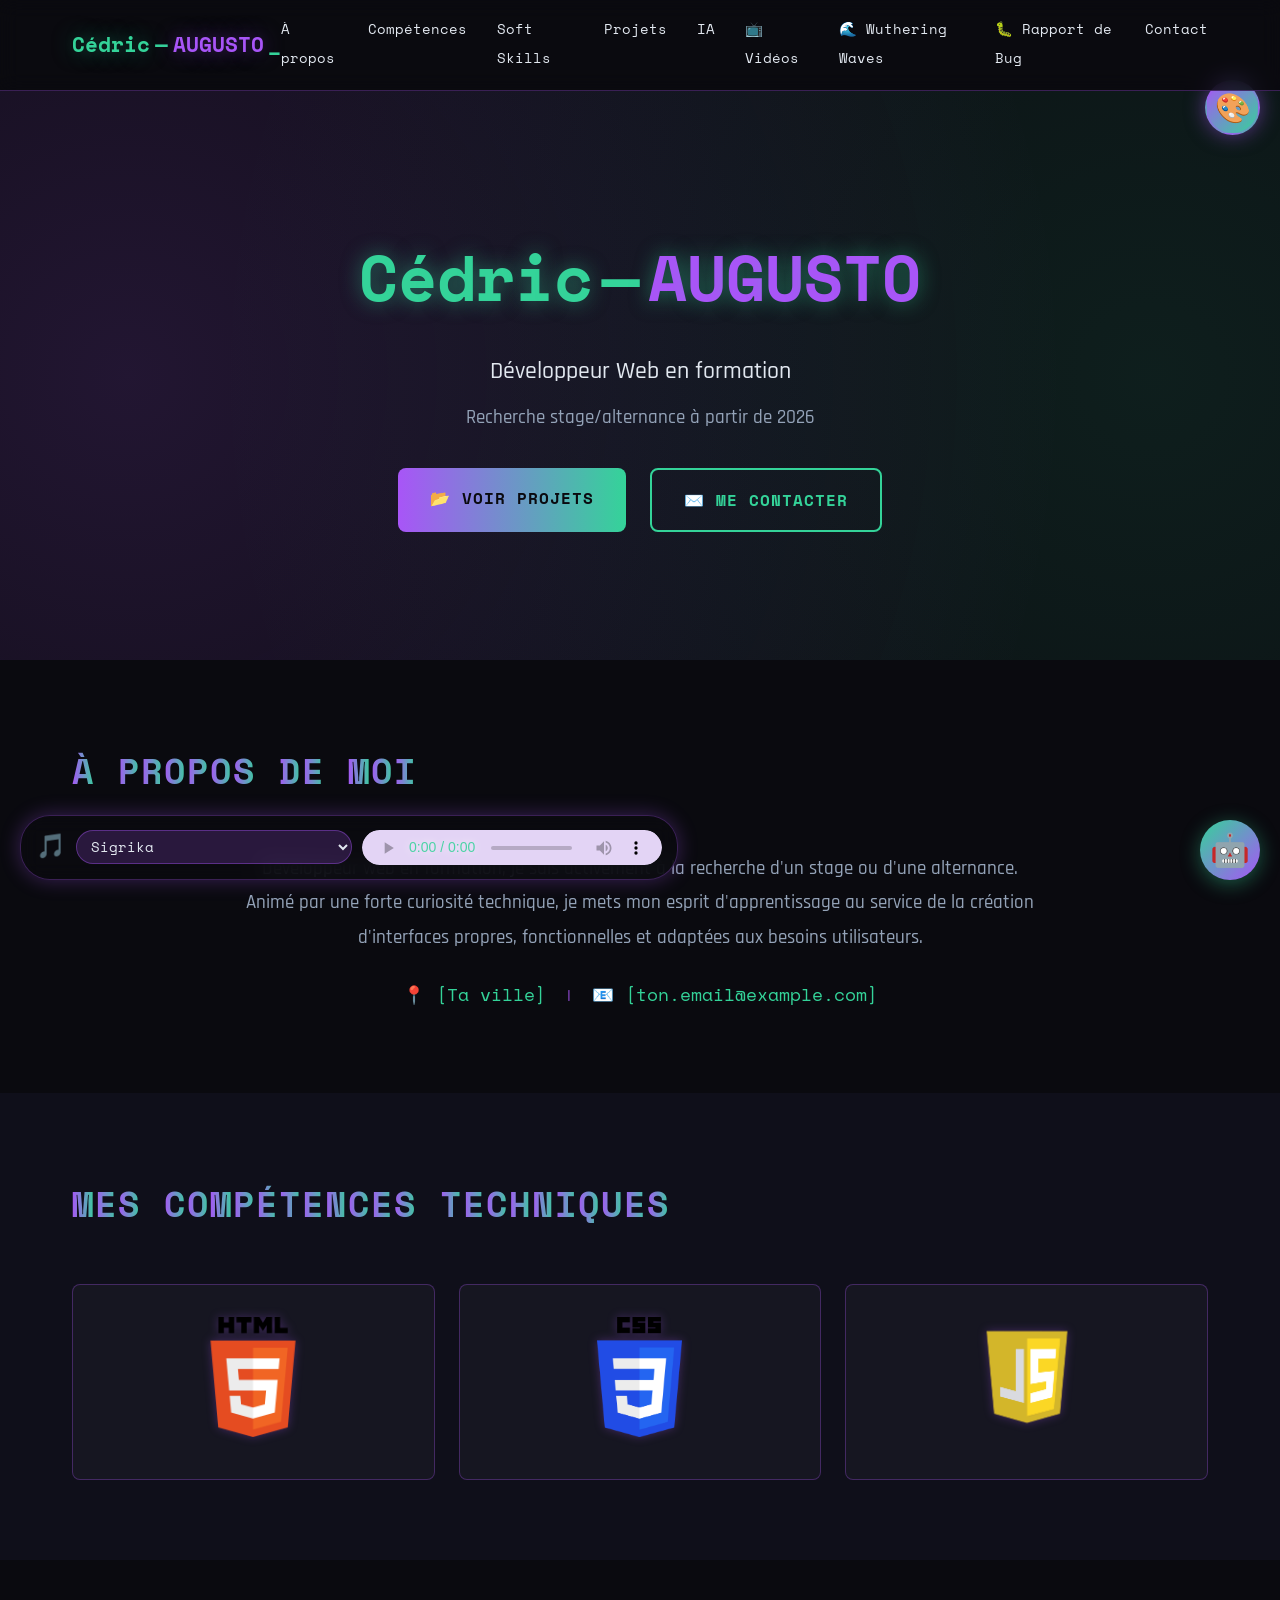
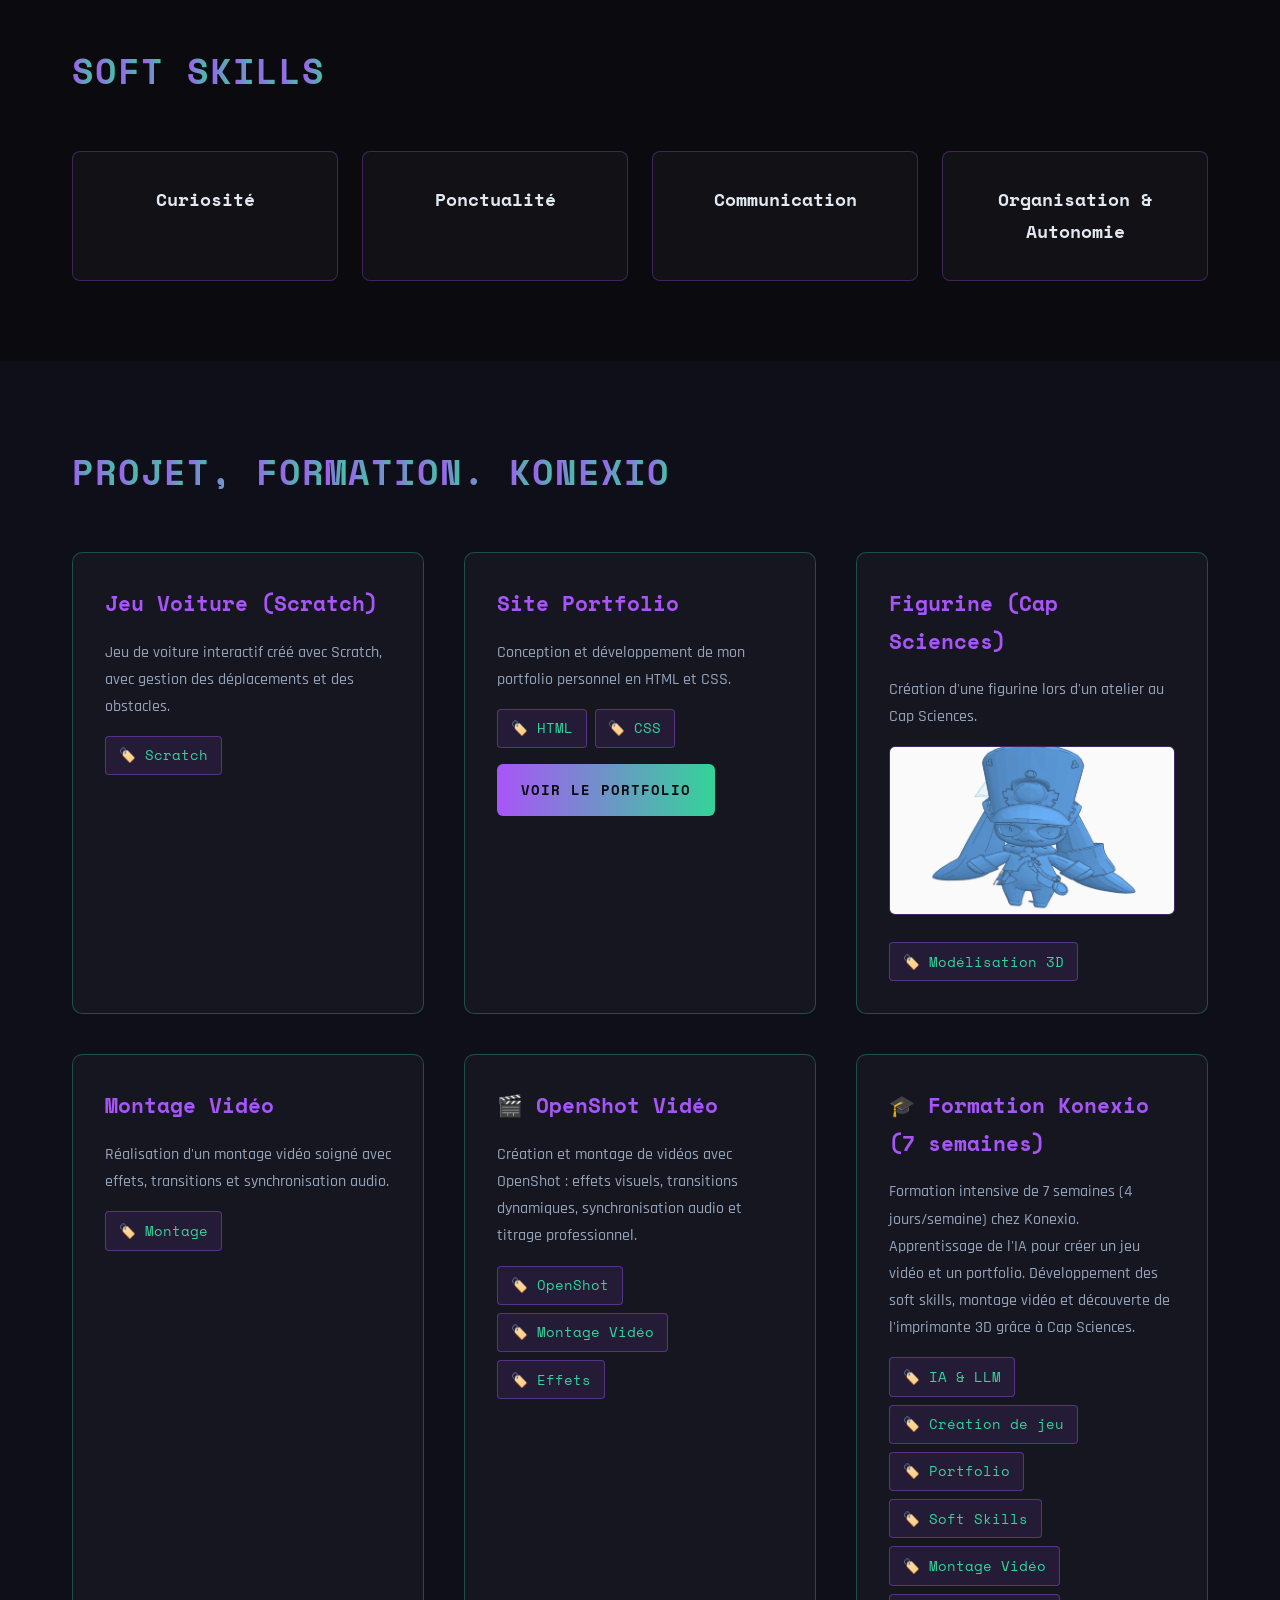
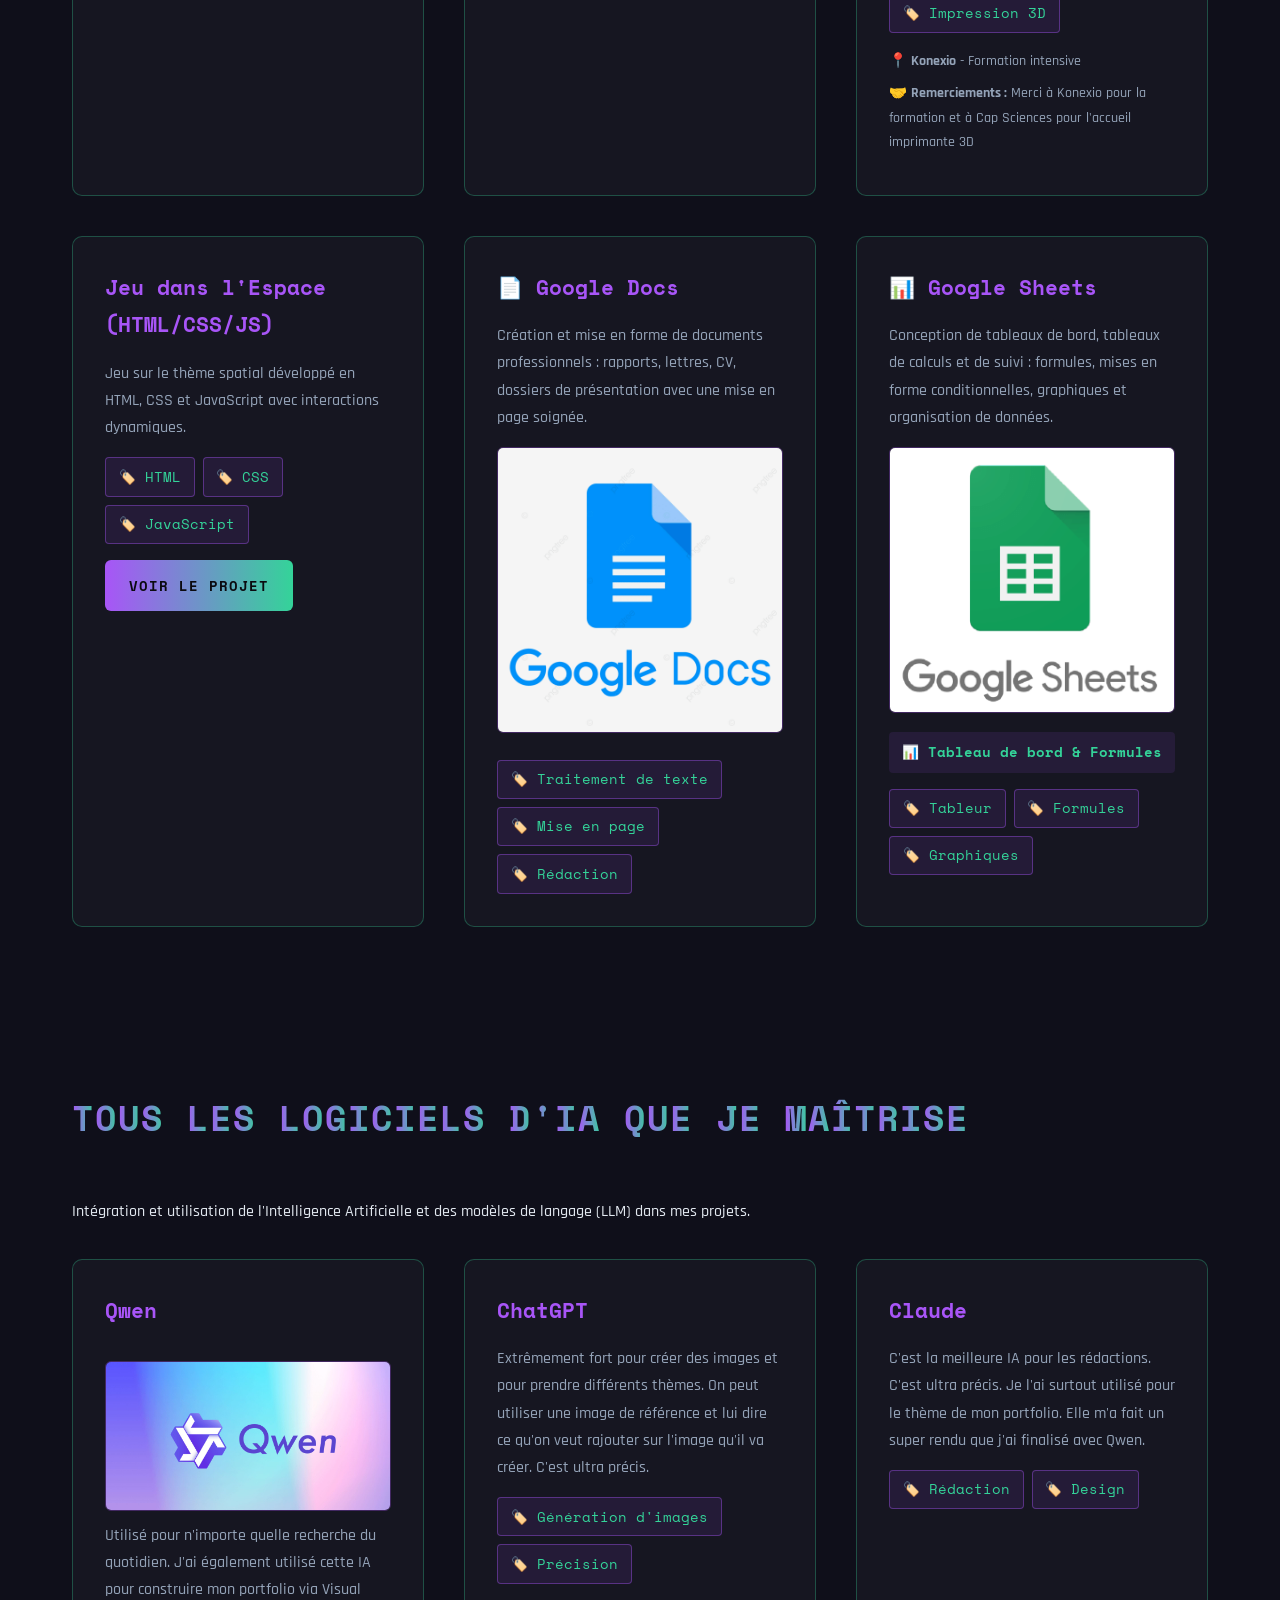
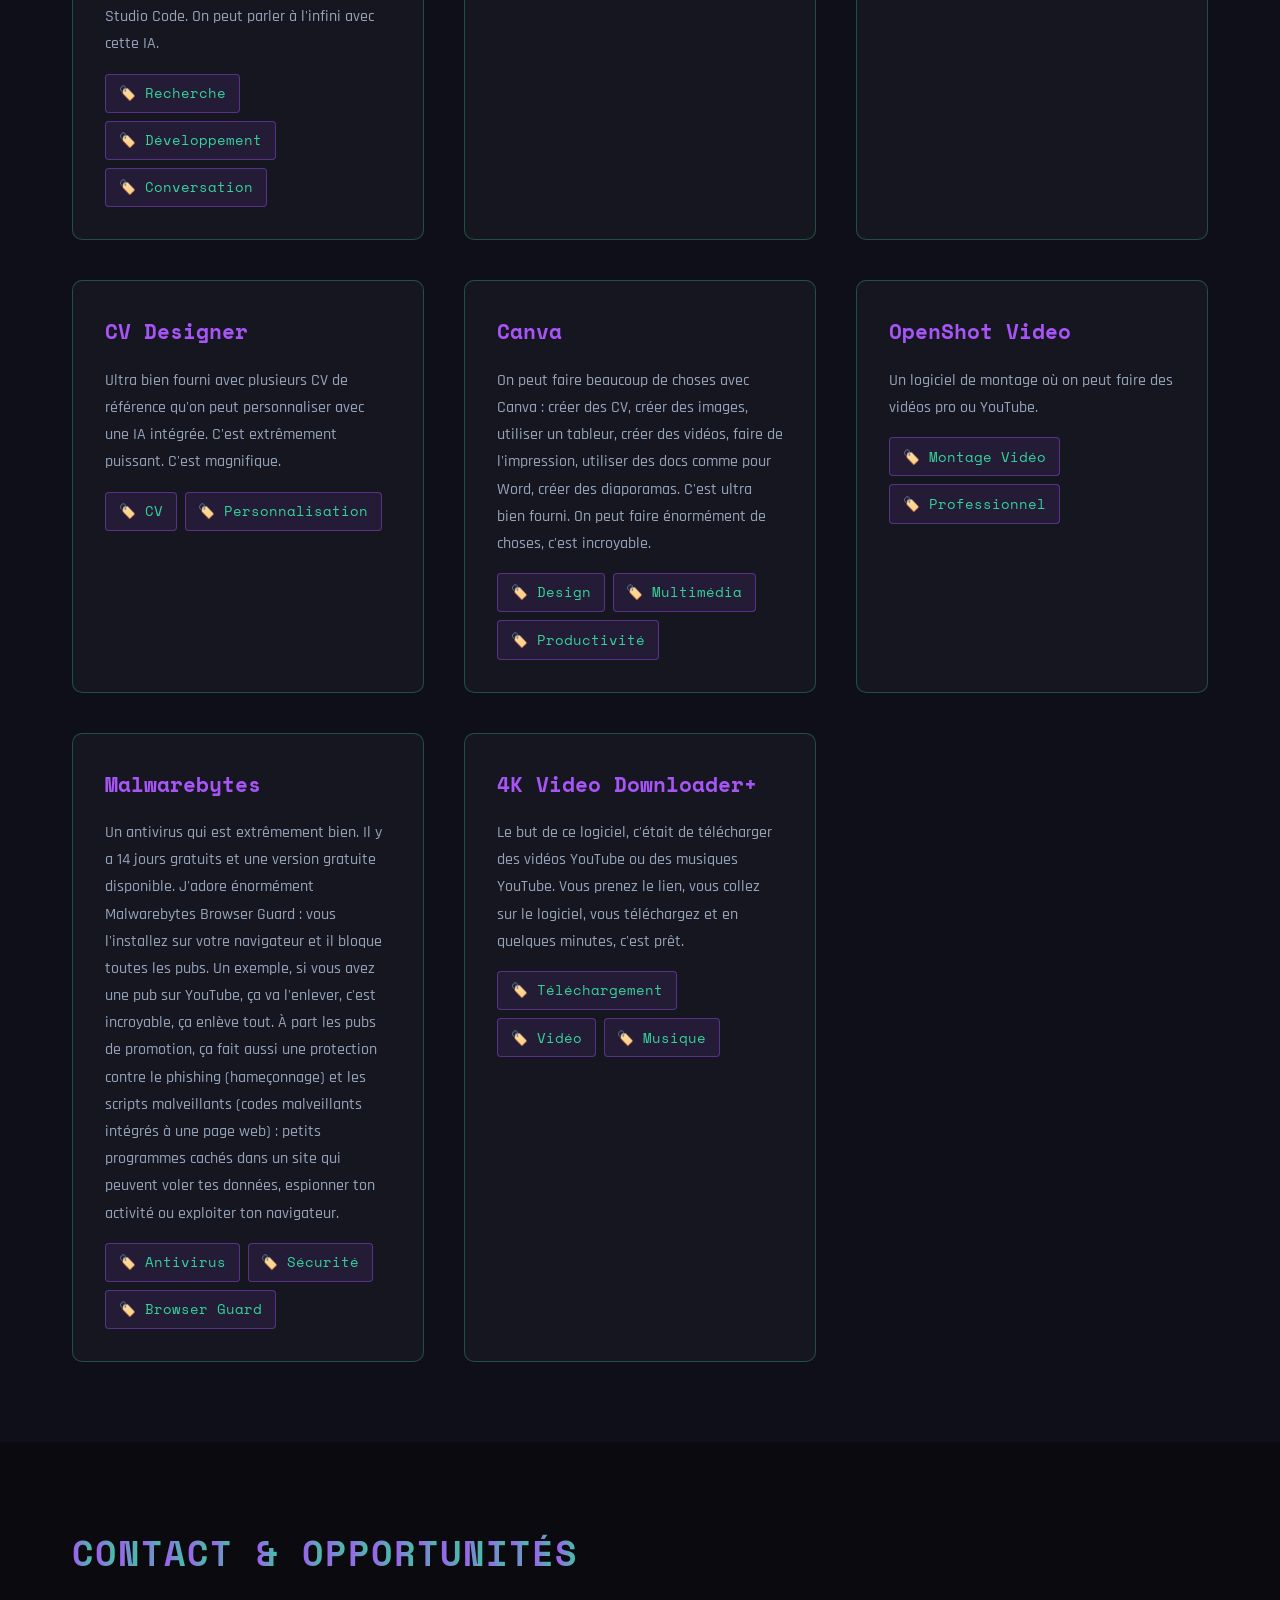
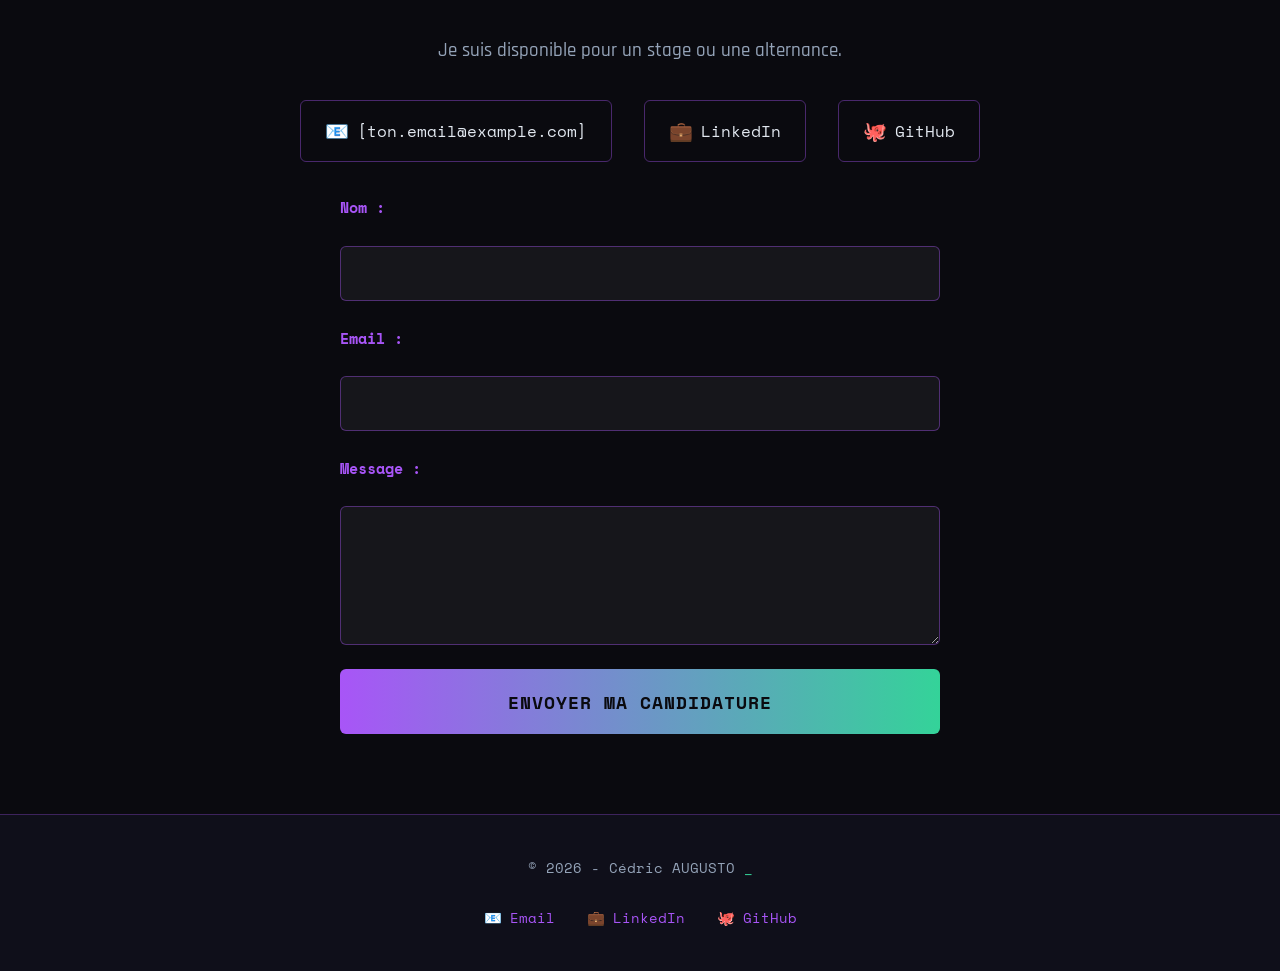
==== index.html @ 00af57ce "Ajouter 2 musiques (Sigrika, Robin) dans la playlist" ====
<!DOCTYPE html>
<html lang="fr">
<head>
    <meta charset="UTF-8">
    <meta name="viewport" content="width=device-width, initial-scale=1.0">
    <meta name="description" content="Portfolio de Cédric AUGUSTO - Développeur Web en formation. Découvrez mes projets en HTML, CSS, JavaScript. Recherche stage/alternance.">
    <meta name="keywords" content="portfolio, développeur web, HTML, CSS, JavaScript, Cédric AUGUSTO, stage, alternance">
    <meta name="author" content="Cédric AUGUSTO">

    <!-- Open Graph (Réseaux sociaux) -->
    <meta property="og:title" content="Cédric AUGUSTO — Portfolio Développeur Web">
    <meta property="og:description" content="Découvrez mes projets en développement web. HTML, CSS, JavaScript.">
    <meta property="og:type" content="website">

    <title>Cédric AUGUSTO — Portfolio</title>

    <!-- Favicon -->
    <link rel="icon" href="assets/favicon.ico" type="image/x-icon">

    <link rel="stylesheet" href="styles.css?v=2026031801">
    
    <!-- Toggle Mode Couleurs -->
    <button id="theme-toggle" class="theme-toggle" title="Changer le thème" aria-label="Changer le thème">
        <span class="theme-icon">🎨</span>
    </button>
    
    <!-- Google Fonts -->
    <link rel="preconnect" href="https://fonts.googleapis.com">
    <link rel="preconnect" href="https://fonts.gstatic.com" crossorigin>
    <link href="https://fonts.googleapis.com/css2?family=Rajdhani:wght@400;500;600;700&family=Space+Mono:ital,wght@0,400;0,700;1,400&display=swap" rel="stylesheet">
</head>
<body>
    <!-- HEADER & NAVIGATION -->
    <header id="header" class="en-tete">
        <div class="conteneur">
            <div class="logo">
                <span class="prenom">Cédric</span>
                <span class="separateur"> — </span>
                <span class="nom">AUGUSTO</span>
                <span class="curseur">_</span>
            </div>
            <button class="bouton-menu" id="menu-toggle">☰</button>
            <nav>
                <ul class="liste-liens" id="liste-liens">
                    <li><a href="#about">À propos</a></li>
                    <li><a href="#competences">Compétences</a></li>
                    <li><a href="#soft-skills">Soft Skills</a></li>
                    <li><a href="#projets">Projets</a></li>
                    <li><a href="#ia">IA</a></li>
                    <li><a href="videos.html">📺 Vidéos</a></li>
                    <li><a href="wuthering-waves.html">🌊 Wuthering Waves</a></li>
                    <li><a href="bug-report.html">🐛 Rapport de Bug</a></li>
                    <li><a href="#contact">Contact</a></li>
                </ul>
            </nav>
        </div>
    </header>

    <!-- HERO SECTION -->
    <section id="hero" class="hero">
        <div class="conteneur">
            <div class="hero-contenu">
                <h1 class="hero-titre">
                    <span class="hero-prenom" data-text="Cédric">Cédric</span>
                    <span class="hero-separateur"> — </span>
                    <span class="hero-nom" data-text="AUGUSTO">AUGUSTO</span>
                </h1>
                <p class="hero-sous-titre">Développeur Web en formation</p>
                <p class="hero-description">Recherche stage/alternance à partir de 2026</p>
                <div class="hero-boutons">
                    <a href="#projets" class="bouton-hero primaire">📂 Voir projets</a>
                    <a href="#contact" class="bouton-hero secondaire">✉️ Me contacter</a>
                </div>
            </div>
        </div>
    </section>

    <!-- SECTION À PROPOS -->
    <section id="about" class="section">
        <div class="conteneur">
            <h2 class="anime-lettres">À propos de moi</h2>
            <p class="texte-presentatation">
                Développeur web en formation, je suis activement à la recherche d'un stage ou d'une alternance.
                Animé par une forte curiosité technique, je mets mon esprit d'apprentissage au service de la création
                d'interfaces propres, fonctionnelles et adaptées aux besoins utilisateurs.
            </p>
            <p class="texte-coordonnees">
                <span class="coordonnee">📍 [Ta ville]</span>
                <span class="separateur-coord">|</span>
                <span class="coordonnee">📧 [ton.email@example.com]</span>
            </p>
        </div>
    </section>

    <!-- SECTION COMPÉTENCES TECHNIQUES -->
    <section id="competences" class="section fond-sombre">
        <div class="conteneur">
            <h2 class="anime-lettres">Mes Compétences Techniques</h2>
            <div class="grille-competences">
                <div class="carte">
                    <span class="ligne-lumineuse"></span>
                    <img src="assets/HTML5_logo_and_wordmark.svg.png" alt="HTML5" class="logo-competence">
                </div>
                <div class="carte">
                    <span class="ligne-lumineuse"></span>
                    <img src="assets/CSS3_logo_and_wordmark.svg.png" alt="CSS3" class="logo-competence">
                </div>
                <div class="carte">
                    <span class="ligne-lumineuse"></span>
                    <img src="assets/javascript-logo-javascript-icon-transparent-free-png.webp" alt="JavaScript" class="logo-competence">
                </div>
            </div>
        </div>
    </section>

    <!-- SECTION SOFT SKILLS -->
    <section id="soft-skills" class="section">
        <div class="conteneur">
            <h2 class="anime-lettres">Soft Skills</h2>
            <div class="grille-competences">
                <div class="carte">
                    <span class="ligne-lumineuse"></span>
                    Curiosité
                </div>
                <div class="carte">
                    <span class="ligne-lumineuse"></span>
                    Ponctualité
                </div>
                <div class="carte">
                    <span class="ligne-lumineuse"></span>
                    Communication
                </div>
                <div class="carte">
                    <span class="ligne-lumineuse"></span>
                    Organisation & Autonomie
                </div>
            </div>
        </div>
    </section>

    <!-- SECTION PROJETS -->
    <section id="projets" class="section fond-sombre">
        <div class="conteneur">
            <h2 class="anime-lettres">Projet, formation. Konexio</h2>
            <div class="grille-projets">
                <article class="projet">
                    <span class="ligne-lumineuse"></span>
                    <h3>Jeu Voiture (Scratch)</h3>
                    <p>Jeu de voiture interactif créé avec Scratch, avec gestion des déplacements et des obstacles.</p>
                    <div class="tags-technos">
                        <span class="tag">🏷️ Scratch</span>
                    </div>
                </article>
                <article class="projet">
                    <span class="ligne-lumineuse"></span>
                    <h3>Site Portfolio</h3>
                    <p>Conception et développement de mon portfolio personnel en HTML et CSS.</p>
                    <div class="tags-technos">
                        <span class="tag">🏷️ HTML</span>
                        <span class="tag">🏷️ CSS</span>
                    </div>
                    <a href="index.html" target="_blank" class="bouton-projet">Voir le portfolio</a>
                </article>
                <article class="projet">
                    <span class="ligne-lumineuse"></span>
                    <h3>Figurine (Cap Sciences)</h3>
                    <p>Création d'une figurine lors d'un atelier au Cap Sciences.</p>
                    <img src="assets/Capture d'écran 2026-03-03 141359.png" alt="Figurine Cap Sciences" class="projet-image">
                    <div class="tags-technos">
                        <span class="tag">🏷️ Modélisation 3D</span>
                    </div>
                </article>
                <article class="projet">
                    <span class="ligne-lumineuse"></span>
                    <h3>Montage Vidéo</h3>
                    <p>Réalisation d'un montage vidéo soigné avec effets, transitions et synchronisation audio.</p>
                    <div class="tags-technos">
                        <span class="tag">🏷️ Montage</span>
                    </div>
                </article>
                <article class="projet">
                    <span class="ligne-lumineuse"></span>
                    <h3>🎬 OpenShot Vidéo</h3>
                    <p>Création et montage de vidéos avec OpenShot : effets visuels, transitions dynamiques, synchronisation audio et titrage professionnel.</p>
                    <div class="tags-technos">
                        <span class="tag">🏷️ OpenShot</span>
                        <span class="tag">🏷️ Montage Vidéo</span>
                        <span class="tag">🏷️ Effets</span>
                    </div>
                </article>
                <article class="projet">
                    <span class="ligne-lumineuse"></span>
                    <h3>🎓 Formation Konexio (7 semaines)</h3>
                    <p>Formation intensive de 7 semaines (4 jours/semaine) chez Konexio. Apprentissage de l'IA pour créer un jeu vidéo et un portfolio. Développement des soft skills, montage vidéo et découverte de l'imprimante 3D grâce à Cap Sciences.</p>
                    <div class="tags-technos">
                        <span class="tag">🏷️ IA & LLM</span>
                        <span class="tag">🏷️ Création de jeu</span>
                        <span class="tag">🏷️ Portfolio</span>
                        <span class="tag">🏷️ Soft Skills</span>
                        <span class="tag">🏷️ Montage Vidéo</span>
                        <span class="tag">🏷️ Impression 3D</span>
                    </div>
                    <div style="margin-top: 1rem; font-size: 0.9rem; color: var(--couleur-texte-sombre);">
                        <p style="margin-bottom: 0.5rem;">📍 <strong>Konexio</strong> - Formation intensive</p>
                        <p style="margin-bottom: 0.5rem;">🤝 <strong>Remerciements :</strong> Merci à Konexio pour la formation et à Cap Sciences pour l'accueil imprimante 3D</p>
                    </div>
                </article>
                <article class="projet">
                    <span class="ligne-lumineuse"></span>
                    <h3>Jeu dans l'Espace (HTML/CSS/JS)</h3>
                    <p>Jeu sur le thème spatial développé en HTML, CSS et JavaScript avec interactions dynamiques.</p>
                    <div class="tags-technos">
                        <span class="tag">🏷️ HTML</span>
                        <span class="tag">🏷️ CSS</span>
                        <span class="tag">🏷️ JavaScript</span>
                    </div>
                    <a href="espase/index.html" target="_blank" class="bouton-projet">Voir le projet</a>
                </article>
                <article class="projet">
                    <span class="ligne-lumineuse"></span>
                    <h3>📄 Google Docs</h3>
                    <p>Création et mise en forme de documents professionnels : rapports, lettres, CV, dossiers de présentation avec une mise en page soignée.</p>
                    <img src="assets/google docs.png" alt="Google Docs - Exemple de document" class="projet-image">
                    <div class="tags-technos">
                        <span class="tag">🏷️ Traitement de texte</span>
                        <span class="tag">🏷️ Mise en page</span>
                        <span class="tag">🏷️ Rédaction</span>
                    </div>
                </article>
                <article class="projet">
                    <span class="ligne-lumineuse"></span>
                    <h3>📊 Google Sheets</h3>
                    <p>Conception de tableaux de bord, tableaux de calculs et de suivi : formules, mises en forme conditionnelles, graphiques et organisation de données.</p>
                    <img src="assets/google sheets.png" alt="Google Sheets - Exemple de tableau" class="projet-image">
                    <span class="projet-image-legende">📊 Tableau de bord & Formules</span>
                    <div class="tags-technos">
                        <span class="tag">🏷️ Tableur</span>
                        <span class="tag">🏷️ Formules</span>
                        <span class="tag">🏷️ Graphiques</span>
                    </div>
                </article>
            </div>
        </div>
    </section>

    <!-- SECTION IA -->
    <section id="ia" class="section fond-sombre">
        <div class="conteneur">
            <h2 class="anime-lettres">Tous les logiciels d'IA que je maîtrise</h2>
            <p class="texte-presentation" style="margin-bottom: 2rem;">
                Intégration et utilisation de l'Intelligence Artificielle et des modèles de langage (LLM) dans mes projets.
            </p>
            <div class="grille-projets">
                <!-- Carte 1 : Qwen -->
                <article class="projet" data-scroll>
                    <span class="ligne-lumineuse"></span>
                    <h3>Qwen</h3>
                    <img src="assets/Qwen IA.jpeg" alt="Intelligence Artificielle - Qwen" class="projet-image">
                    <p>Utilisé pour n'importe quelle recherche du quotidien. J'ai également utilisé cette IA pour construire mon portfolio via Visual Studio Code. On peut parler à l'infini avec cette IA.</p>
                    <div class="tags-technos">
                        <span class="tag">🏷️ Recherche</span>
                        <span class="tag">🏷️ Développement</span>
                        <span class="tag">🏷️ Conversation</span>
                    </div>
                </article>

                <!-- Carte 2 : ChatGPT -->
                <article class="projet" data-scroll>
                    <span class="ligne-lumineuse"></span>
                    <h3>ChatGPT</h3>
                    <p>Extrêmement fort pour créer des images et pour prendre différents thèmes. On peut utiliser une image de référence et lui dire ce qu'on veut rajouter sur l'image qu'il va créer. C'est ultra précis.</p>
                    <div class="tags-technos">
                        <span class="tag">🏷️ Génération d'images</span>
                        <span class="tag">🏷️ Précision</span>
                    </div>
                </article>

                <!-- Carte 3 : Claude -->
                <article class="projet" data-scroll>
                    <span class="ligne-lumineuse"></span>
                    <h3>Claude</h3>
                    <p>C'est la meilleure IA pour les rédactions. C'est ultra précis. Je l'ai surtout utilisé pour le thème de mon portfolio. Elle m'a fait un super rendu que j'ai finalisé avec Qwen.</p>
                    <div class="tags-technos">
                        <span class="tag">🏷️ Rédaction</span>
                        <span class="tag">🏷️ Design</span>
                    </div>
                </article>

                <!-- Carte 4 : CV Designer -->
                <article class="projet" data-scroll>
                    <span class="ligne-lumineuse"></span>
                    <h3>CV Designer</h3>
                    <p>Ultra bien fourni avec plusieurs CV de référence qu'on peut personnaliser avec une IA intégrée. C'est extrêmement puissant. C'est magnifique.</p>
                    <div class="tags-technos">
                        <span class="tag">🏷️ CV</span>
                        <span class="tag">🏷️ Personnalisation</span>
                    </div>
                </article>

                <!-- Carte 5 : Canva -->
                <article class="projet" data-scroll>
                    <span class="ligne-lumineuse"></span>
                    <h3>Canva</h3>
                    <p>On peut faire beaucoup de choses avec Canva : créer des CV, créer des images, utiliser un tableur, créer des vidéos, faire de l'impression, utiliser des docs comme pour Word, créer des diaporamas. C'est ultra bien fourni. On peut faire énormément de choses, c'est incroyable.</p>
                    <div class="tags-technos">
                        <span class="tag">🏷️ Design</span>
                        <span class="tag">🏷️ Multimédia</span>
                        <span class="tag">🏷️ Productivité</span>
                    </div>
                </article>

                <!-- Carte 6 : OpenShot Video -->
                <article class="projet" data-scroll>
                    <span class="ligne-lumineuse"></span>
                    <h3>OpenShot Video</h3>
                    <p>Un logiciel de montage où on peut faire des vidéos pro ou YouTube.</p>
                    <div class="tags-technos">
                        <span class="tag">🏷️ Montage Vidéo</span>
                        <span class="tag">🏷️ Professionnel</span>
                    </div>
                </article>

                <!-- Carte 7 : Malwarebytes -->
                <article class="projet" data-scroll>
                    <span class="ligne-lumineuse"></span>
                    <h3>Malwarebytes</h3>
                    <p>Un antivirus qui est extrêmement bien. Il y a 14 jours gratuits et une version gratuite disponible. J'adore énormément Malwarebytes Browser Guard : vous l'installez sur votre navigateur et il bloque toutes les pubs. Un exemple, si vous avez une pub sur YouTube, ça va l'enlever, c'est incroyable, ça enlève tout. À part les pubs de promotion, ça fait aussi une protection contre le phishing (hameçonnage) et les scripts malveillants (codes malveillants intégrés à une page web) : petits programmes cachés dans un site qui peuvent voler tes données, espionner ton activité ou exploiter ton navigateur.</p>
                    <div class="tags-technos">
                        <span class="tag">🏷️ Antivirus</span>
                        <span class="tag">🏷️ Sécurité</span>
                        <span class="tag">🏷️ Browser Guard</span>
                    </div>
                </article>

                <!-- Carte 8 : 4K Video Downloader+ -->
                <article class="projet" data-scroll>
                    <span class="ligne-lumineuse"></span>
                    <h3>4K Video Downloader+</h3>
                    <p>Le but de ce logiciel, c'était de télécharger des vidéos YouTube ou des musiques YouTube. Vous prenez le lien, vous collez sur le logiciel, vous téléchargez et en quelques minutes, c'est prêt.</p>
                    <div class="tags-technos">
                        <span class="tag">🏷️ Téléchargement</span>
                        <span class="tag">🏷️ Vidéo</span>
                        <span class="tag">🏷️ Musique</span>
                    </div>
                </article>
            </div>
        </div>
    </section>

    <!-- SECTION CONTACT -->
    <section id="contact" class="section">
        <div class="conteneur">
            <h2 class="anime-lettres">Contact & Opportunités</h2>
            <p class="texte-contact">Je suis disponible pour un stage ou une alternance.</p>

            <div class="contact-coordonnees">
                <a href="mailto:[ton.email@example.com]" class="contact-lien">
                    <span class="contact-icone">📧</span> [ton.email@example.com]
                </a>
                <a href="#" class="contact-lien">
                    <span class="contact-icone">💼</span> LinkedIn
                </a>
                <a href="#" class="contact-lien">
                    <span class="contact-icone">🐙</span> GitHub
                </a>
            </div>

            <form class="formulaire">
                <label for="nom">Nom :</label>
                <input type="text" id="nom" name="nom" required>

                <label for="email">Email :</label>
                <input type="email" id="email" name="email" required>

                <label for="message">Message :</label>
                <textarea id="message" name="message" rows="5" required></textarea>

                <button type="submit" class="bouton-envoi">Envoyer ma candidature</button>
            </form>
        </div>
    </section>

    <!-- FOOTER -->
    <footer class="pied-de-page">
        <div class="conteneur">
            <p>© 2026 - Cédric AUGUSTO <span class="curseur">_</span></p>
            <div class="footer-reseaux">
                <a href="mailto:[ton.email@example.com]" class="footer-lien">
                    <span>📧</span> Email
                </a>
                <a href="#" class="footer-lien">
                    <span>💼</span> LinkedIn
                </a>
                <a href="#" class="footer-lien">
                    <span>🐙</span> GitHub
                </a>
            </div>
        </div>
    </footer>

    <!-- Bouton Retour en haut -->
    <button id="bouton-haut" class="bouton-haut" title="Retour en haut">
        ⬆
    </button>

    <!-- Lecteur de musique de fond -->
    <div class="music-player">
        <span class="music-icon">🎵</span>
        <select id="music-selector" class="music-selector">
            <option value="sigrika">Sigrika</option>
            <option value="robin">Robin</option>
            <option value="cartethyia">Wuthering Waves Cartethyia</option>
        </select>
        <audio controls loop id="audio-player">
            <source src="assets/Sigrika.m4a" type="audio/mp4">
            Votre navigateur ne supporte pas la lecture audio.
        </audio>
    </div>

    <script src="script.js"></script>
</body>
</html>
---- styles.css ----
/* =========================================
   1. VARIABLES & RESET
========================================= */
:root {
    /* Palette Cyberpunk/Tech - Thème Normal (défaut) */
    --couleur-fond: #0a0a0f;
    --couleur-fond-sombre: #0f0f1a;
    --couleur-violet: #a855f7;
    --couleur-emeraude: #34d399;
    --couleur-texte: #e2e8f0;
    --couleur-texte-sombre: #94a3b8;
    --couleur-carte: rgba(255, 255, 255, 0.03);
    --couleur-bordure: rgba(168, 85, 247, 0.3);
    --espacement: 2rem;

    /* Effets */
    --glow-emeraude: 0 0 20px rgba(52, 211, 153, 0.5);
    --glow-violet: 0 0 20px rgba(168, 85, 247, 0.5);
    --glass-bg: rgba(10, 10, 15, 0.8);
}

/* Thème Bleu (1er clic) */
body.theme-bleu {
    --couleur-fond: #0a0f1a;
    --couleur-fond-sombre: #0f1a2e;
    --couleur-violet: #3b82f6;
    --couleur-emeraude: #06b6d4;
    --couleur-texte: #e2e8f0;
    --couleur-texte-sombre: #94a3b8;
    --couleur-carte: rgba(59, 130, 246, 0.08);
    --couleur-bordure: rgba(59, 130, 246, 0.4);
    --glass-bg: rgba(10, 15, 26, 0.9);
    --glow-emeraude: 0 0 20px rgba(6, 182, 212, 0.5);
    --glow-violet: 0 0 20px rgba(59, 130, 246, 0.5);
}

/* Thème Or (2ème clic) */
body.theme-or {
    --couleur-fond: #0f0a0a;
    --couleur-fond-sombre: #1a0f0f;
    --couleur-violet: #fbbf24;
    --couleur-emeraude: #b45309;
    --couleur-texte: #fef3c7;
    --couleur-texte-sombre: #d1d5db;
    --couleur-carte: rgba(251, 191, 36, 0.08);
    --couleur-bordure: rgba(251, 191, 36, 0.4);
    --glass-bg: rgba(15, 10, 10, 0.9);
    --glow-emeraude: 0 0 20px rgba(180, 83, 9, 0.5);
    --glow-violet: 0 0 20px rgba(251, 191, 36, 0.5);
}

/* Thème Argent (3ème clic) */
body.theme-argent {
    --couleur-fond: #0a0a0f;
    --couleur-fond-sombre: #1a1a2e;
    --couleur-violet: #c0c0c0;
    --couleur-emeraude: #e5e7eb;
    --couleur-texte: #f0f0f0;
    --couleur-texte-sombre: #b0b0b0;
    --couleur-carte: rgba(192, 192, 192, 0.08);
    --couleur-bordure: rgba(192, 192, 192, 0.4);
    --glass-bg: rgba(10, 10, 15, 0.9);
    --glow-emeraude: 0 0 20px rgba(229, 231, 235, 0.5);
    --glow-violet: 0 0 20px rgba(192, 192, 192, 0.5);
}

* {
    margin: 0;
    padding: 0;
    box-sizing: border-box;
}

html {
    scroll-behavior: smooth;
}

body {
    font-family: 'Rajdhani', sans-serif;
    line-height: 1.8;
    color: var(--couleur-texte);
    background-color: var(--couleur-fond);
    font-weight: 500;
}

.conteneur {
    max-width: 1200px;
    margin: 0 auto;
    padding: 0 var(--espacement);
}

/* =========================================
   2. TOGGLE MODE COULEURS
========================================= */
.theme-toggle {
    position: fixed;
    top: 80px;
    right: 20px;
    width: 55px;
    height: 55px;
    border-radius: 50%;
    background: linear-gradient(135deg, var(--couleur-violet), var(--couleur-emeraude));
    border: 2px solid var(--couleur-bordure);
    cursor: pointer;
    z-index: 999;
    display: flex;
    align-items: center;
    justify-content: center;
    font-size: 1.8rem;
    transition: all 0.3s ease;
    box-shadow: 0 0 20px rgba(168, 85, 247, 0.5);
}

.theme-toggle:hover {
    transform: scale(1.15) rotate(15deg);
    box-shadow: 0 0 30px rgba(52, 211, 153, 0.7);
}

.theme-toggle:active {
    transform: scale(0.95);
}

/* =========================================
   2. HEADER & NAVIGATION (Glassmorphism)
========================================= */
.en-tete {
    background: var(--glass-bg);
    backdrop-filter: blur(10px);
    -webkit-backdrop-filter: blur(10px);
    border-bottom: 1px solid rgba(168, 85, 247, 0.3);
    padding: 1rem 0;
    position: sticky;
    top: 0;
    z-index: 1000;
}

.en-tete .conteneur {
    display: flex;
    justify-content: space-between;
    align-items: center;
}

/* LOGO AVEC NOM COLORISÉ */
.logo {
    font-family: 'Space Mono', monospace;
    font-size: 1.3rem;
    font-weight: 700;
    display: flex;
    align-items: center;
    gap: 0.3rem;
}

.logo .prenom {
    color: var(--couleur-emeraude);
    text-shadow: var(--glow-emeraude);
}

.logo .separateur {
    color: var(--couleur-emeraude);
}

.logo .nom {
    color: var(--couleur-violet);
    text-shadow: var(--glow-violet);
}

.curseur {
    animation: clignoter 1s infinite;
    color: var(--couleur-emeraude);
}

@keyframes clignoter {
    0%, 100% { opacity: 1; }
    50% { opacity: 0; }
}

.liste-liens {
    list-style: none;
    display: flex;
    gap: 30px;
}

.liste-liens a {
    font-family: 'Space Mono', monospace;
    color: var(--couleur-texte);
    text-decoration: none;
    transition: all 0.3s;
    font-size: 0.9rem;
    position: relative;
}

.liste-liens a::after {
    content: '';
    position: absolute;
    bottom: -5px;
    left: 0;
    width: 0;
    height: 2px;
    background: linear-gradient(90deg, var(--couleur-violet), var(--couleur-emeraude));
    transition: width 0.3s;
}

.liste-liens a:hover {
    color: var(--couleur-emeraude);
    text-shadow: var(--glow-emeraude);
}

.liste-liens a:hover::after {
    width: 100%;
}

.bouton-menu {
    display: none;
    background: none;
    border: 1px solid var(--couleur-violet);
    color: var(--couleur-violet);
    font-size: 1.5rem;
    cursor: pointer;
    padding: 0.5rem;
    border-radius: 5px;
    transition: all 0.3s;
}

.bouton-menu:hover {
    background: var(--couleur-violet);
    color: var(--couleur-fond);
    box-shadow: var(--glow-violet);
}

/* =========================================
   3. HERO SECTION
========================================= */
.hero {
    padding: 8rem 0;
    background: var(--couleur-fond);
    position: relative;
    overflow: hidden;
}

.hero::before {
    content: '';
    position: absolute;
    top: -50%;
    left: -50%;
    width: 200%;
    height: 200%;
    background: radial-gradient(circle at 30% 50%, rgba(168, 85, 247, 0.15) 0%, transparent 50%),
                radial-gradient(circle at 70% 50%, rgba(52, 211, 153, 0.1) 0%, transparent 50%);
    animation: pulse 8s ease-in-out infinite;
}

@keyframes pulse {
    0%, 100% { transform: scale(1); opacity: 0.5; }
    50% { transform: scale(1.1); opacity: 0.8; }
}

.hero-contenu {
    position: relative;
    z-index: 1;
    text-align: center;
}

.hero-titre {
    font-family: 'Space Mono', monospace;
    font-size: 4rem;
    font-weight: 700;
    margin-bottom: 1rem;
    display: flex;
    justify-content: center;
    align-items: center;
    gap: 0.5rem;
}

.hero-prenom {
    color: var(--couleur-emeraude);
    text-shadow: var(--glow-emeraude);
}

.hero-separateur {
    color: var(--couleur-emeraude);
}

.hero-nom {
    color: var(--couleur-violet);
    text-shadow: var(--glow-violet);
}

.hero-prenom .lettre,
.hero-nom .lettre {
    opacity: 0;
    transform: translateY(20px) scale(0.8);
    transition: all 0.3s ease;
}

.hero-prenom.active .lettre,
.hero-nom.active .lettre {
    opacity: 1;
    transform: translateY(0) scale(1);
    text-shadow: var(--glow-emeraude);
}

.hero-prenom.active .lettre:nth-child(1) { transition-delay: 0.05s; }
.hero-prenom.active .lettre:nth-child(2) { transition-delay: 0.10s; }
.hero-prenom.active .lettre:nth-child(3) { transition-delay: 0.15s; }
.hero-prenom.active .lettre:nth-child(4) { transition-delay: 0.20s; }
.hero-prenom.active .lettre:nth-child(5) { transition-delay: 0.25s; }
.hero-prenom.active .lettre:nth-child(6) { transition-delay: 0.30s; }

.hero-nom.active .lettre:nth-child(1) { transition-delay: 0.35s; }
.hero-nom.active .lettre:nth-child(2) { transition-delay: 0.40s; }
.hero-nom.active .lettre:nth-child(3) { transition-delay: 0.45s; }
.hero-nom.active .lettre:nth-child(4) { transition-delay: 0.50s; }
.hero-nom.active .lettre:nth-child(5) { transition-delay: 0.55s; }
.hero-nom.active .lettre:nth-child(6) { transition-delay: 0.60s; }
.hero-nom.active .lettre:nth-child(7) { transition-delay: 0.65s; }
.hero-nom.active .lettre:nth-child(8) { transition-delay: 0.70s; }

.hero-sous-titre {
    font-size: 1.5rem;
    color: var(--couleur-texte);
    margin-bottom: 0.5rem;
}

.hero-description {
    font-size: 1.2rem;
    color: var(--couleur-texte-sombre);
    margin-bottom: 2rem;
}

.hero-boutons {
    display: flex;
    gap: 1.5rem;
    justify-content: center;
    flex-wrap: wrap;
}

.bouton-hero {
    padding: 1rem 2rem;
    border-radius: 8px;
    font-family: 'Space Mono', monospace;
    font-weight: 700;
    font-size: 1rem;
    text-decoration: none;
    transition: all 0.4s ease;
    text-transform: uppercase;
    letter-spacing: 1px;
}

.bouton-hero.primaire {
    background: linear-gradient(90deg, var(--couleur-violet), var(--couleur-emeraude));
    color: var(--couleur-fond);
}

.bouton-hero.secondaire {
    background: transparent;
    color: var(--couleur-emeraude);
    border: 2px solid var(--couleur-emeraude);
}

.bouton-hero.primaire:hover {
    transform: translateY(-3px);
    box-shadow: var(--glow-violet);
    filter: brightness(1.2);
}

.bouton-hero.secondaire:hover {
    background: var(--couleur-emeraude);
    color: var(--couleur-fond);
    box-shadow: var(--glow-emeraude);
}

/* =========================================
   3. SECTIONS GÉNÉRALES
========================================= */
.section {
    padding: 5rem 0;
}

.fond-sombre {
    background-color: var(--couleur-fond-sombre);
}

h2 {
    font-family: 'Space Mono', monospace;
    text-align: center;
    margin-bottom: 3rem;
    font-size: 2.2rem;
    font-weight: 700;
    background: linear-gradient(90deg, var(--couleur-violet), var(--couleur-emeraude));
    -webkit-background-clip: text;
    -webkit-text-fill-color: transparent;
    background-clip: text;
    text-transform: uppercase;
    letter-spacing: 2px;
}

/* =========================================
   ANIMATION DES LETTRES - TITRES H2
========================================= */
h2.anime-lettres {
    display: inline-block;
}

h2.anime-lettres .lettre {
    display: inline-block;
    background: linear-gradient(90deg, var(--couleur-violet), var(--couleur-emeraude));
    -webkit-background-clip: text;
    -webkit-text-fill-color: transparent;
    background-clip: text;
    opacity: 0;
    transform: translateY(20px) scale(0.8);
    transition: all 0.4s ease;
}

h2.anime-lettres.active .lettre {
    opacity: 1;
    transform: translateY(0) scale(1);
}

/* Délais pour chaque lettre (jusqu'à 70 lettres) */
h2.anime-lettres .lettre:nth-child(1) { transition-delay: 0.05s; }
h2.anime-lettres .lettre:nth-child(2) { transition-delay: 0.10s; }
h2.anime-lettres .lettre:nth-child(3) { transition-delay: 0.15s; }
h2.anime-lettres .lettre:nth-child(4) { transition-delay: 0.20s; }
h2.anime-lettres .lettre:nth-child(5) { transition-delay: 0.25s; }
h2.anime-lettres .lettre:nth-child(6) { transition-delay: 0.30s; }
h2.anime-lettres .lettre:nth-child(7) { transition-delay: 0.35s; }
h2.anime-lettres .lettre:nth-child(8) { transition-delay: 0.40s; }
h2.anime-lettres .lettre:nth-child(9) { transition-delay: 0.45s; }
h2.anime-lettres .lettre:nth-child(10) { transition-delay: 0.50s; }
h2.anime-lettres .lettre:nth-child(11) { transition-delay: 0.55s; }
h2.anime-lettres .lettre:nth-child(12) { transition-delay: 0.60s; }
h2.anime-lettres .lettre:nth-child(13) { transition-delay: 0.65s; }
h2.anime-lettres .lettre:nth-child(14) { transition-delay: 0.70s; }
h2.anime-lettres .lettre:nth-child(15) { transition-delay: 0.75s; }
h2.anime-lettres .lettre:nth-child(16) { transition-delay: 0.80s; }
h2.anime-lettres .lettre:nth-child(17) { transition-delay: 0.85s; }
h2.anime-lettres .lettre:nth-child(18) { transition-delay: 0.90s; }
h2.anime-lettres .lettre:nth-child(19) { transition-delay: 0.95s; }
h2.anime-lettres .lettre:nth-child(20) { transition-delay: 1.00s; }
h2.anime-lettres .lettre:nth-child(21) { transition-delay: 1.05s; }
h2.anime-lettres .lettre:nth-child(22) { transition-delay: 1.10s; }
h2.anime-lettres .lettre:nth-child(23) { transition-delay: 1.15s; }
h2.anime-lettres .lettre:nth-child(24) { transition-delay: 1.20s; }
h2.anime-lettres .lettre:nth-child(25) { transition-delay: 1.25s; }
h2.anime-lettres .lettre:nth-child(26) { transition-delay: 1.30s; }
h2.anime-lettres .lettre:nth-child(27) { transition-delay: 1.35s; }
h2.anime-lettres .lettre:nth-child(28) { transition-delay: 1.40s; }
h2.anime-lettres .lettre:nth-child(29) { transition-delay: 1.45s; }
h2.anime-lettres .lettre:nth-child(30) { transition-delay: 1.50s; }
h2.anime-lettres .lettre:nth-child(31) { transition-delay: 1.55s; }
h2.anime-lettres .lettre:nth-child(32) { transition-delay: 1.60s; }
h2.anime-lettres .lettre:nth-child(33) { transition-delay: 1.65s; }
h2.anime-lettres .lettre:nth-child(34) { transition-delay: 1.70s; }
h2.anime-lettres .lettre:nth-child(35) { transition-delay: 1.75s; }
h2.anime-lettres .lettre:nth-child(36) { transition-delay: 1.80s; }
h2.anime-lettres .lettre:nth-child(37) { transition-delay: 1.85s; }
h2.anime-lettres .lettre:nth-child(38) { transition-delay: 1.90s; }
h2.anime-lettres .lettre:nth-child(39) { transition-delay: 1.95s; }
h2.anime-lettres .lettre:nth-child(40) { transition-delay: 2.00s; }
h2.anime-lettres .lettre:nth-child(41) { transition-delay: 2.05s; }
h2.anime-lettres .lettre:nth-child(42) { transition-delay: 2.10s; }
h2.anime-lettres .lettre:nth-child(43) { transition-delay: 2.15s; }
h2.anime-lettres .lettre:nth-child(44) { transition-delay: 2.20s; }
h2.anime-lettres .lettre:nth-child(45) { transition-delay: 2.25s; }
h2.anime-lettres .lettre:nth-child(46) { transition-delay: 2.30s; }
h2.anime-lettres .lettre:nth-child(47) { transition-delay: 2.35s; }
h2.anime-lettres .lettre:nth-child(48) { transition-delay: 2.40s; }
h2.anime-lettres .lettre:nth-child(49) { transition-delay: 2.45s; }
h2.anime-lettres .lettre:nth-child(50) { transition-delay: 2.50s; }
h2.anime-lettres .lettre:nth-child(51) { transition-delay: 2.55s; }
h2.anime-lettres .lettre:nth-child(52) { transition-delay: 2.60s; }
h2.anime-lettres .lettre:nth-child(53) { transition-delay: 2.65s; }
h2.anime-lettres .lettre:nth-child(54) { transition-delay: 2.70s; }
h2.anime-lettres .lettre:nth-child(55) { transition-delay: 2.75s; }
h2.anime-lettres .lettre:nth-child(56) { transition-delay: 2.80s; }
h2.anime-lettres .lettre:nth-child(57) { transition-delay: 2.85s; }
h2.anime-lettres .lettre:nth-child(58) { transition-delay: 2.90s; }
h2.anime-lettres .lettre:nth-child(59) { transition-delay: 2.95s; }
h2.anime-lettres .lettre:nth-child(60) { transition-delay: 3.00s; }
h2.anime-lettres .lettre:nth-child(61) { transition-delay: 3.05s; }
h2.anime-lettres .lettre:nth-child(62) { transition-delay: 3.10s; }
h2.anime-lettres .lettre:nth-child(63) { transition-delay: 3.15s; }
h2.anime-lettres .lettre:nth-child(64) { transition-delay: 3.20s; }
h2.anime-lettres .lettre:nth-child(65) { transition-delay: 3.25s; }
h2.anime-lettres .lettre:nth-child(66) { transition-delay: 3.30s; }
h2.anime-lettres .lettre:nth-child(67) { transition-delay: 3.35s; }
h2.anime-lettres .lettre:nth-child(68) { transition-delay: 3.40s; }
h2.anime-lettres .lettre:nth-child(69) { transition-delay: 3.45s; }
h2.anime-lettres .lettre:nth-child(70) { transition-delay: 3.50s; }

.texte-presentatation, .texte-contact {
    text-align: center;
    max-width: 800px;
    margin: 0 auto;
    font-size: 1.2rem;
    color: var(--couleur-texte-sombre);
}

.texte-coordonnees {
    text-align: center;
    margin-top: 1.5rem;
    font-size: 1.1rem;
}

.coordonnee {
    color: var(--couleur-emeraude);
    font-family: 'Space Mono', monospace;
}

.separateur-coord {
    color: var(--couleur-violet);
    margin: 0 1rem;
}

/* =========================================
   4. COMPÉTENCES (GRID + Glow)
========================================= */
.grille-competences {
    display: grid;
    grid-template-columns: repeat(auto-fit, minmax(180px, 1fr));
    gap: 1.5rem;
}

.carte {
    background: var(--couleur-carte);
    padding: 2rem 1.5rem;
    text-align: center;
    border: 1px solid var(--couleur-bordure);
    border-radius: 8px;
    font-family: 'Space Mono', monospace;
    font-weight: 700;
    font-size: 1.1rem;
    color: var(--couleur-texte);
    transition: all 0.4s ease;
    position: relative;
    overflow: hidden;
}

.ligne-lumineuse {
    position: absolute;
    top: 0;
    left: 0;
    width: 100%;
    height: 3px;
    background: linear-gradient(90deg, var(--couleur-violet), var(--couleur-emeraude));
    transform: scaleX(0);
    transition: transform 0.4s ease;
}

.carte:hover {
    transform: translateY(-8px);
    border-color: var(--couleur-emeraude);
    box-shadow: var(--glow-emeraude);
    color: var(--couleur-emeraude);
}

.carte:hover .ligne-lumineuse {
    transform: scaleX(1);
}

.logo-competence {
    width: 120px;
    height: 120px;
    object-fit: contain;
    filter: drop-shadow(0 0 5px rgba(168, 85, 247, 0.3));
    transition: all 0.4s ease;
}

.carte:hover .logo-competence {
    filter: drop-shadow(var(--glow-emeraude));
    transform: scale(1.1);
}

/* =========================================
   5. PROJETS (GRID + Glow)
========================================= */
.grille-projets {
    display: grid;
    grid-template-columns: repeat(auto-fit, minmax(300px, 1fr));
    gap: 2.5rem;
}

.projet {
    background: var(--couleur-carte);
    padding: 2rem;
    border: 1px solid rgba(52, 211, 153, 0.3);
    border-radius: 10px;
    transition: all 0.4s ease;
    position: relative;
    overflow: hidden;
}

.projet h3 {
    font-family: 'Space Mono', monospace;
    color: var(--couleur-violet);
    margin-bottom: 1rem;
    font-size: 1.3rem;
}

.projet p {
    color: var(--couleur-texte-sombre);
    line-height: 1.7;
}

.projet:hover {
    transform: translateY(-10px);
    border-color: var(--couleur-emeraude);
    box-shadow: var(--glow-emeraude);
}

.projet:hover .ligne-lumineuse {
    transform: scaleX(1);
}

.projet:hover h3 {
    color: var(--couleur-emeraude);
    text-shadow: var(--glow-emeraude);
}

.bouton-projet {
    display: inline-block;
    margin-top: 1rem;
    padding: 0.8rem 1.5rem;
    background: linear-gradient(90deg, var(--couleur-violet), var(--couleur-emeraude));
    color: var(--couleur-fond);
    text-decoration: none;
    font-family: 'Space Mono', monospace;
    font-weight: 700;
    font-size: 0.9rem;
    border-radius: 6px;
    transition: all 0.4s;
    text-transform: uppercase;
    letter-spacing: 1px;
}

.bouton-projet:hover {
    transform: translateY(-3px);
    box-shadow: var(--glow-violet);
    filter: brightness(1.2);
}

.projet-image {
    width: 100%;
    height: auto;
    margin-top: 1rem;
    border-radius: 6px;
    border: 1px solid rgba(168, 85, 247, 0.3);
}

.projet-image-legende {
    display: block;
    text-align: center;
    margin-top: 0.5rem;
    padding: 0.5rem;
    background: rgba(168, 85, 247, 0.1);
    border-radius: 4px;
    color: var(--couleur-emeraude);
    font-family: 'Space Mono', monospace;
    font-size: 0.85rem;
    font-weight: 600;
}

.tags-technos {
    display: flex;
    flex-wrap: wrap;
    gap: 0.5rem;
    margin-top: 1rem;
}

.tag {
    display: inline-block;
    padding: 0.4rem 0.8rem;
    background: rgba(168, 85, 247, 0.1);
    border: 1px solid rgba(168, 85, 247, 0.4);
    border-radius: 4px;
    font-size: 0.85rem;
    color: var(--couleur-emeraude);
    font-family: 'Space Mono', monospace;
    transition: all 0.3s ease;
}

.tag:hover {
    background: rgba(52, 211, 153, 0.2);
    border-color: var(--couleur-emeraude);
    box-shadow: var(--glow-emeraude);
}

/* =========================================
   6. CONTACT (Formulaire)
========================================= */
.contact-coordonnees {
    display: flex;
    justify-content: center;
    gap: 2rem;
    margin: 2rem 0;
    flex-wrap: wrap;
}

.contact-lien {
    display: inline-flex;
    align-items: center;
    gap: 0.5rem;
    color: var(--couleur-texte);
    text-decoration: none;
    font-family: 'Space Mono', monospace;
    font-size: 1rem;
    padding: 0.8rem 1.5rem;
    border: 1px solid rgba(168, 85, 247, 0.4);
    border-radius: 6px;
    transition: all 0.3s ease;
}

.contact-lien:hover {
    border-color: var(--couleur-emeraude);
    color: var(--couleur-emeraude);
    box-shadow: var(--glow-emeraude);
    transform: translateY(-2px);
}

.contact-icone {
    font-size: 1.2rem;
}

.formulaire {
    max-width: 600px;
    margin: 0 auto;
    display: flex;
    flex-direction: column;
    gap: 1.5rem;
}

label {
    font-family: 'Space Mono', monospace;
    font-weight: 600;
    color: var(--couleur-violet);
    font-size: 0.95rem;
}

input, textarea {
    padding: 1rem;
    background: rgba(255, 255, 255, 0.05);
    border: 1px solid rgba(168, 85, 247, 0.4);
    border-radius: 6px;
    font-size: 1rem;
    color: var(--couleur-texte);
    font-family: 'Rajdhani', sans-serif;
    transition: all 0.3s;
}

input:focus, textarea:focus {
    outline: none;
    border-color: var(--couleur-emeraude);
    box-shadow: var(--glow-emeraude);
    background: rgba(255, 255, 255, 0.08);
}

input::placeholder, textarea::placeholder {
    color: var(--couleur-texte-sombre);
}

.bouton-envoi {
    background: linear-gradient(90deg, var(--couleur-violet), var(--couleur-emeraude));
    color: var(--couleur-fond);
    border: none;
    padding: 1.2rem;
    cursor: pointer;
    font-size: 1.1rem;
    font-weight: 700;
    font-family: 'Space Mono', monospace;
    border-radius: 6px;
    transition: all 0.4s;
    text-transform: uppercase;
    letter-spacing: 1px;
}

.bouton-envoi:hover {
    transform: translateY(-3px);
    box-shadow: var(--glow-violet);
    filter: brightness(1.2);
}

/* =========================================
   7. FOOTER
========================================= */
.pied-de-page {
    background: var(--couleur-fond-sombre);
    border-top: 1px solid rgba(168, 85, 247, 0.3);
    color: var(--couleur-texte-sombre);
    text-align: center;
    padding: 2.5rem 0;
    font-family: 'Space Mono', monospace;
    font-size: 0.9rem;
}

.footer-reseaux {
    display: flex;
    justify-content: center;
    gap: 2rem;
    margin-top: 1.5rem;
    flex-wrap: wrap;
}

.footer-lien {
    display: inline-flex;
    align-items: center;
    gap: 0.5rem;
    color: var(--couleur-violet);
    text-decoration: none;
    transition: all 0.3s ease;
}

.footer-lien:hover {
    color: var(--couleur-emeraude);
    text-shadow: var(--glow-emeraude);
}

/* =========================================
   BOUTON RETOUR EN HAUT
========================================= */
.bouton-haut {
    position: fixed;
    bottom: 30px;
    right: 30px;
    width: 50px;
    height: 50px;
    border-radius: 50%;
    background: linear-gradient(90deg, var(--couleur-violet), var(--couleur-emeraude));
    border: none;
    color: var(--couleur-fond);
    font-size: 1.5rem;
    cursor: pointer;
    opacity: 0;
    visibility: hidden;
    transition: all 0.4s ease;
    box-shadow: var(--glow-violet);
    z-index: 999;
}

.bouton-haut.visible {
    opacity: 1;
    visibility: visible;
}

.bouton-haut:hover {
    transform: translateY(-5px);
    box-shadow: var(--glow-emeraude);
    filter: brightness(1.2);
}

/* =========================================
   8. RESPONSIVE
========================================= */
@media (max-width: 768px) {
    .bouton-menu {
        display: block;
    }

    .liste-liens {
        display: none;
        flex-direction: column;
        position: absolute;
        top: 100%;
        left: 0;
        width: 100%;
        background: var(--glass-bg);
        backdrop-filter: blur(10px);
        border-bottom: 1px solid rgba(168, 85, 247, 0.3);
        padding: 1.5rem 0;
        text-align: center;
        gap: 1.5rem;
    }

    .liste-liens.active {
        display: flex;
    }

    .hero-titre {
        font-size: 2.5rem;
        flex-direction: column;
        gap: 0.2rem;
    }

    .hero-sous-titre {
        font-size: 1.2rem;
    }

    .hero-description {
        font-size: 1rem;
    }

    .hero-boutons {
        flex-direction: column;
        align-items: center;
    }

    .grille-projets {
        grid-template-columns: 1fr;
    }

    h2 {
        font-size: 1.8rem;
    }

    .texte-presentatation {
        font-size: 1.1rem;
    }

    .logo {
        font-size: 1.1rem;
    }

    .contact-coordonnees {
        flex-direction: column;
        align-items: center;
        gap: 1rem;
    }

    .footer-reseaux {
        flex-direction: column;
        gap: 1rem;
    }

    .texte-coordonnees {
        font-size: 0.95rem;
    }
}

/* =========================================
   15. LECTEUR DE MUSIQUE
========================================= */
.music-player {
    position: fixed;
    bottom: 20px;
    left: 20px;
    display: flex;
    align-items: center;
    gap: 10px;
    background: rgba(10, 10, 15, 0.8);
    backdrop-filter: blur(10px);
    padding: 10px 15px;
    border-radius: 30px;
    border: 1px solid rgba(168, 85, 247, 0.3);
    z-index: 999;
    box-shadow: 0 0 20px rgba(168, 85, 247, 0.3);
}

.music-icon {
    font-size: 1.5rem;
    animation: music-bounce 1s ease-in-out infinite;
}

@keyframes music-bounce {
    0%, 100% { transform: translateY(0); }
    50% { transform: translateY(-5px); }
}

.music-selector {
    background: rgba(168, 85, 247, 0.2);
    border: 1px solid rgba(168, 85, 247, 0.4);
    border-radius: 20px;
    padding: 5px 10px;
    color: var(--couleur-texte);
    font-family: 'Space Mono', monospace;
    font-size: 0.85rem;
    cursor: pointer;
    outline: none;
}

.music-selector:hover {
    border-color: var(--couleur-emeraude);
    background: rgba(168, 85, 247, 0.3);
}

.music-selector option {
    background: rgba(10, 10, 15, 0.95);
    color: var(--couleur-texte);
    padding: 10px;
}

.music-player audio {
    height: 35px;
    border-radius: 20px;
}

.music-player audio::-webkit-media-controls-panel {
    background: rgba(168, 85, 247, 0.2);
}

.music-player audio::-webkit-media-controls-play-button,
.music-player audio::-webkit-media-controls-current-time-display,
.music-player audio::-webkit-media-controls-time-remaining-display {
    color: var(--couleur-emeraude);
}

/* Responsive pour le lecteur de musique */
@media (max-width: 768px) {
    .music-player {
        bottom: 10px;
        left: 10px;
        right: 10px;
        justify-content: center;
    }

    .music-player audio {
        width: 100%;
    }
}

/* =========================================
   VIDÉOS YOUTUBE - CONTAINER RESPONSIVE
========================================= */
.video-container {
    position: relative;
    width: 100%;
    padding-bottom: 56.25%; /* Ratio 16:9 */
    height: 0;
    margin-bottom: 1rem;
    border-radius: 8px;
    overflow: hidden;
    background: var(--couleur-carte);
    border: 1px solid var(--couleur-bordure);
}

.video-container iframe,
.video-container video {
    position: absolute;
    top: 0;
    left: 0;
    width: 100%;
    height: 100%;
    border-radius: 8px;
    object-fit: contain;
}

.video-container video {
    object-fit: cover;
}

.video-container video::-webkit-media-controls {
    border-radius: 8px;
}

/* =========================================
   PAGE VIDÉOS - PRÉSENTATION JEUX
========================================= */
.contenu-presentation {
    margin-top: 1.5rem;
    padding: 1.5rem;
    background: var(--couleur-carte);
    border-radius: 8px;
    border: 1px solid var(--couleur-bordure);
}

.contenu-presentation h4 {
    color: var(--couleur-violet);
    margin-top: 1.5rem;
    margin-bottom: 0.75rem;
    font-size: 1.2rem;
}

.contenu-presentation h4:first-child {
    margin-top: 0;
}

.contenu-presentation p {
    color: var(--couleur-texte);
    line-height: 1.8;
    margin-bottom: 1rem;
}

.contenu-presentation ul {
    list-style: none;
    padding-left: 0;
}

.liste-info li {
    padding: 0.5rem 0;
    padding-left: 1.5rem;
    position: relative;
    color: var(--couleur-texte);
    line-height: 1.6;
}

.liste-info li::before {
    content: "▸";
    position: absolute;
    left: 0;
    color: var(--couleur-emeraude);
    font-weight: bold;
}

.liste-info strong {
    color: var(--couleur-emeraude);
}

/* =========================================
   SOUS-TITRES VIDÉO
========================================= */
video::cue {
    color: #ffffff;
    text-shadow: 2px 2px 4px rgba(0, 0, 0, 0.8);
    font-size: 1rem;
    font-family: 'Space Mono', monospace;
    background: rgba(0, 0, 0, 0.6);
}

/* =========================================
   PANNEAU DE RAPPORT DE BUG (CACHÉ)
========================================= */
#bug-report-panel {
    display: none;
    position: fixed;
    top: 50%;
    left: 50%;
    transform: translate(-50%, -50%);
    width: 90%;
    max-width: 800px;
    max-height: 80vh;
    overflow-y: auto;
    background: var(--couleur-fond);
    border: 2px solid var(--couleur-emeraude);
    border-radius: 10px;
    box-shadow: 0 0 30px rgba(52, 211, 153, 0.3);
    z-index: 10000;
    padding: 2rem;
    color: var(--couleur-texte);
    font-family: 'Space Mono', monospace;
}

#bug-report-panel.active {
    display: block;
}

#bug-report-panel h2 {
    color: var(--couleur-emeraude);
    margin-bottom: 1rem;
    font-size: 1.5rem;
}

#bug-report-panel h3 {
    color: var(--couleur-violet);
    margin-top: 1.5rem;
    margin-bottom: 0.5rem;
    font-size: 1.2rem;
}

#bug-report-panel .panel-header {
    display: flex;
    justify-content: space-between;
    align-items: center;
    margin-bottom: 1rem;
    padding-bottom: 1rem;
    border-bottom: 1px solid var(--couleur-bordure);
}

#bug-report-panel .close-btn {
    background: var(--couleur-violet);
    color: var(--couleur-texte);
    border: none;
    padding: 0.5rem 1rem;
    border-radius: 5px;
    cursor: pointer;
    font-family: 'Space Mono', monospace;
}

#bug-report-panel .close-btn:hover {
    background: var(--couleur-emeraude);
}

#bug-report-panel .bug-list {
    background: var(--couleur-fond-sombre);
    padding: 1rem;
    border-radius: 5px;
    margin: 1rem 0;
}

#bug-report-panel .bug-item {
    padding: 0.5rem;
    margin: 0.5rem 0;
    border-left: 3px solid var(--couleur-violet);
    padding-left: 1rem;
}

#bug-report-panel .bug-item.error {
    border-left-color: #ef4444;
}

#bug-report-panel .bug-item.warning {
    border-left-color: #f59e0b;
}

#bug-report-panel .bug-item.success {
    border-left-color: var(--couleur-emeraude);
}

#bug-report-panel .copy-btn {
    background: var(--couleur-emeraude);
    color: var(--couleur-fond);
    border: none;
    padding: 0.75rem 1.5rem;
    border-radius: 5px;
    cursor: pointer;
    font-family: 'Space Mono', monospace;
    font-weight: bold;
    margin-top: 1rem;
}

#bug-report-panel .copy-btn:hover {
    background: var(--couleur-violet);
    color: var(--couleur-texte);
}

#bug-report-panel .shortcut-hint {
    font-size: 0.8rem;
    color: var(--couleur-texte-sombre);
    margin-top: 0.5rem;
}

#bug-report-panel .status-ok {
    color: var(--couleur-emeraude);
}

#bug-report-panel .status-error {
    color: #ef4444;
}

#bug-report-panel .status-warning {
    color: #f59e0b;
}

#bug-report-overlay {
    display: none;
    position: fixed;
    top: 0;
    left: 0;
    width: 100%;
    height: 100%;
    background: rgba(0, 0, 0, 0.8);
    z-index: 9999;
}

#bug-report-overlay.active {
    display: block;
}

/* =========================================
   ASSISTANTE IA FLOTTANTE (SUR TOUTES LES PAGES)
========================================= */
.ia-float-btn {
    position: fixed;
    bottom: 20px;
    right: 20px;
    width: 60px;
    height: 60px;
    border-radius: 50%;
    background: linear-gradient(135deg, var(--couleur-emeraude), var(--couleur-violet));
    border: none;
    cursor: pointer;
    z-index: 9998;
    box-shadow: 0 4px 20px rgba(52, 211, 153, 0.4);
    transition: all 0.3s ease;
    display: flex;
    align-items: center;
    justify-content: center;
    font-size: 2rem;
}

.ia-float-btn:hover {
    transform: scale(1.1);
    box-shadow: 0 6px 30px rgba(52, 211, 153, 0.6);
}

.ia-float-panel {
    position: fixed;
    bottom: 90px;
    right: 20px;
    width: 350px;
    max-height: 500px;
    background: var(--couleur-fond);
    border: 2px solid var(--couleur-emeraude);
    border-radius: 15px;
    box-shadow: 0 5px 30px rgba(0, 0, 0, 0.5);
    z-index: 9998;
    display: none;
    flex-direction: column;
    overflow: hidden;
}

.ia-float-panel.active {
    display: flex;
}

.ia-panel-header {
    background: linear-gradient(135deg, var(--couleur-emeraude), var(--couleur-violet));
    padding: 1rem;
    text-align: center;
    font-weight: bold;
    color: var(--couleur-fond);
    position: relative;
}

.ia-panel-close {
    position: absolute;
    top: 10px;
    right: 10px;
    background: transparent;
    border: none;
    color: var(--couleur-fond);
    font-size: 1.5rem;
    cursor: pointer;
}

.ia-panel-content {
    padding: 1rem;
    flex: 1;
    overflow-y: auto;
}

.ia-page-title {
    font-size: 1.2rem;
    font-weight: bold;
    color: var(--couleur-emeraude);
    margin-bottom: 1rem;
    text-align: center;
}

.ia-sections-list {
    display: flex;
    flex-direction: column;
    gap: 0.5rem;
}

.ia-section-item {
    background: var(--couleur-carte);
    padding: 0.75rem;
    border-radius: 8px;
    border-left: 3px solid rgba(168, 85, 247, 0.6);
    cursor: pointer;
    transition: all 0.4s ease;
    display: flex;
    align-items: flex-start;
    gap: 0.5rem;
}

.ia-section-status {
    font-size: 1.2rem;
    min-width: 1.5rem;
    text-align: center;
    transition: all 0.3s ease;
}

.ia-section-item:hover {
    background: rgba(52, 211, 153, 0.8);
    color: var(--couleur-fond);
    transform: translateX(5px);
    border-left-color: rgba(168, 85, 247, 0.8);
}

.ia-section-item:active {
    transform: scale(0.98);
}

.ia-section-item.active {
    border-left-color: rgba(168, 85, 247, 0.8);
    background: rgba(52, 211, 153, 0.9);
    color: var(--couleur-fond);
}

.ia-section-item.finished {
    border-left-color: rgba(168, 85, 247, 0.6);
    opacity: 0.8;
    animation: sectionFinished 0.4s ease;
}

@keyframes sectionFinished {
    0% {
        transform: scale(1);
    }
    50% {
        transform: scale(1.02);
    }
    100% {
        transform: scale(1);
    }
}

/* Barre de progression */
.ia-progress-bar-container {
    width: 100%;
    height: 8px;
    background: rgba(0, 0, 0, 0.3);
    border-radius: 4px;
    margin: 0.75rem 0;
    overflow: hidden;
}

.ia-progress-bar {
    height: 100%;
    background: linear-gradient(90deg, var(--couleur-emeraude), var(--couleur-violet));
    border-radius: 4px;
    transition: width 0.5s ease-out;
    width: 0%;
}

.ia-progress-text {
    font-size: 0.75rem;
    color: var(--couleur-texte-sombre);
    text-align: center;
    margin-bottom: 0.5rem;
    font-weight: bold;
    transition: opacity 0.3s ease;
}

/* Statistiques de lecture */
.ia-statistics {
    background: rgba(0, 0, 0, 0.2);
    padding: 0.75rem;
    border-radius: 8px;
    margin-bottom: 0.75rem;
    border: 1px solid rgba(168, 85, 247, 0.3);
    transition: all 0.3s ease;
}

.ia-stat-row {
    display: flex;
    justify-content: space-between;
    font-size: 0.75rem;
    color: var(--couleur-texte);
    margin-bottom: 0.5rem;
    transition: all 0.3s ease;
}

.ia-stat-row:last-child {
    margin-bottom: 0;
}

.ia-stat-row span {
    font-weight: bold;
    transition: color 0.3s ease;
}

.ia-section-item strong {
    display: block;
    margin-bottom: 0.25rem;
    font-size: 1rem;
}

.ia-section-item p {
    font-size: 0.85rem;
    line-height: 1.4;
    margin: 0;
}

.ia-panel-controls {
    display: flex;
    justify-content: center;
    gap: 0.5rem;
    padding: 1rem;
    background: var(--couleur-fond-sombre);
}

.ia-panel-controls button {
    background: var(--couleur-emeraude);
    color: var(--couleur-fond);
    border: none;
    padding: 0.5rem 1rem;
    border-radius: 5px;
    cursor: pointer;
    font-weight: bold;
    transition: all 0.3s ease;
}

.ia-panel-controls button:hover:not(:disabled) {
    background: var(--couleur-violet);
}

.ia-panel-controls button:disabled {
    opacity: 0.5;
    cursor: not-allowed;
}

/* Surlignage des sections */
.section.ia-highlight,
.hero.ia-highlight,
header.en-tete.ia-highlight {
    animation: iaHighlight 2s ease;
    border: 3px solid var(--couleur-emeraude);
    border-radius: 10px;
    box-shadow: 0 0 30px rgba(52, 211, 153, 0.5);
}

@keyframes iaHighlight {
    0%, 100% { 
        transform: scale(1);
        box-shadow: 0 0 30px rgba(52, 211, 153, 0.5);
    }
    50% { 
        transform: scale(1.02);
        box-shadow: 0 0 50px rgba(52, 211, 153, 0.8);
    }
}

@media (max-width: 768px) {
    .ia-float-btn {
        width: 50px;
        height: 50px;
        font-size: 1.5rem;
    }
    
    .ia-float-panel {
        width: 90%;
        right: 5%;
        bottom: 80px;
    }
}
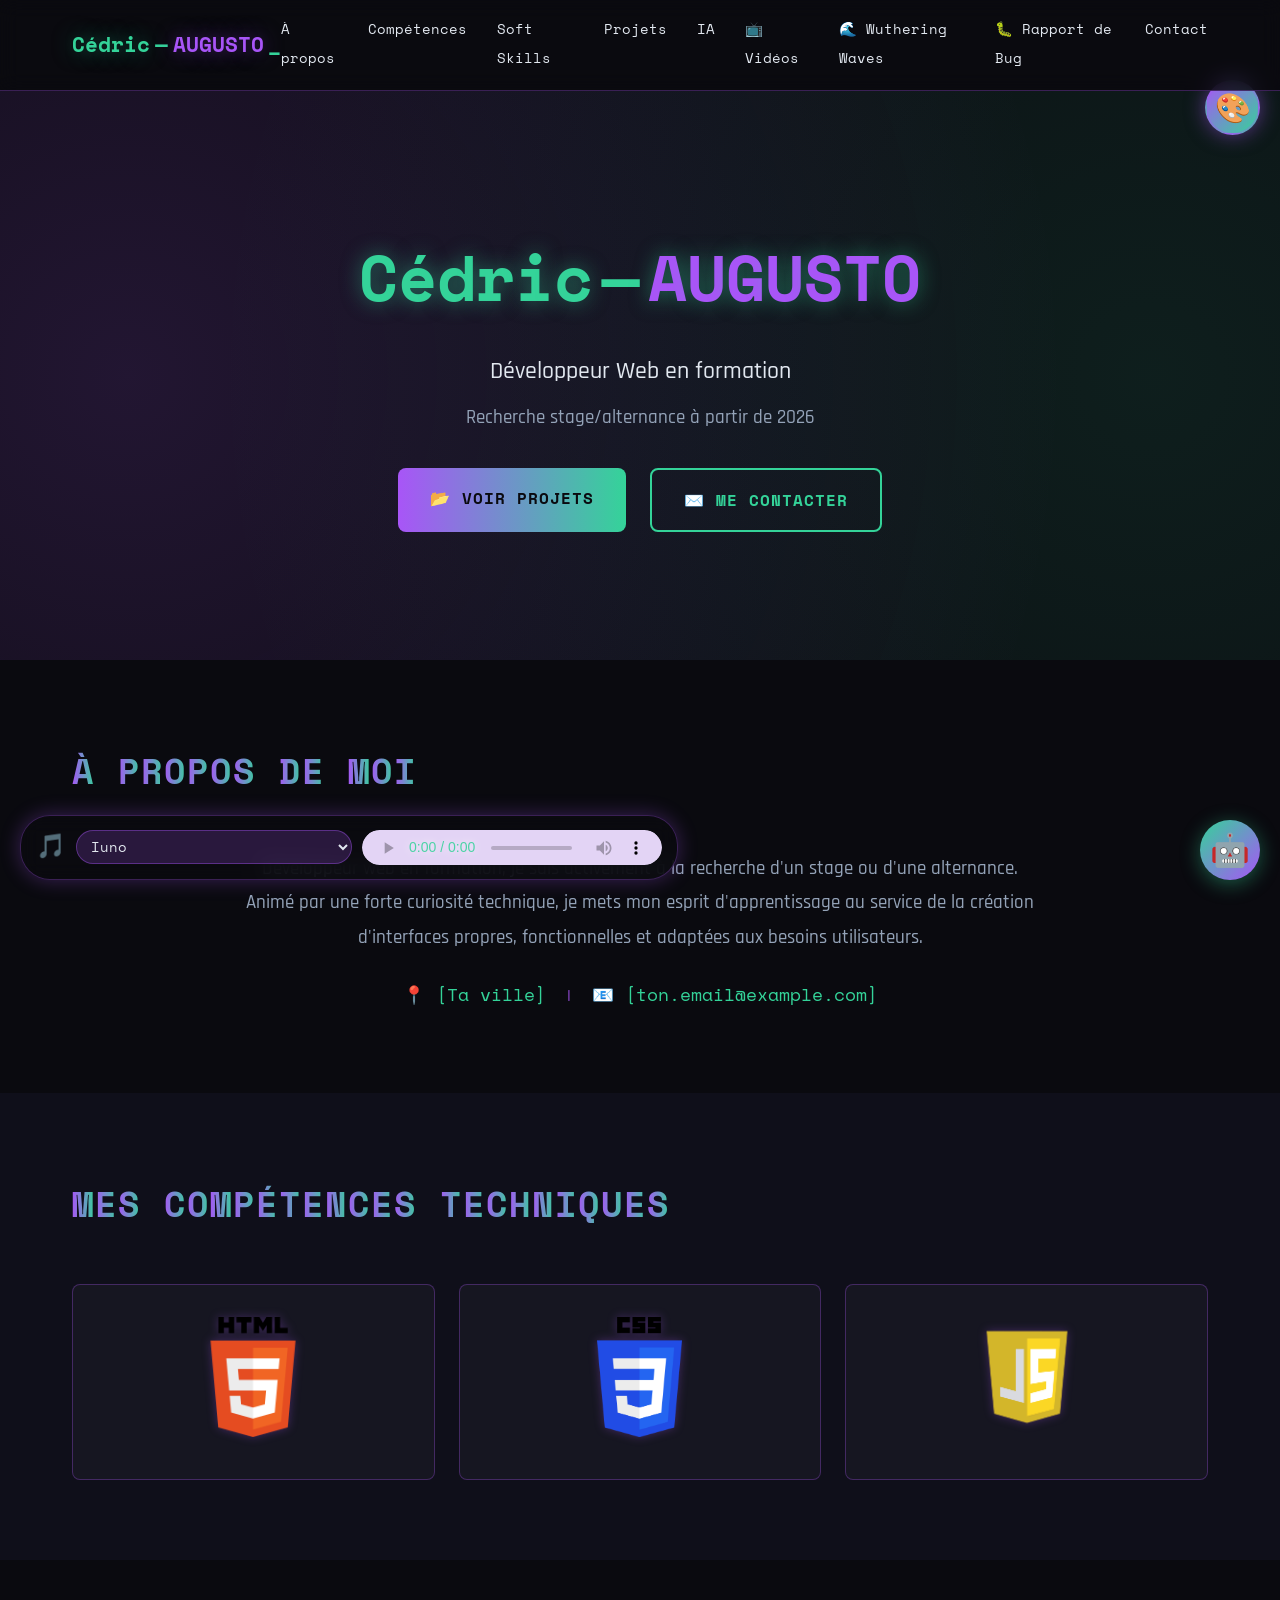
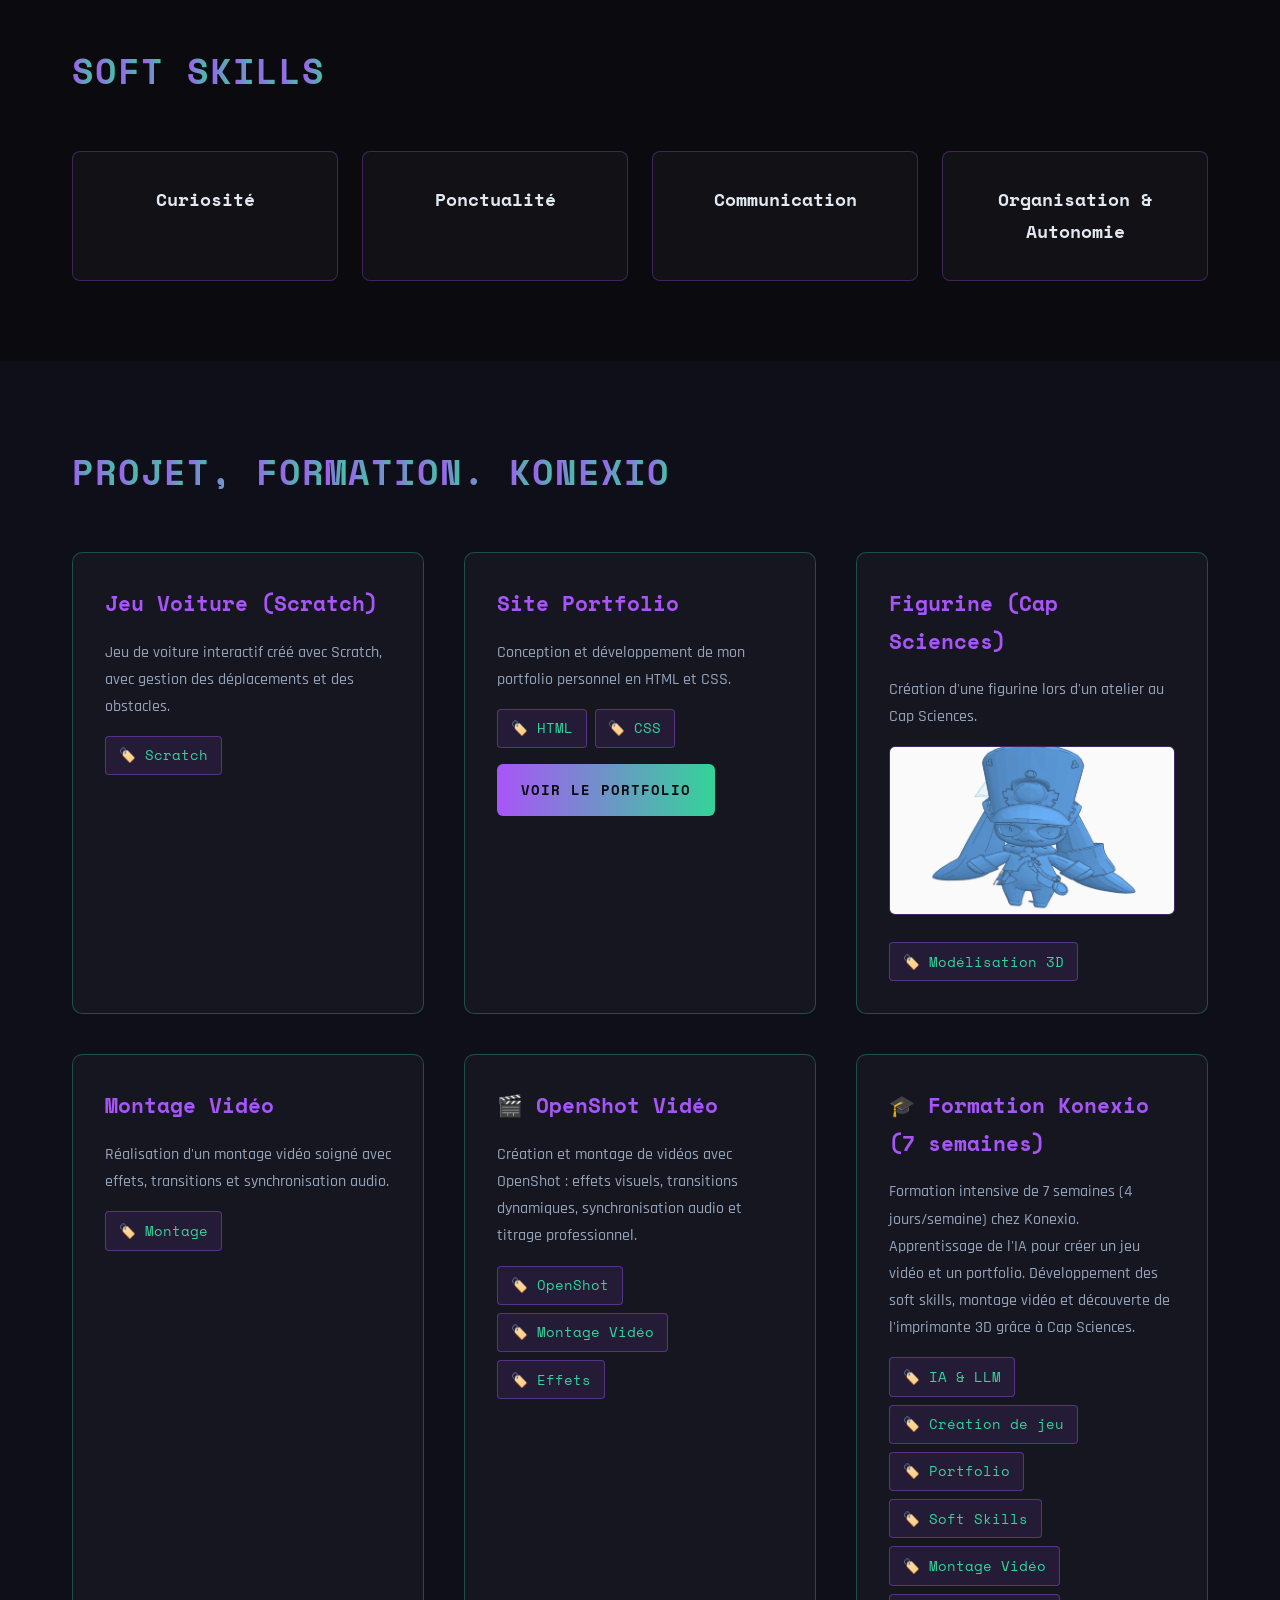
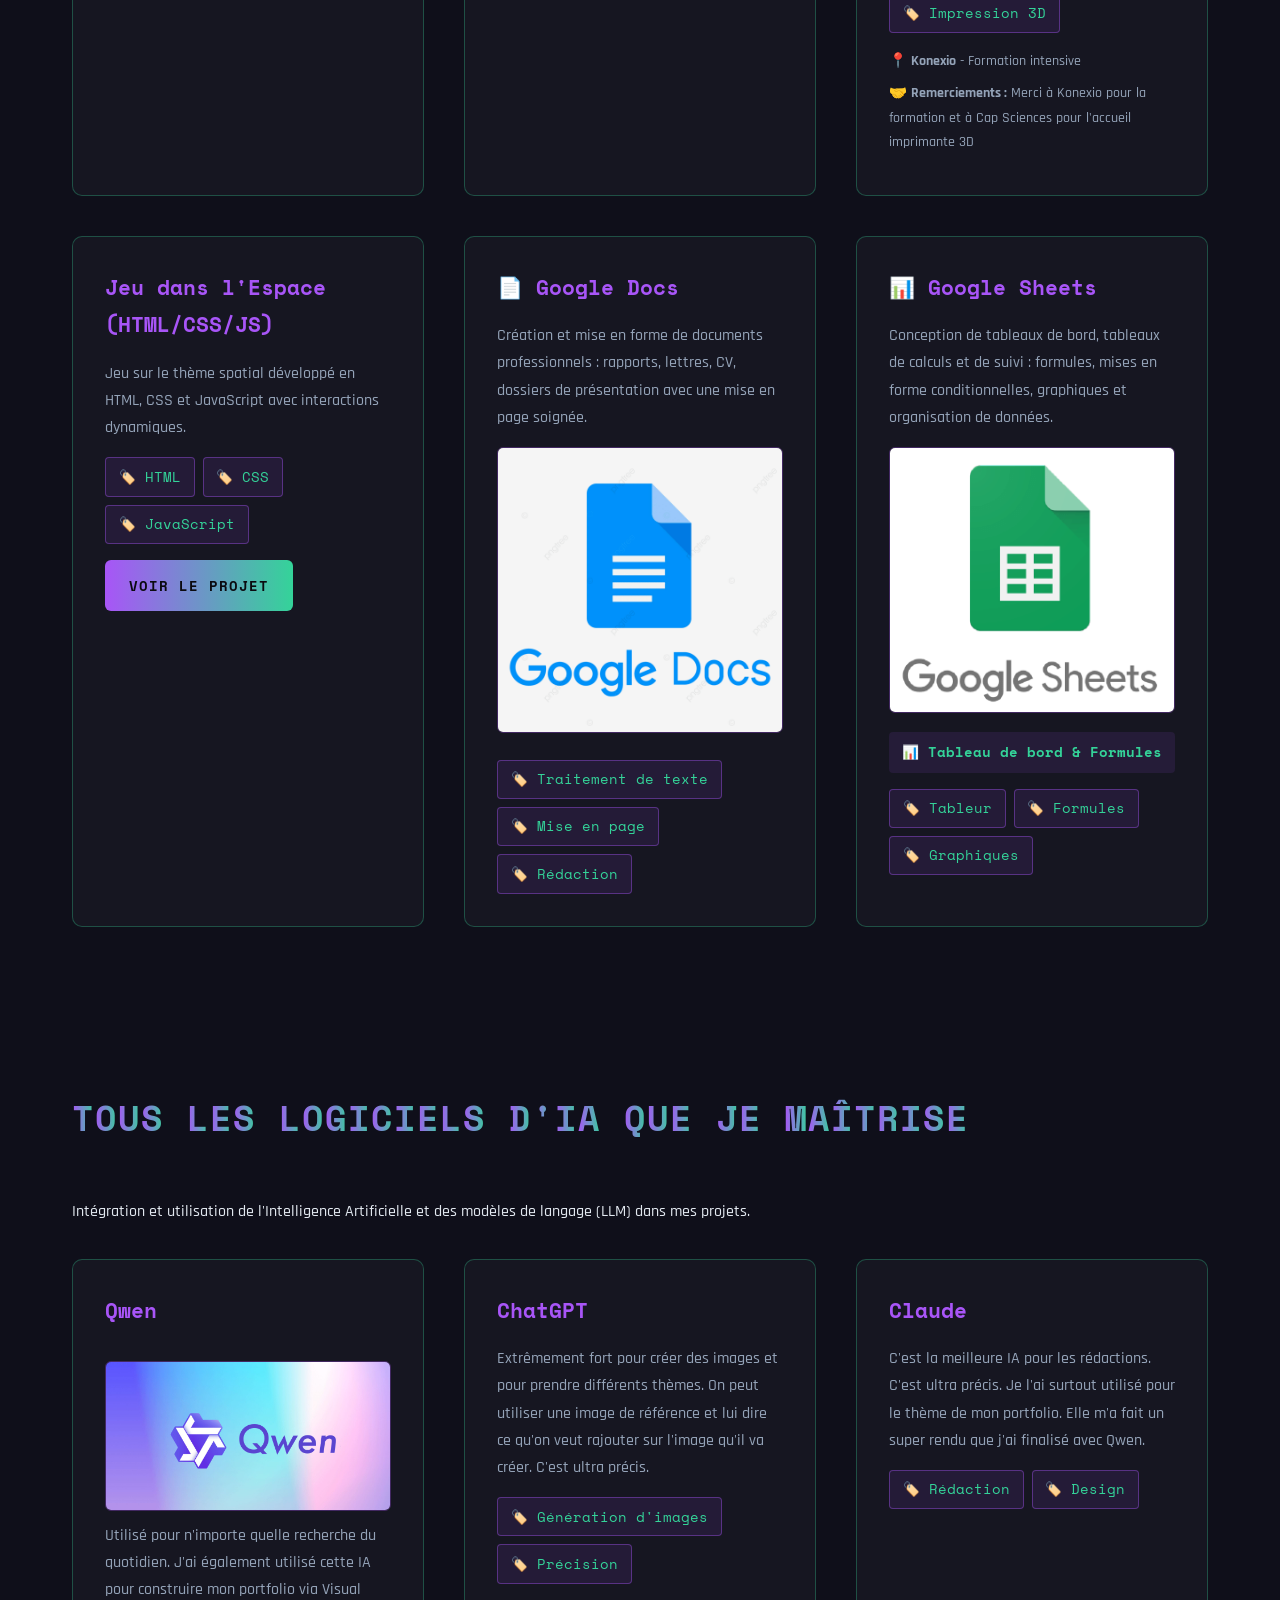
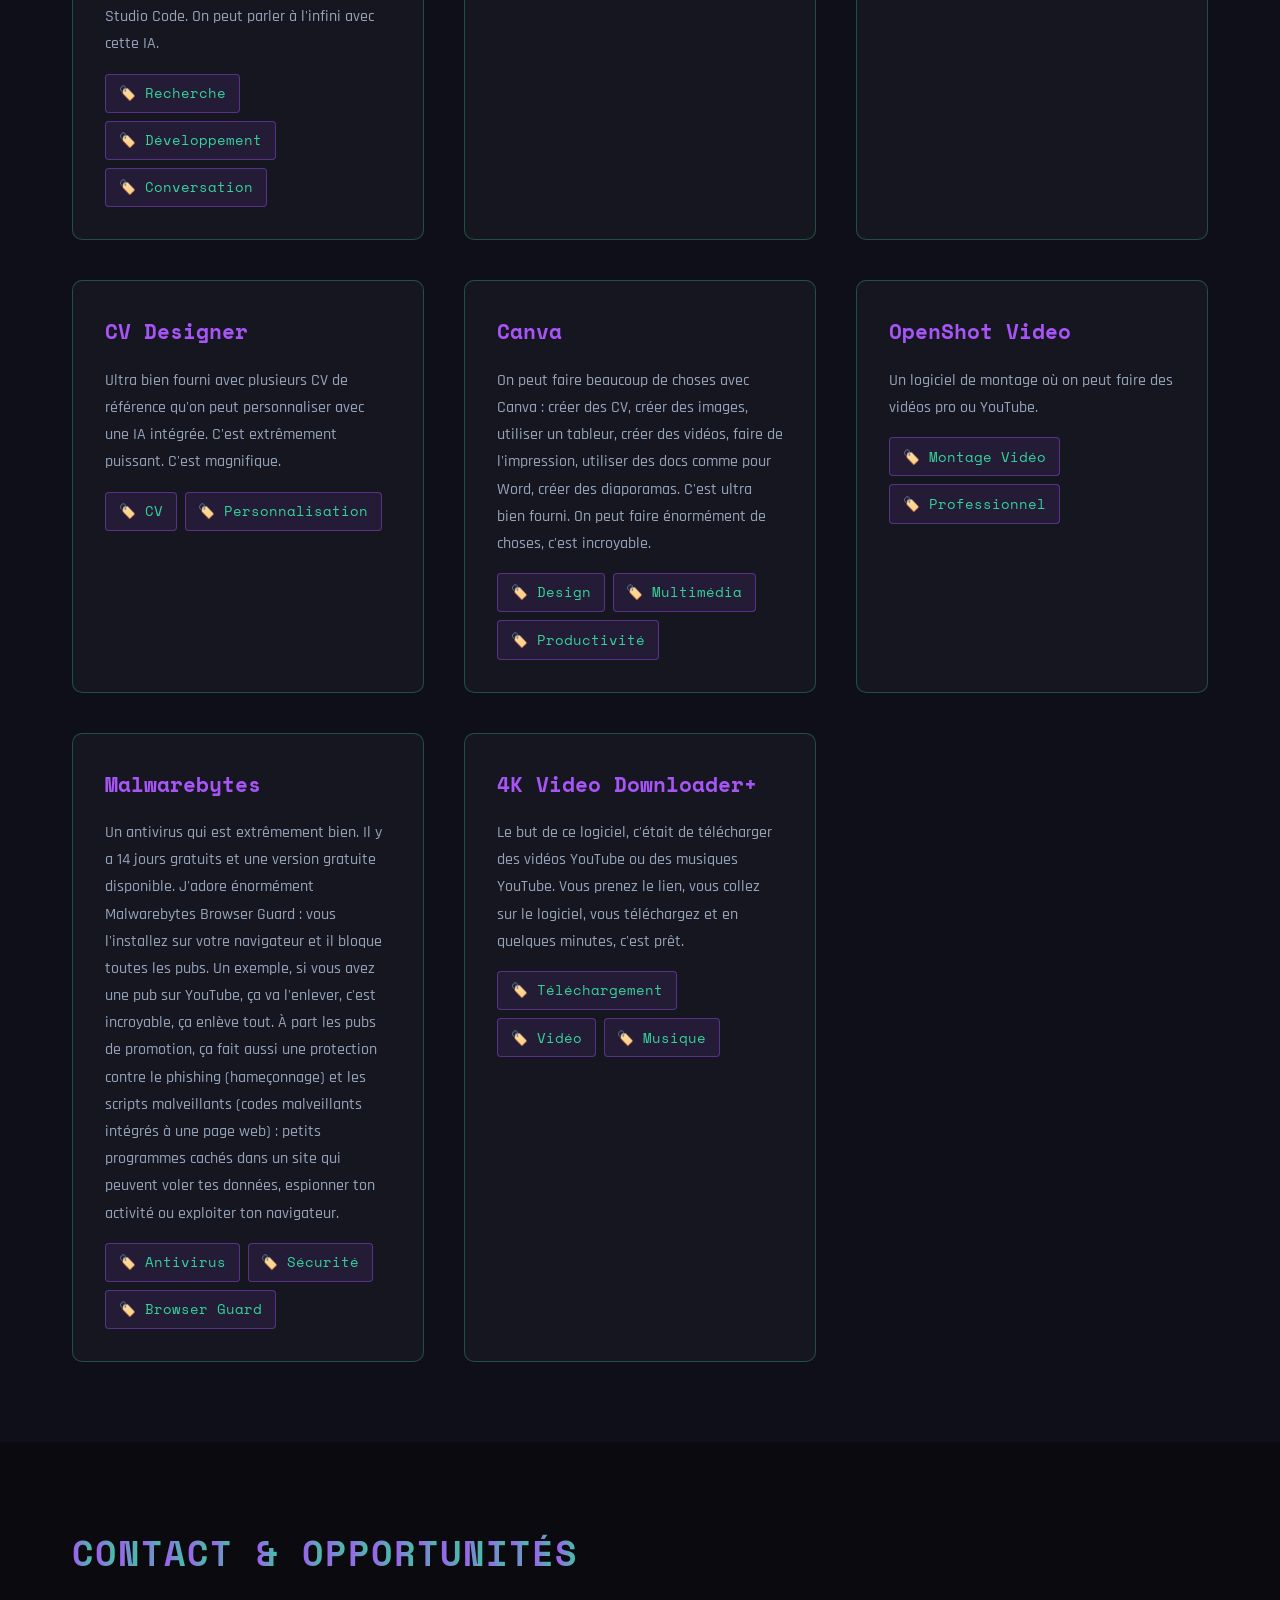
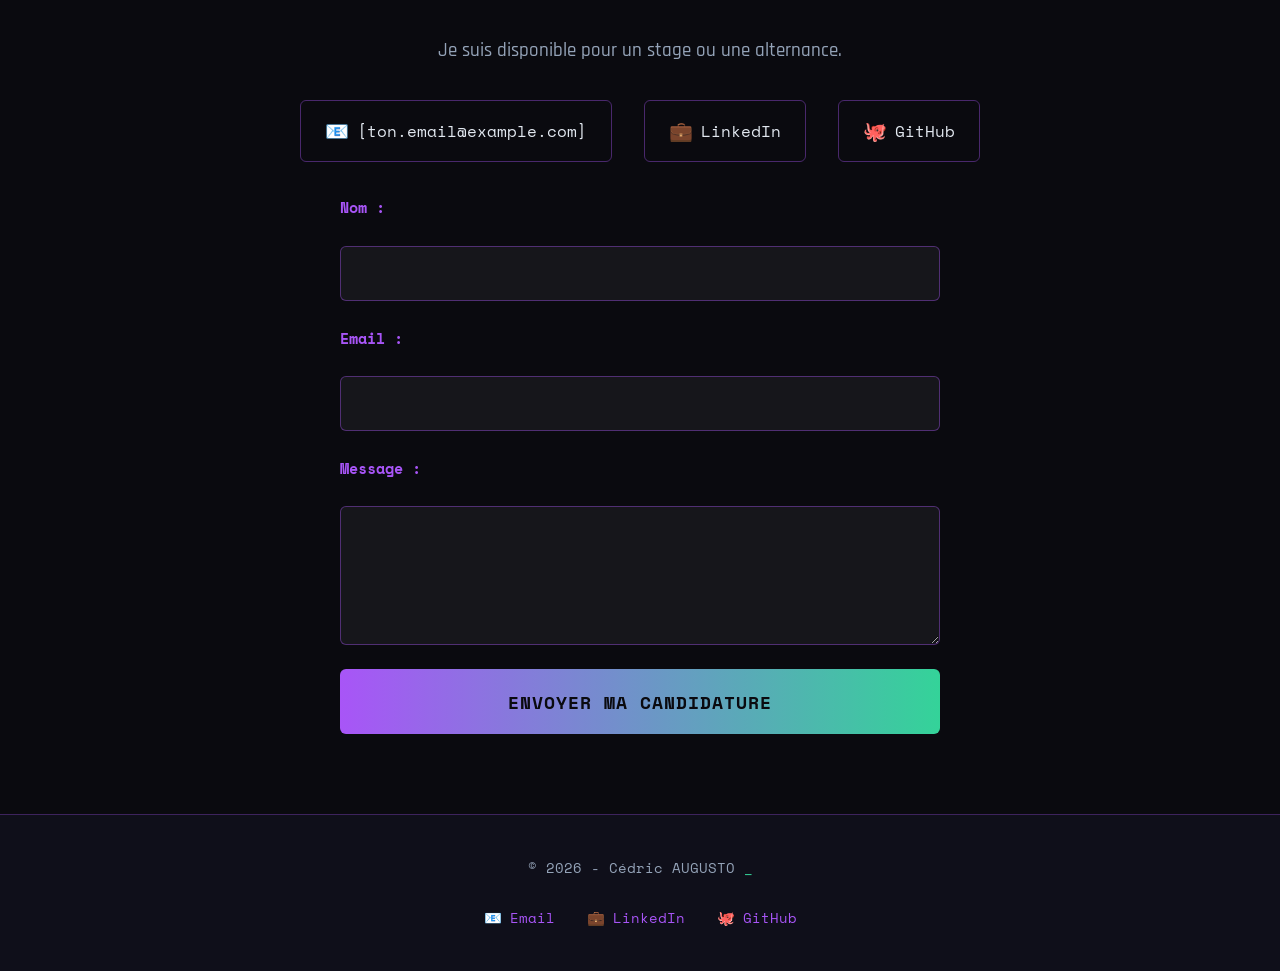
==== commit 48921819: "Ajouter musique Iuno.m4a dans la playlist" ====
--- a/index.html
+++ b/index.html
@@ -407,12 +407,13 @@
     <div class="music-player">
         <span class="music-icon">🎵</span>
         <select id="music-selector" class="music-selector">
+            <option value="iuno">Iuno</option>
             <option value="sigrika">Sigrika</option>
             <option value="robin">Robin</option>
             <option value="cartethyia">Wuthering Waves Cartethyia</option>
         </select>
         <audio controls loop id="audio-player">
-            <source src="assets/Sigrika.m4a" type="audio/mp4">
+            <source src="assets/Iuno.m4a" type="audio/mp4">
             Votre navigateur ne supporte pas la lecture audio.
         </audio>
     </div>
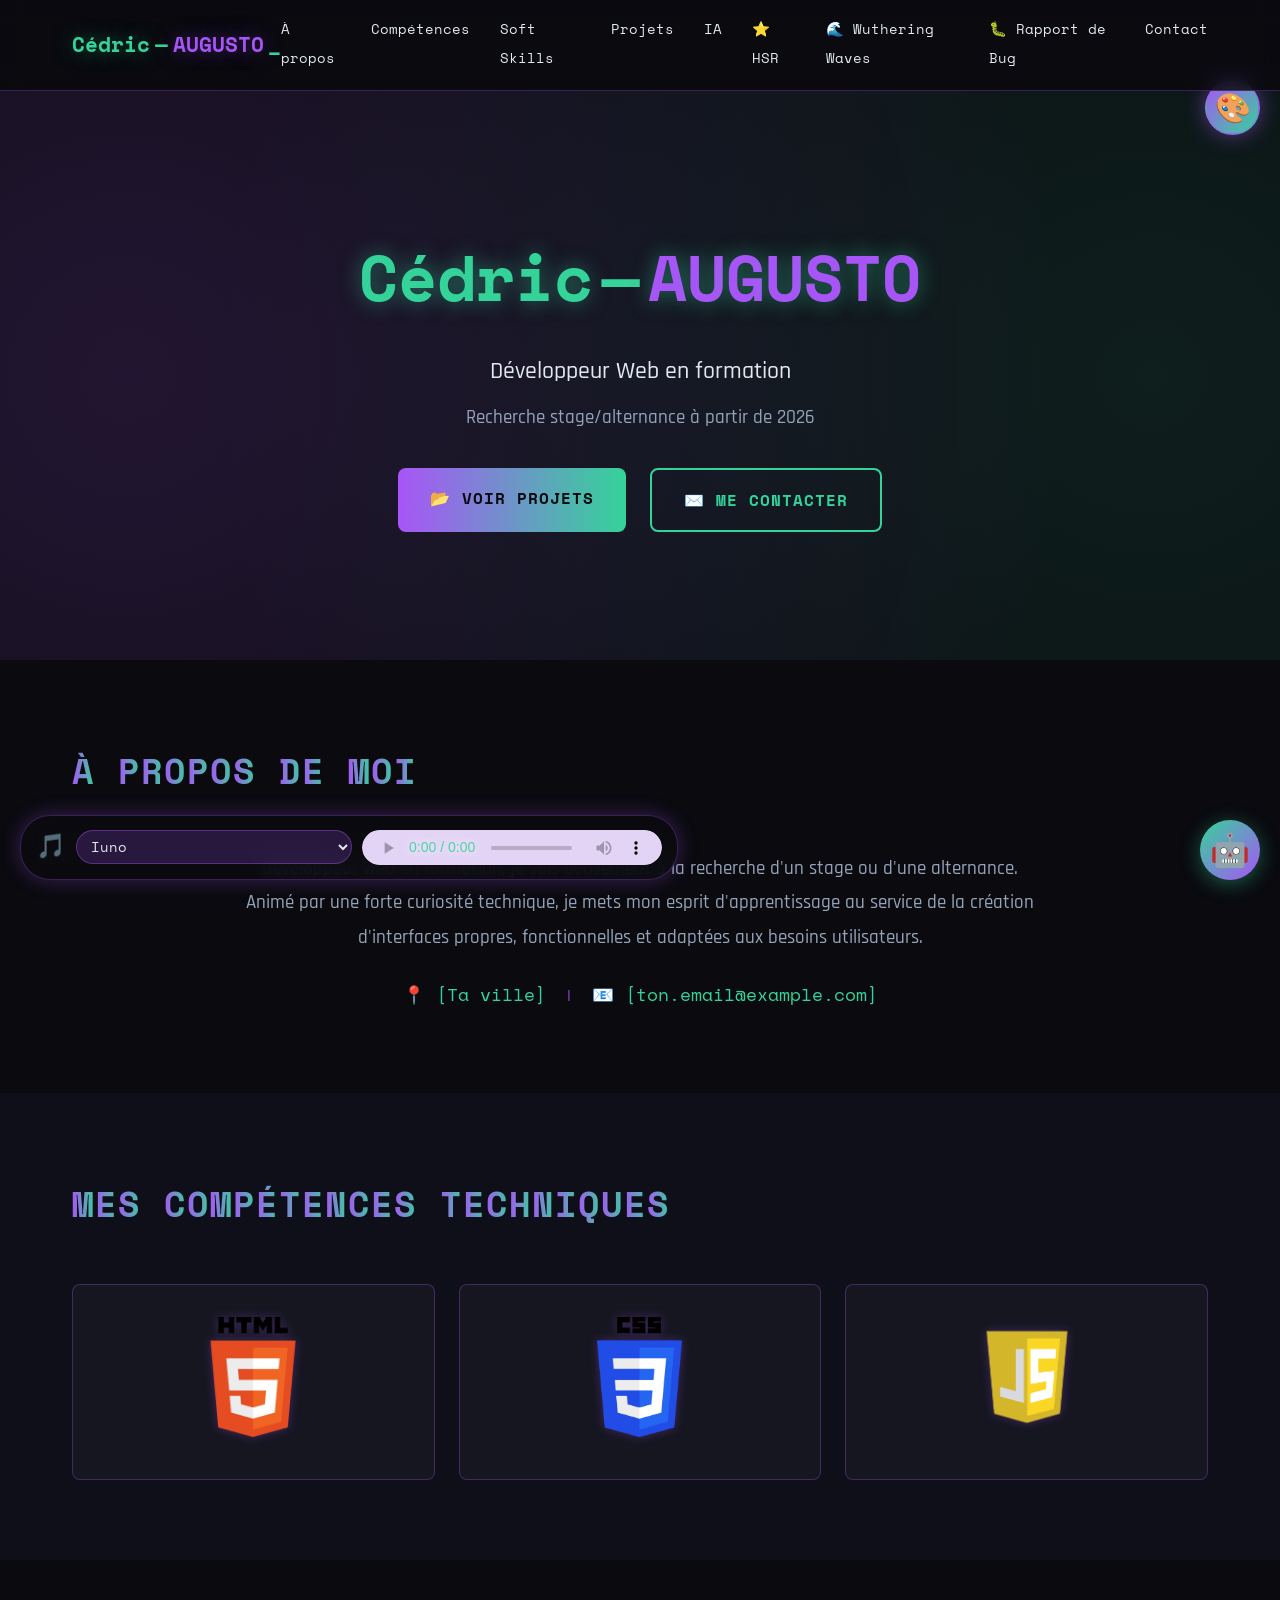
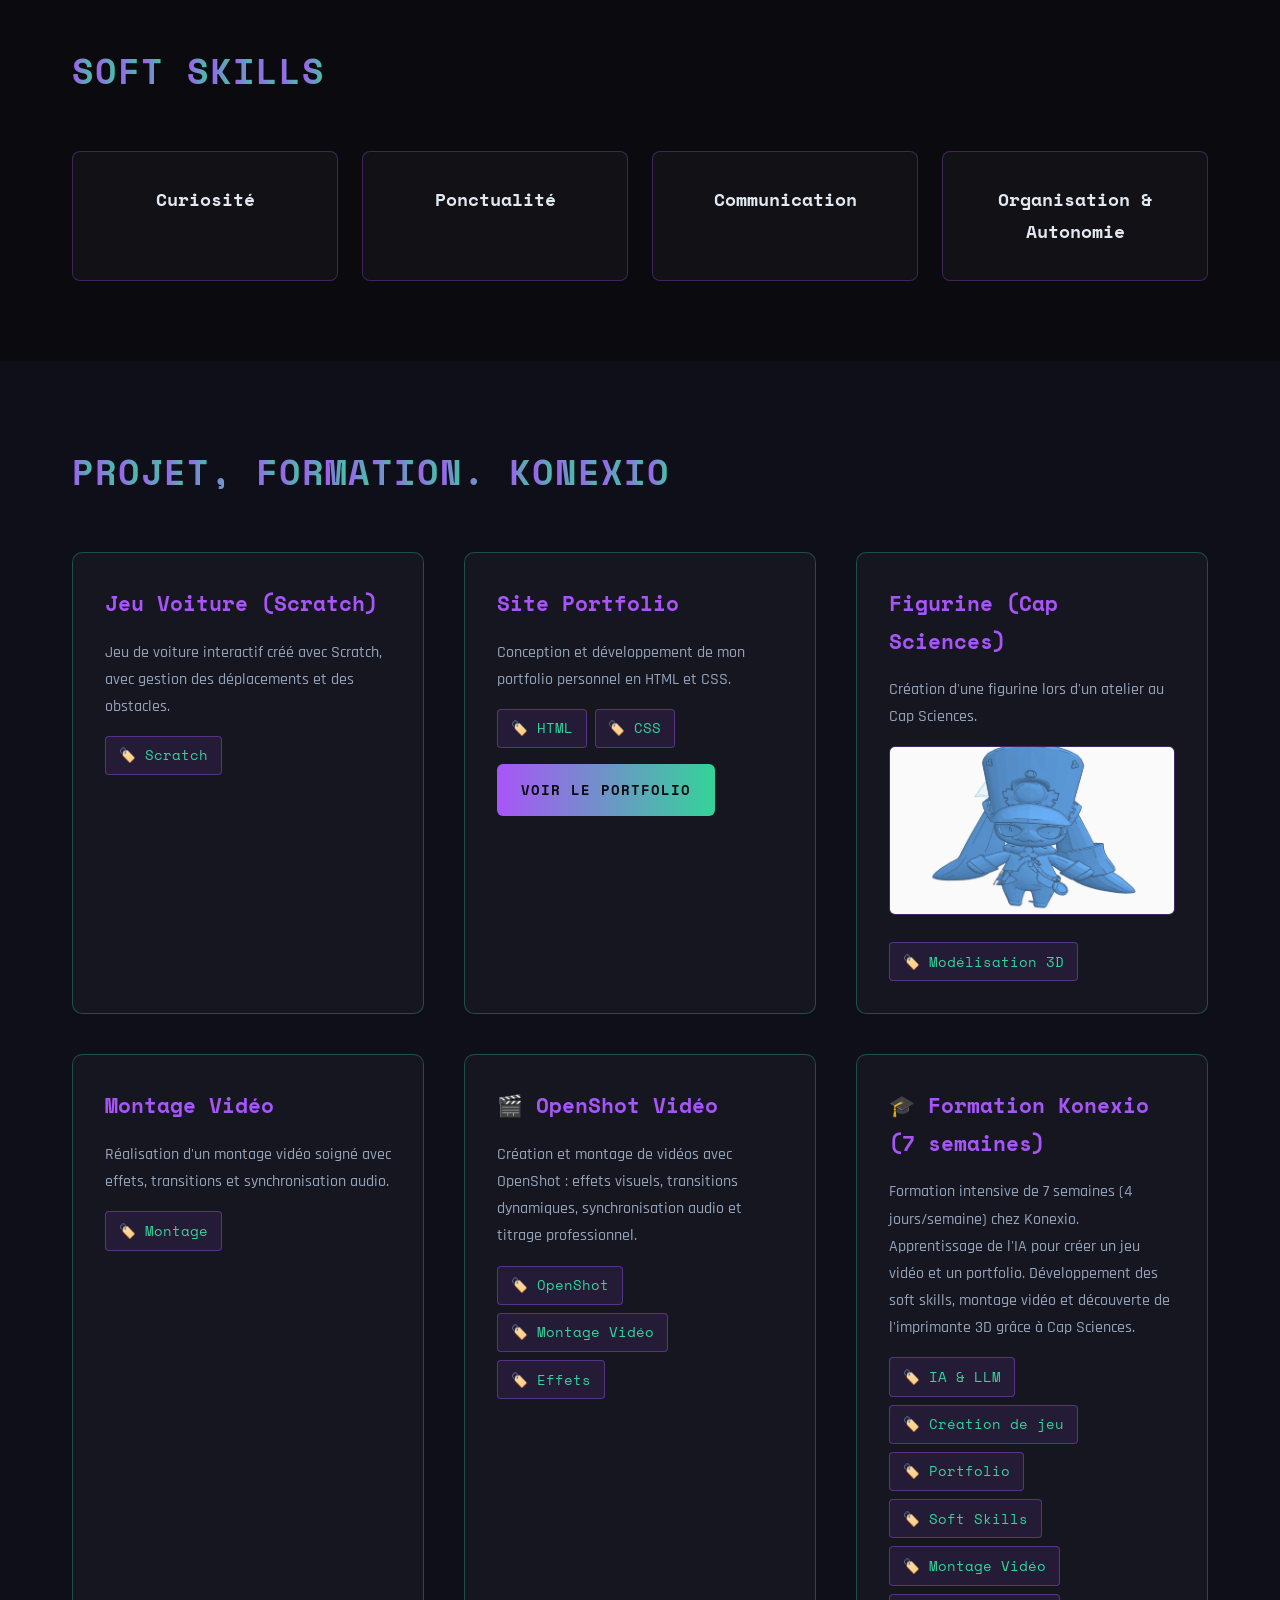
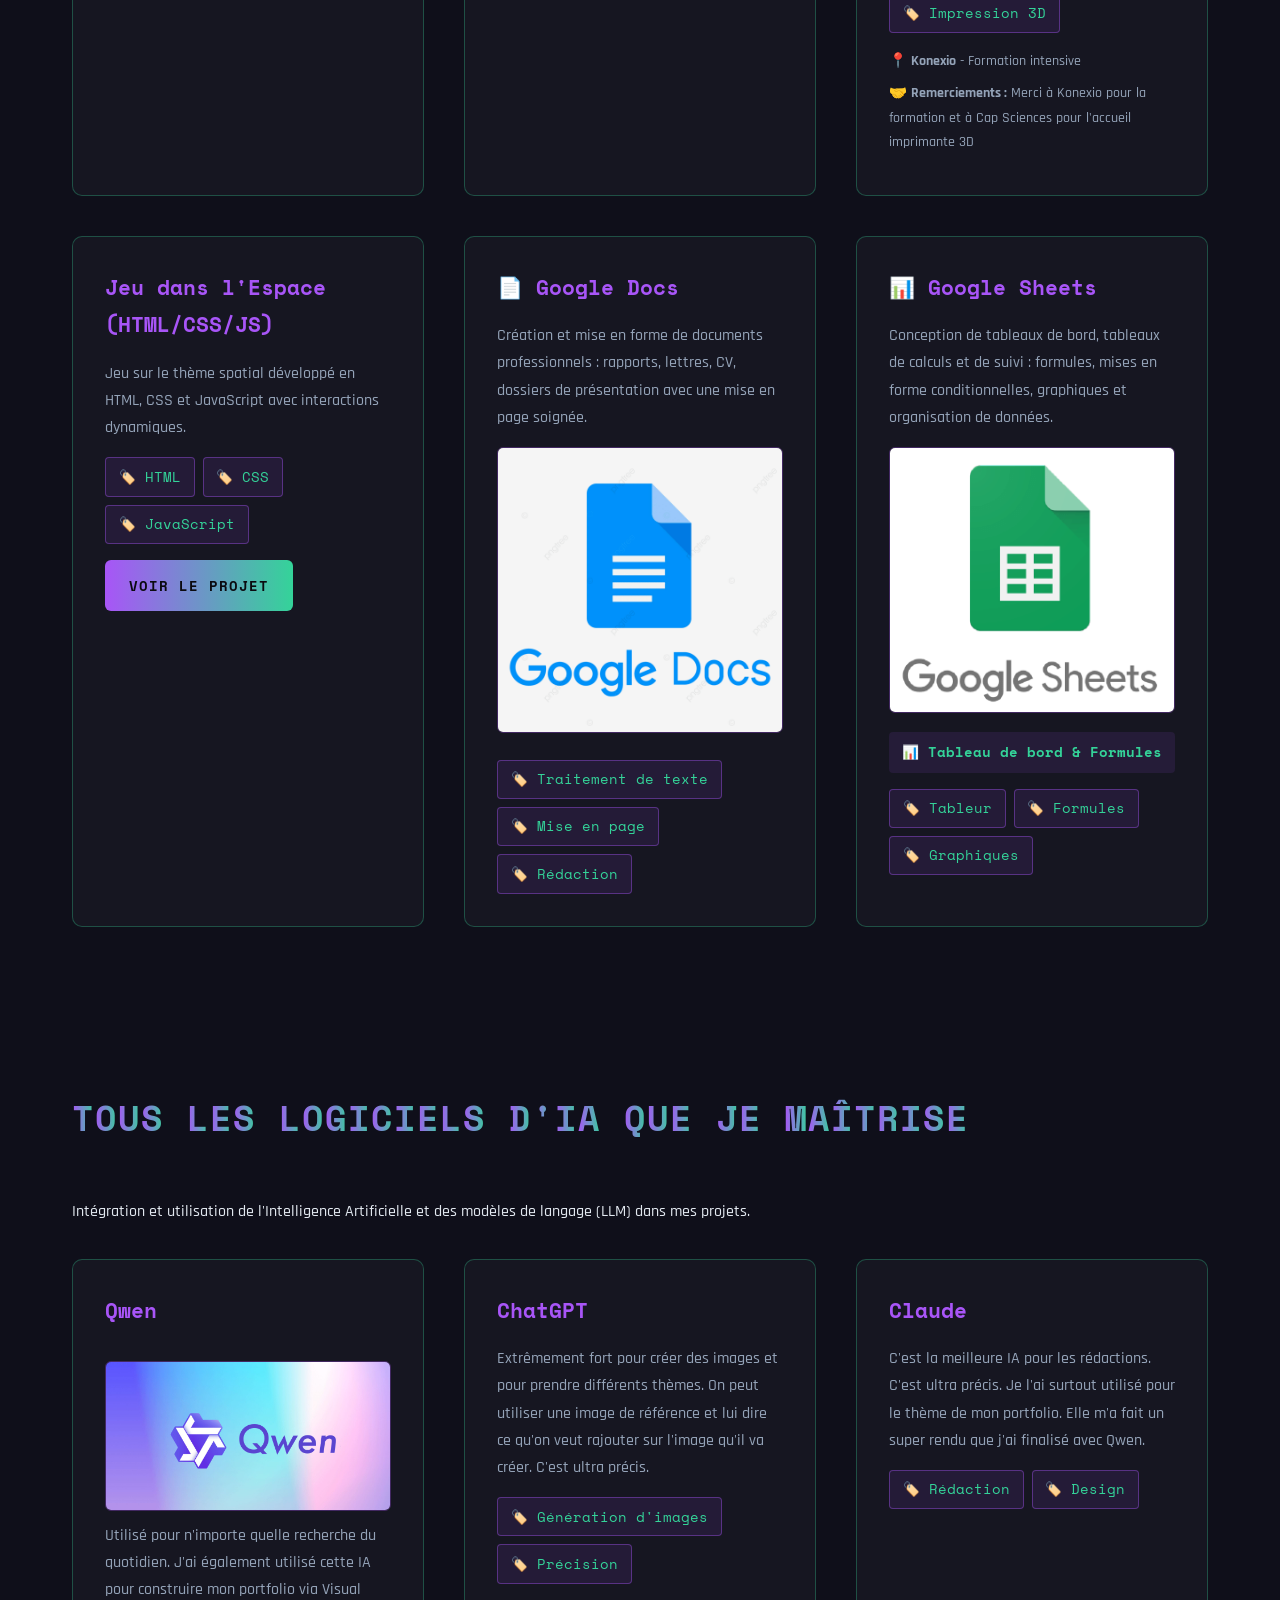
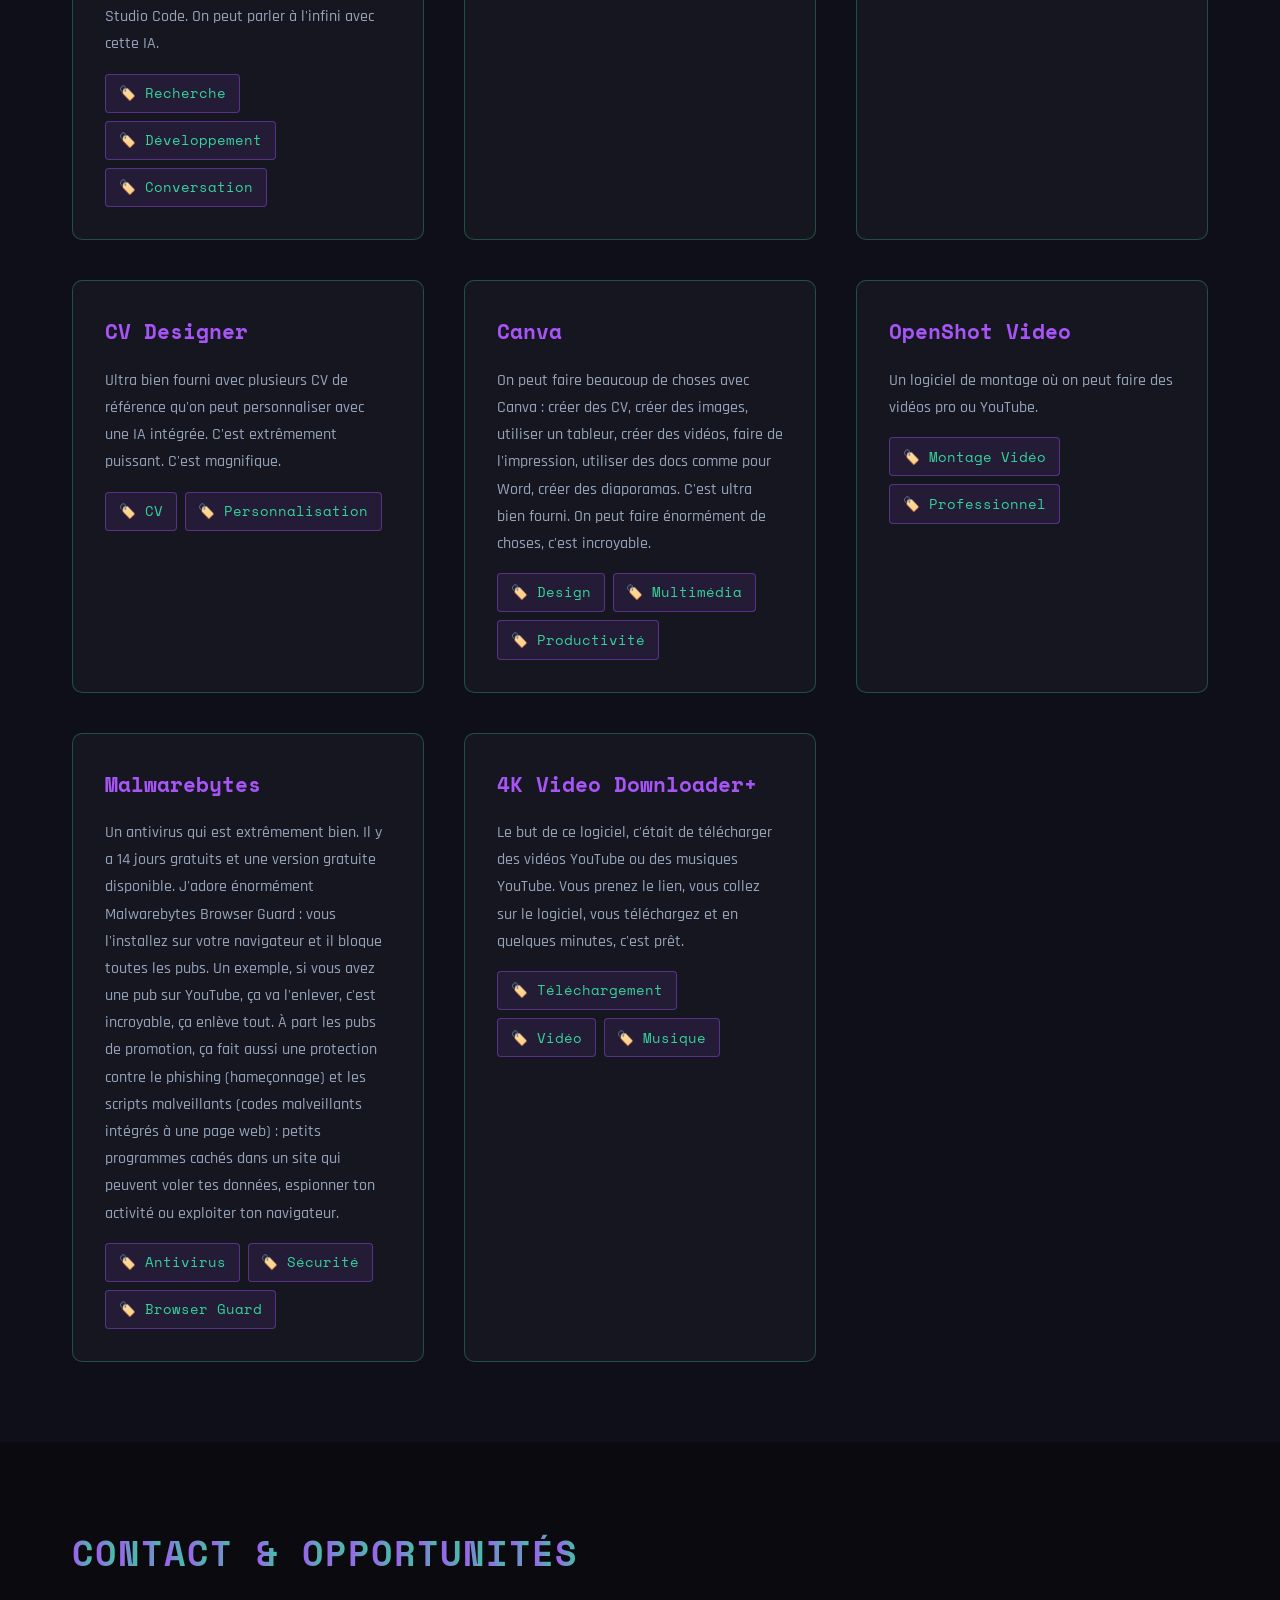
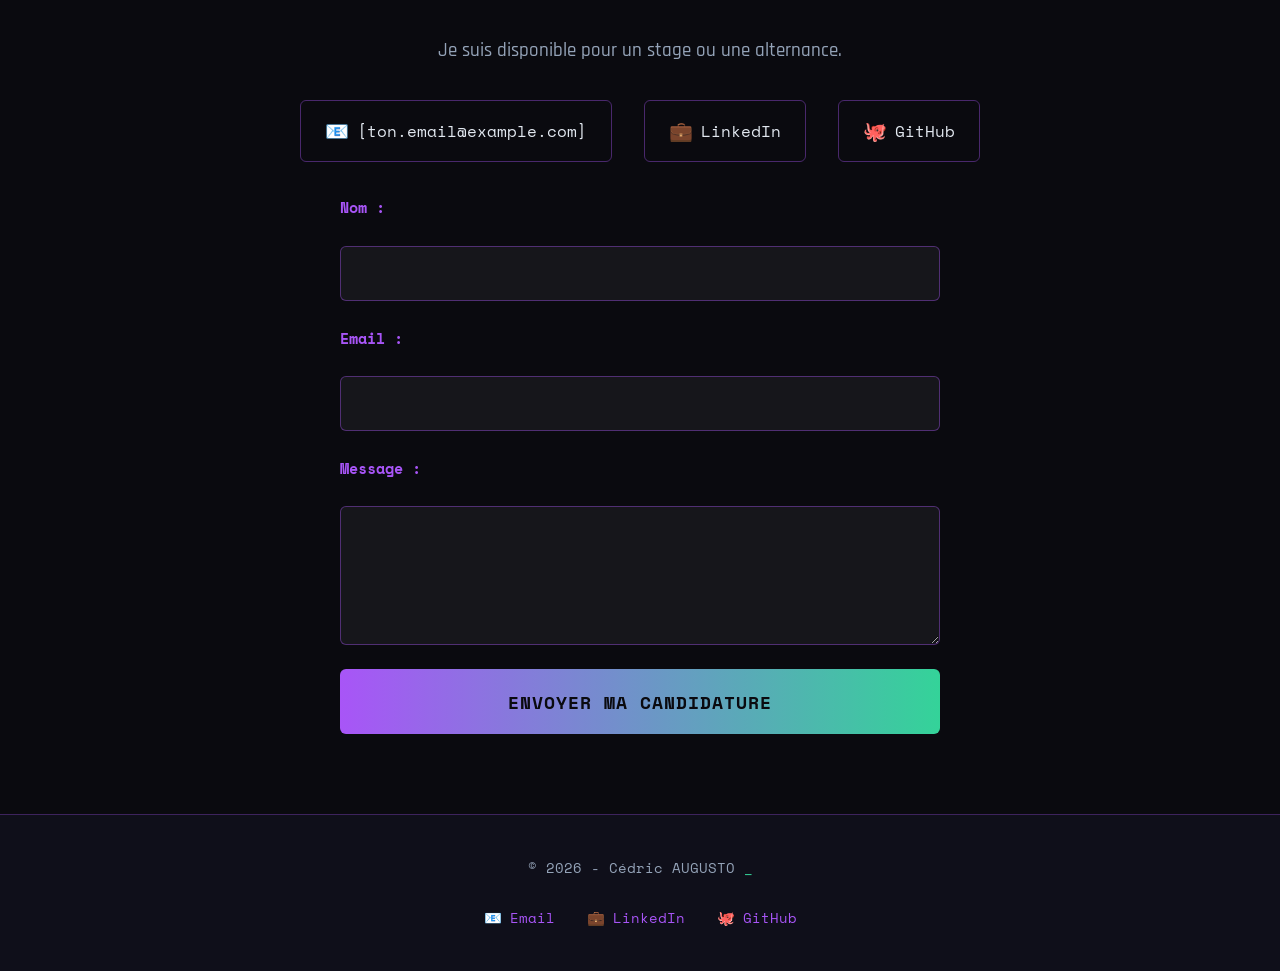
==== commit c13590ca: "Supprimer lien Vidéos du menu + Rendre HSR directement accessible (plus pratique)" ====
--- a/index.html
+++ b/index.html
@@ -47,7 +47,7 @@
                     <li><a href="#soft-skills">Soft Skills</a></li>
                     <li><a href="#projets">Projets</a></li>
                     <li><a href="#ia">IA</a></li>
-                    <li><a href="videos.html">📺 Vidéos</a></li>
+                    <li><a href="honkai-star-rail.html">⭐ HSR</a></li>
                     <li><a href="wuthering-waves.html">🌊 Wuthering Waves</a></li>
                     <li><a href="bug-report.html">🐛 Rapport de Bug</a></li>
                     <li><a href="#contact">Contact</a></li>
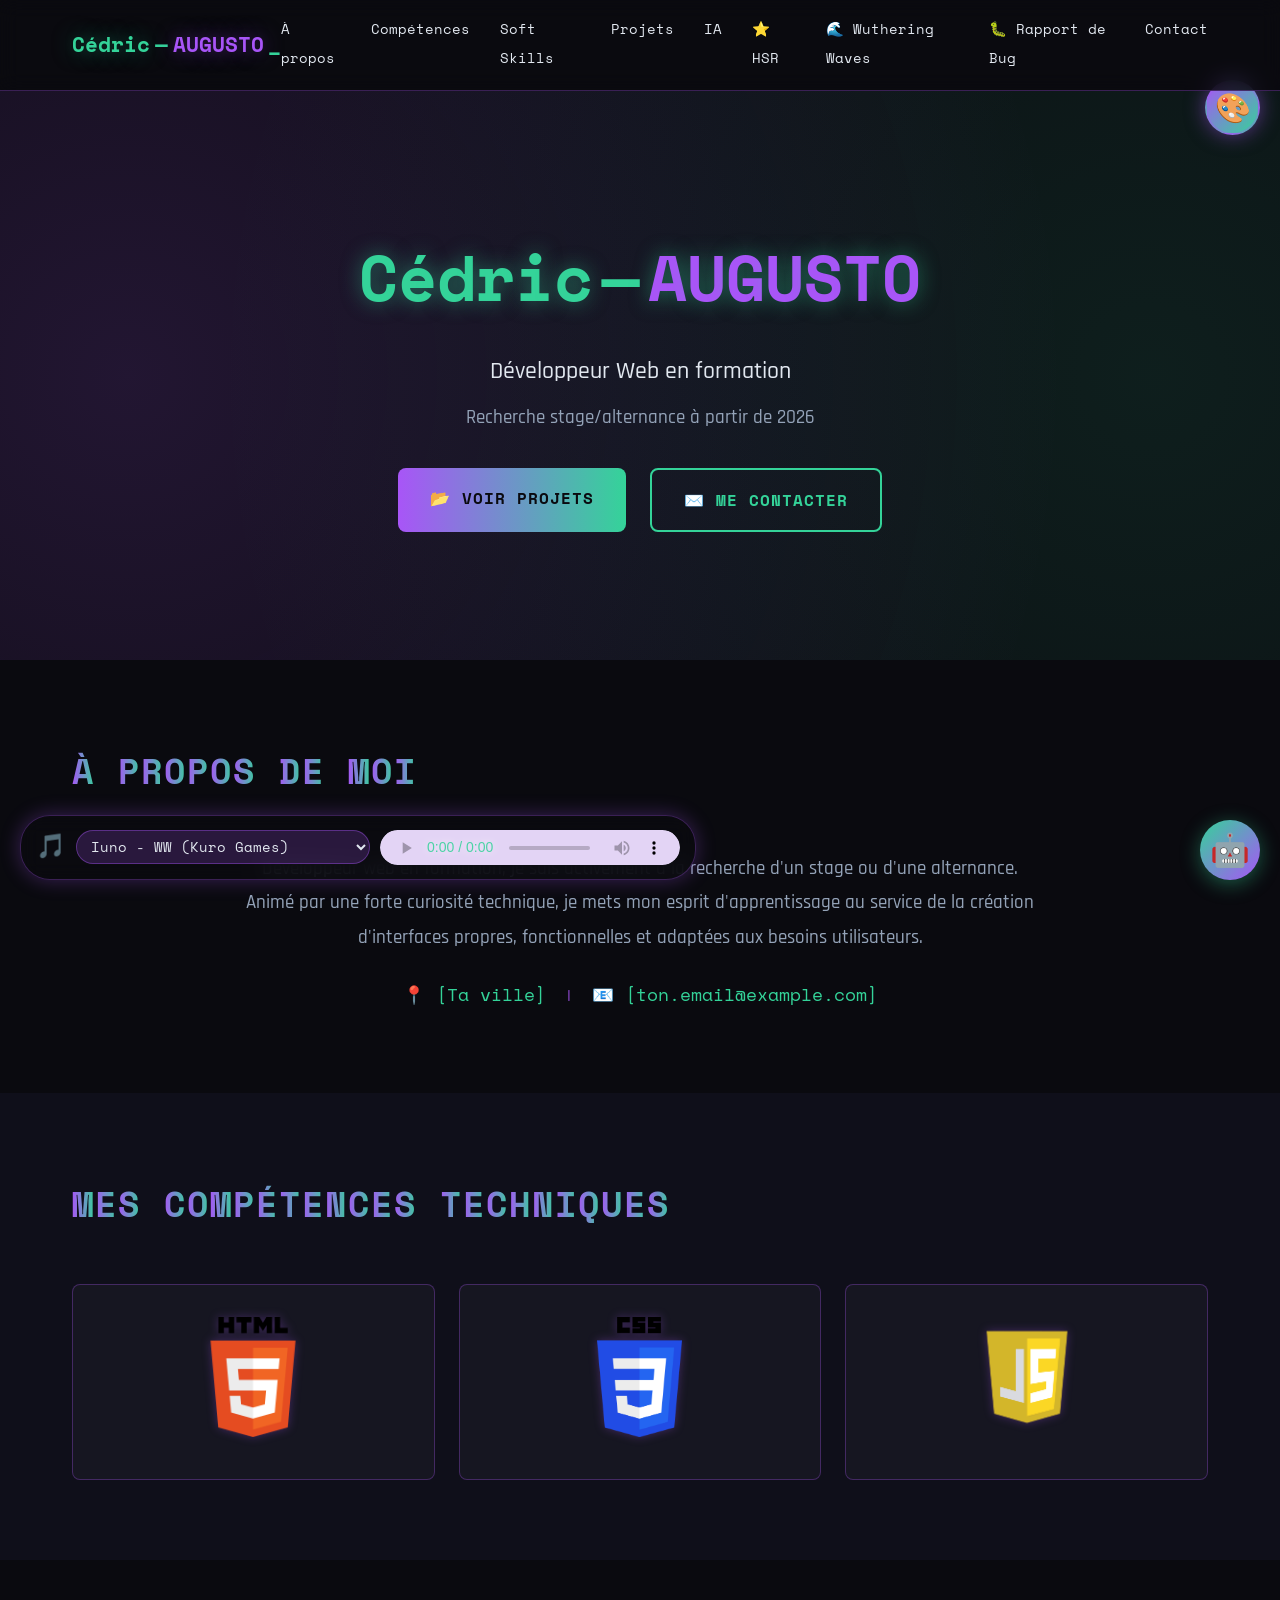
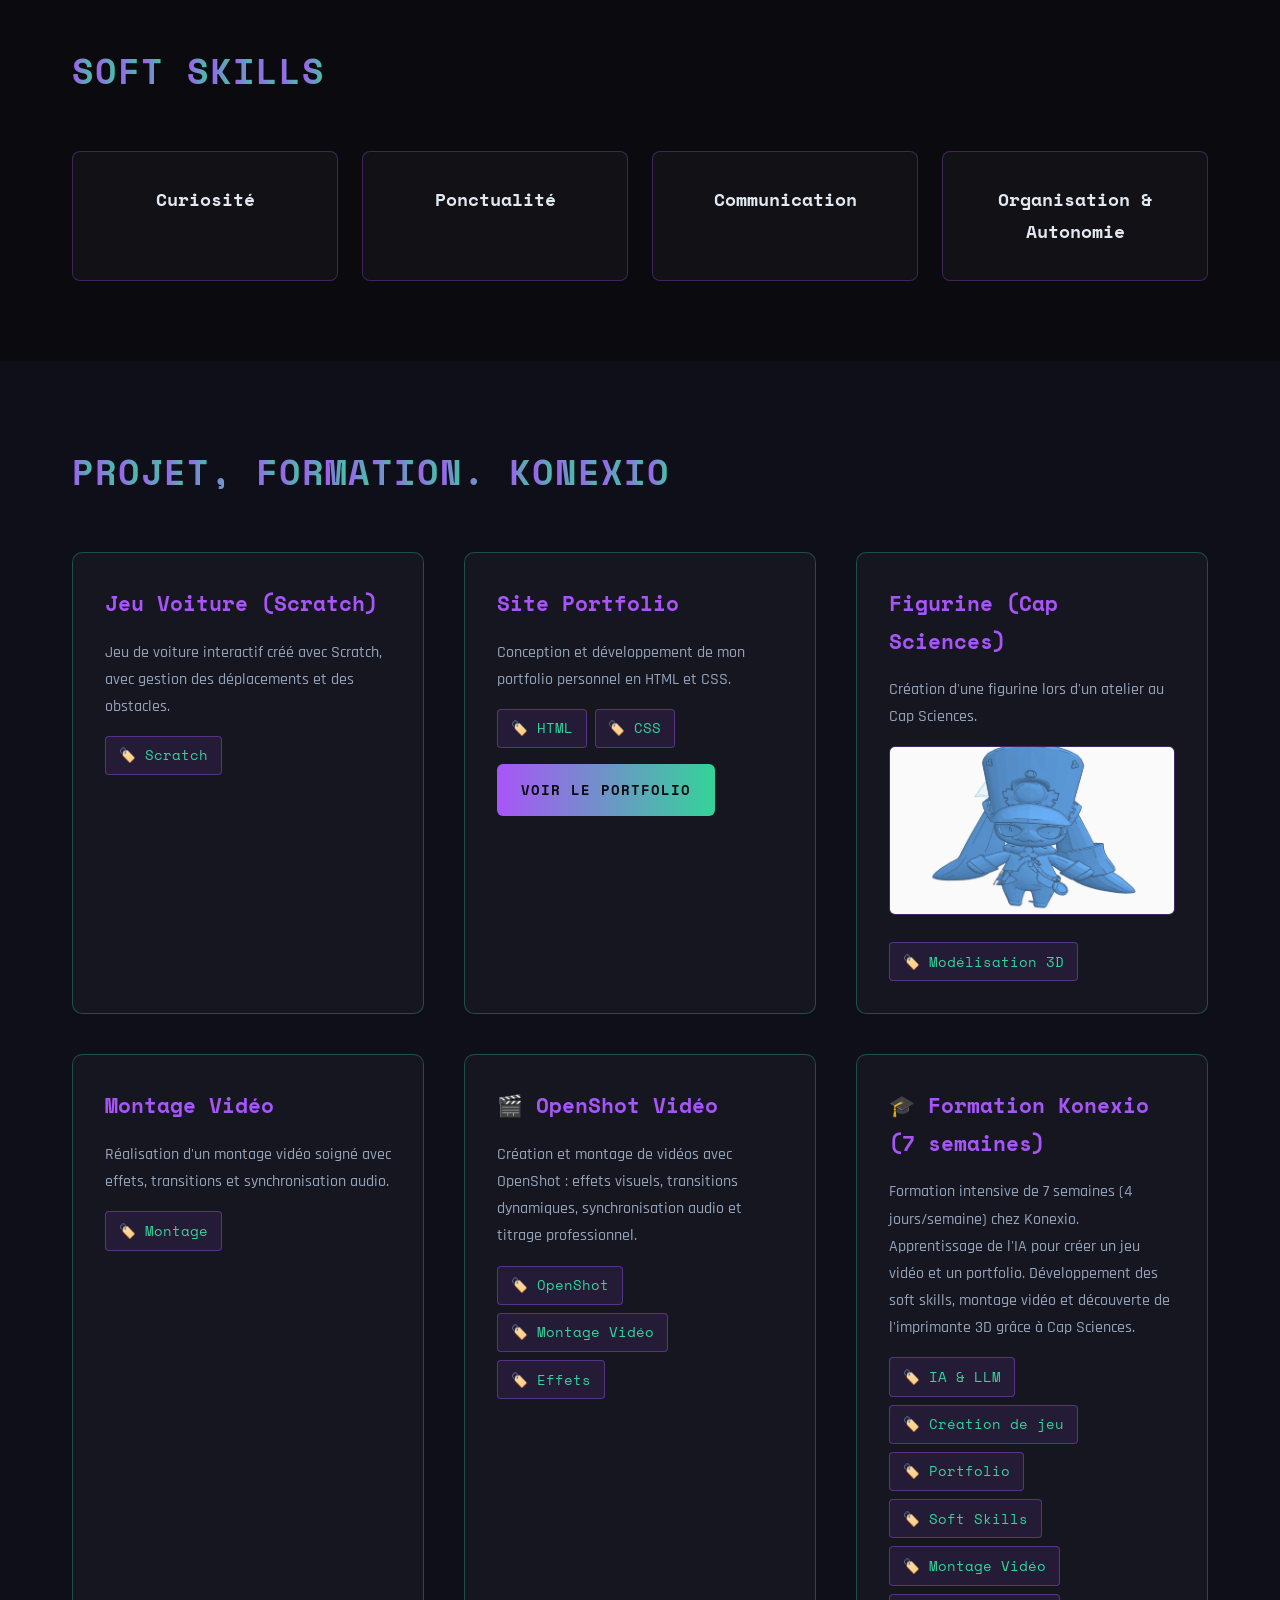
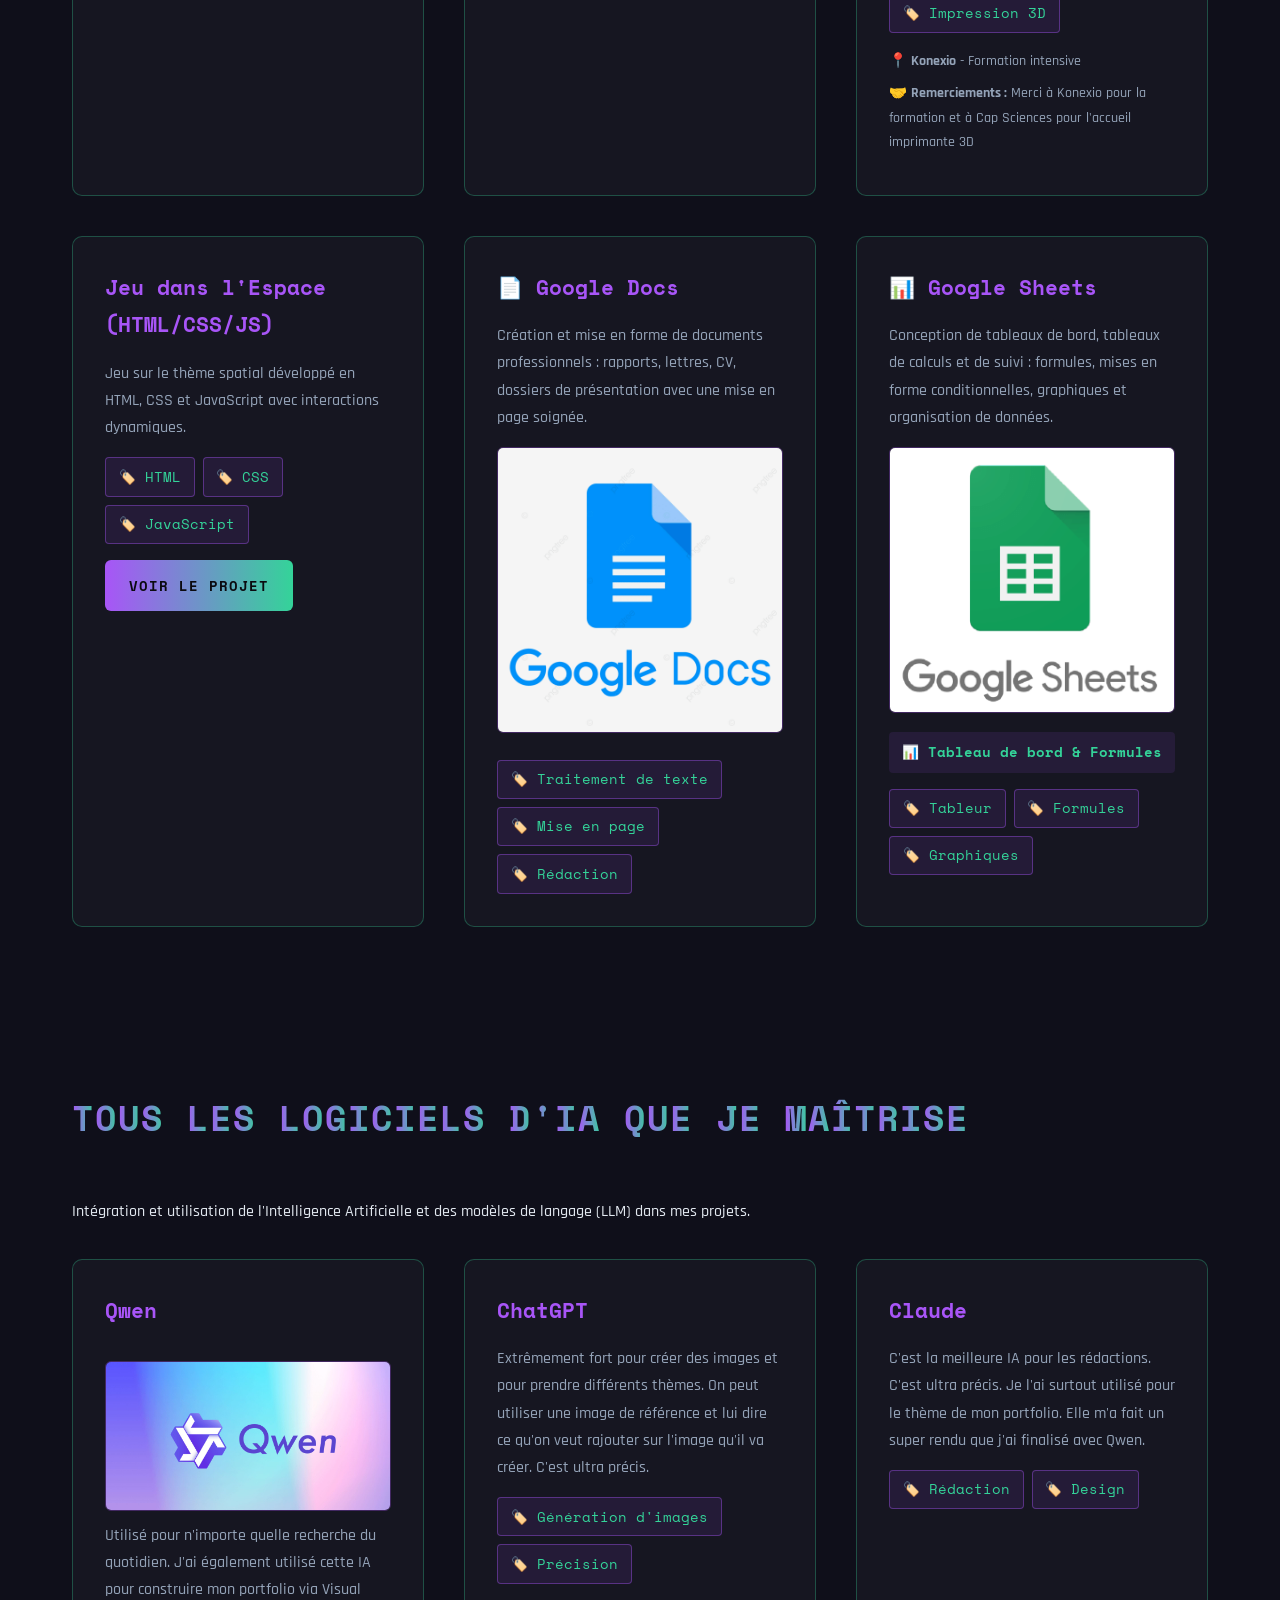
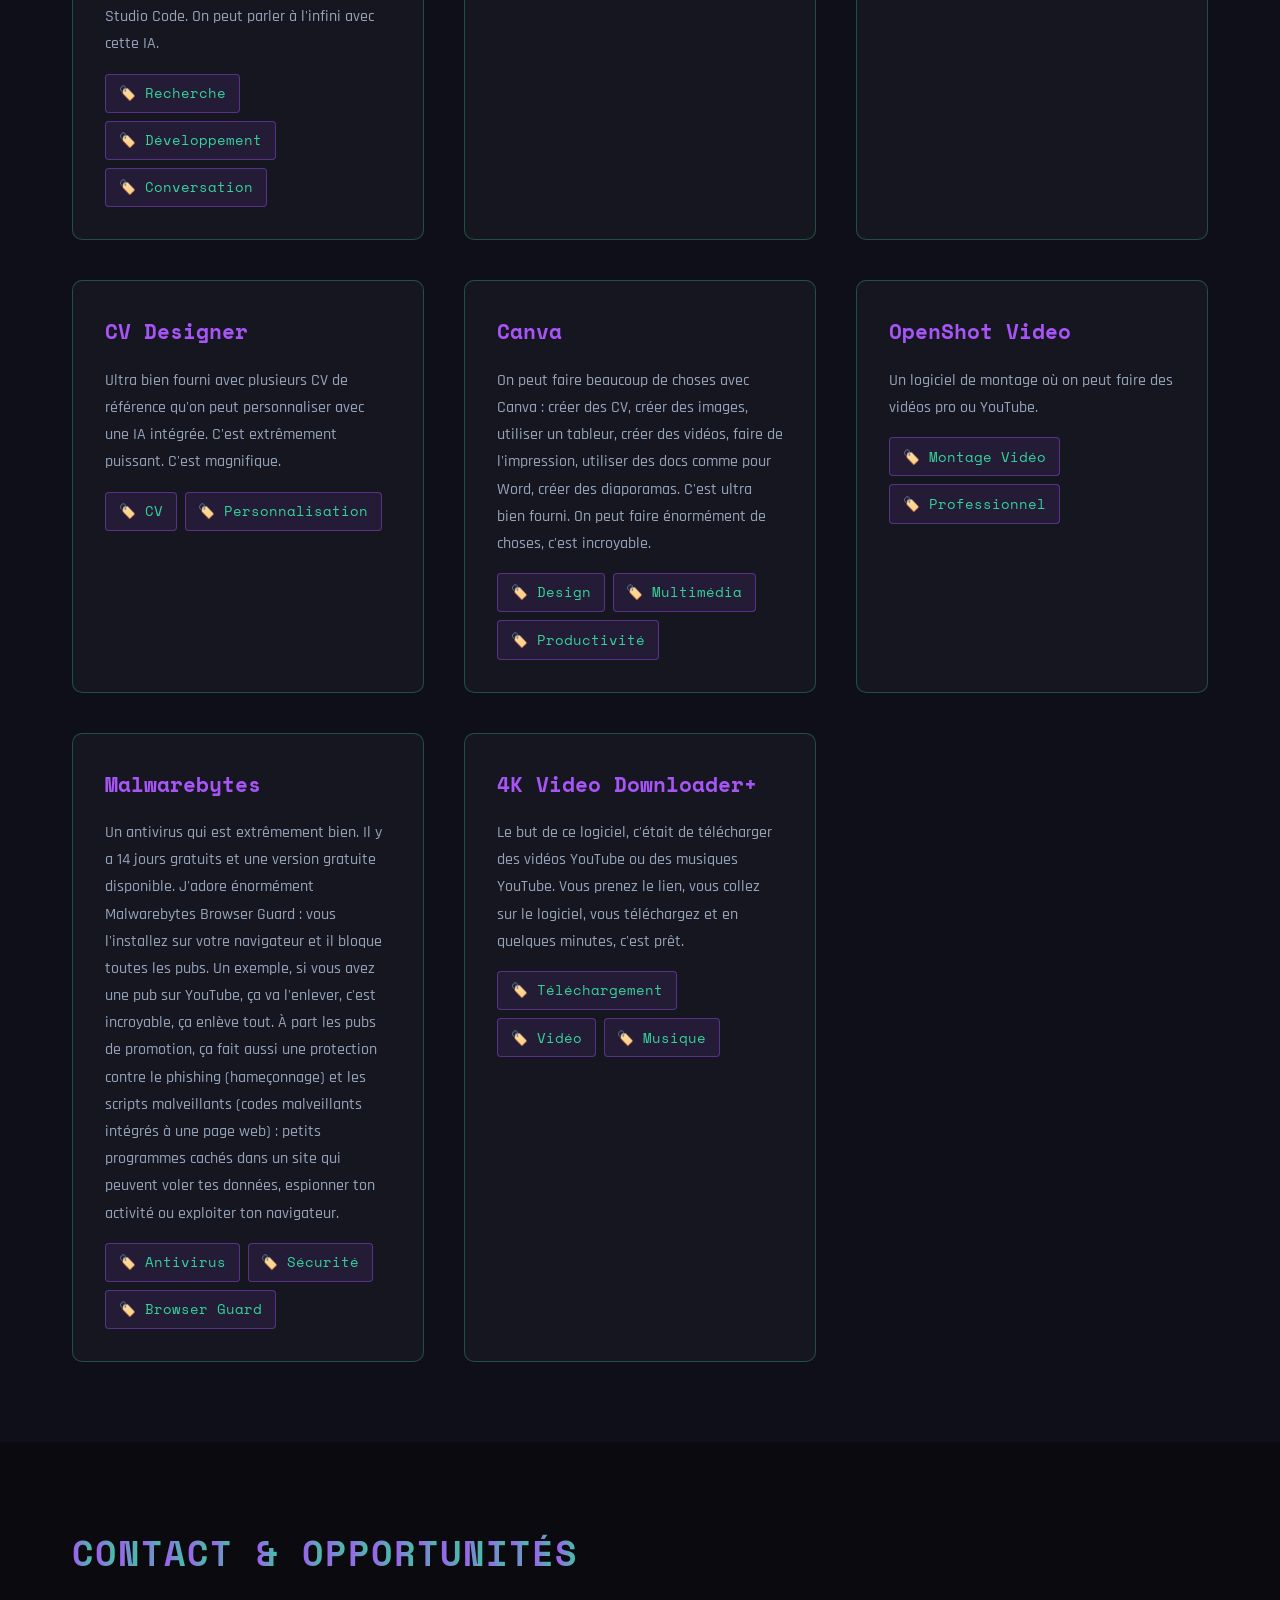
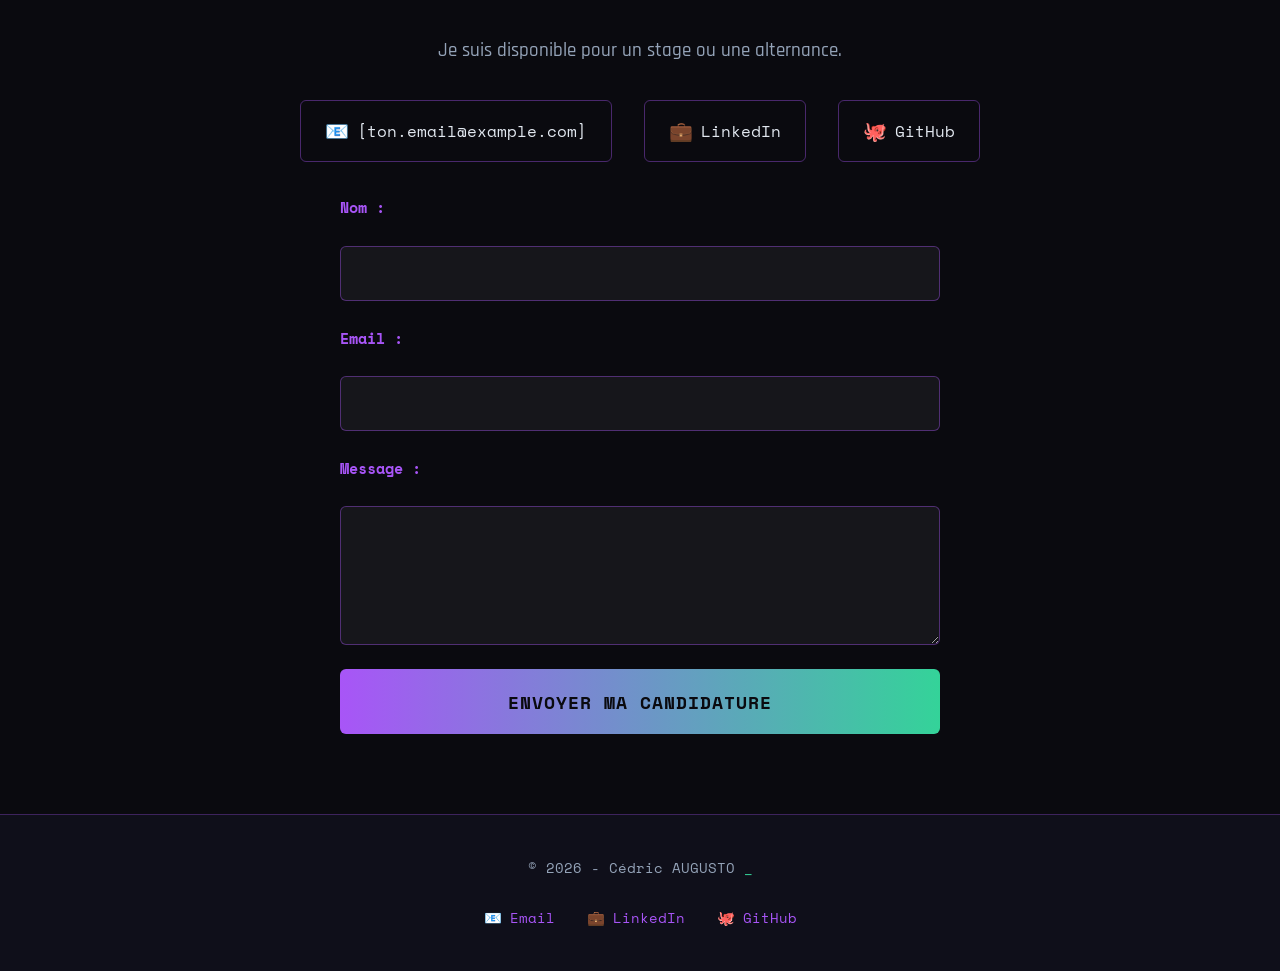
==== commit 3e031f29: "Ajouter crédits HoYoverse/Kuro Games dans les titres des musiques" ====
--- a/index.html
+++ b/index.html
@@ -407,10 +407,10 @@
     <div class="music-player">
         <span class="music-icon">🎵</span>
         <select id="music-selector" class="music-selector">
-            <option value="iuno">Iuno</option>
-            <option value="sigrika">Sigrika</option>
-            <option value="robin">Robin</option>
-            <option value="cartethyia">Wuthering Waves Cartethyia</option>
+            <option value="iuno">Iuno - WW (Kuro Games)</option>
+            <option value="sigrika">Sigrika - WW (Kuro Games)</option>
+            <option value="robin">Robin - HSR (HoYoverse)</option>
+            <option value="cartethyia">Cartethyia - WW (Kuro Games)</option>
         </select>
         <audio controls loop id="audio-player">
             <source src="assets/Iuno.m4a" type="audio/mp4">
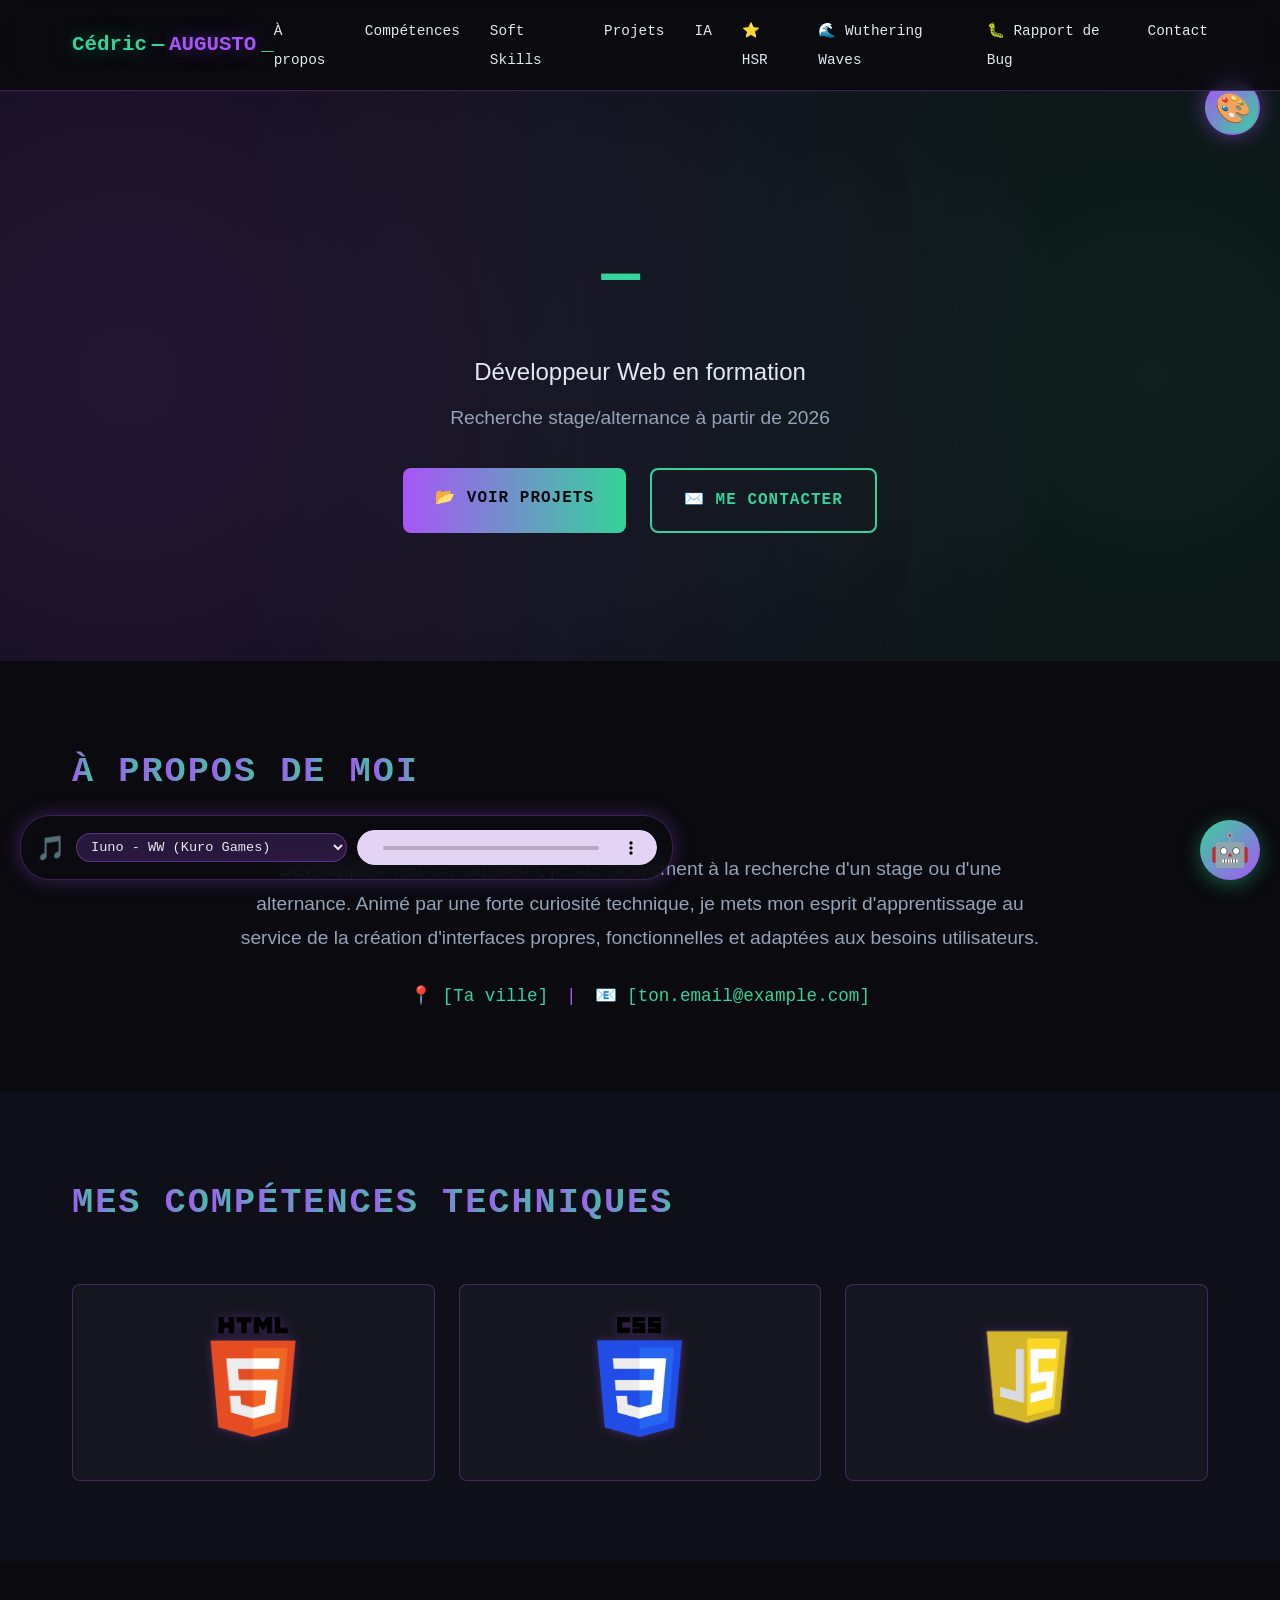
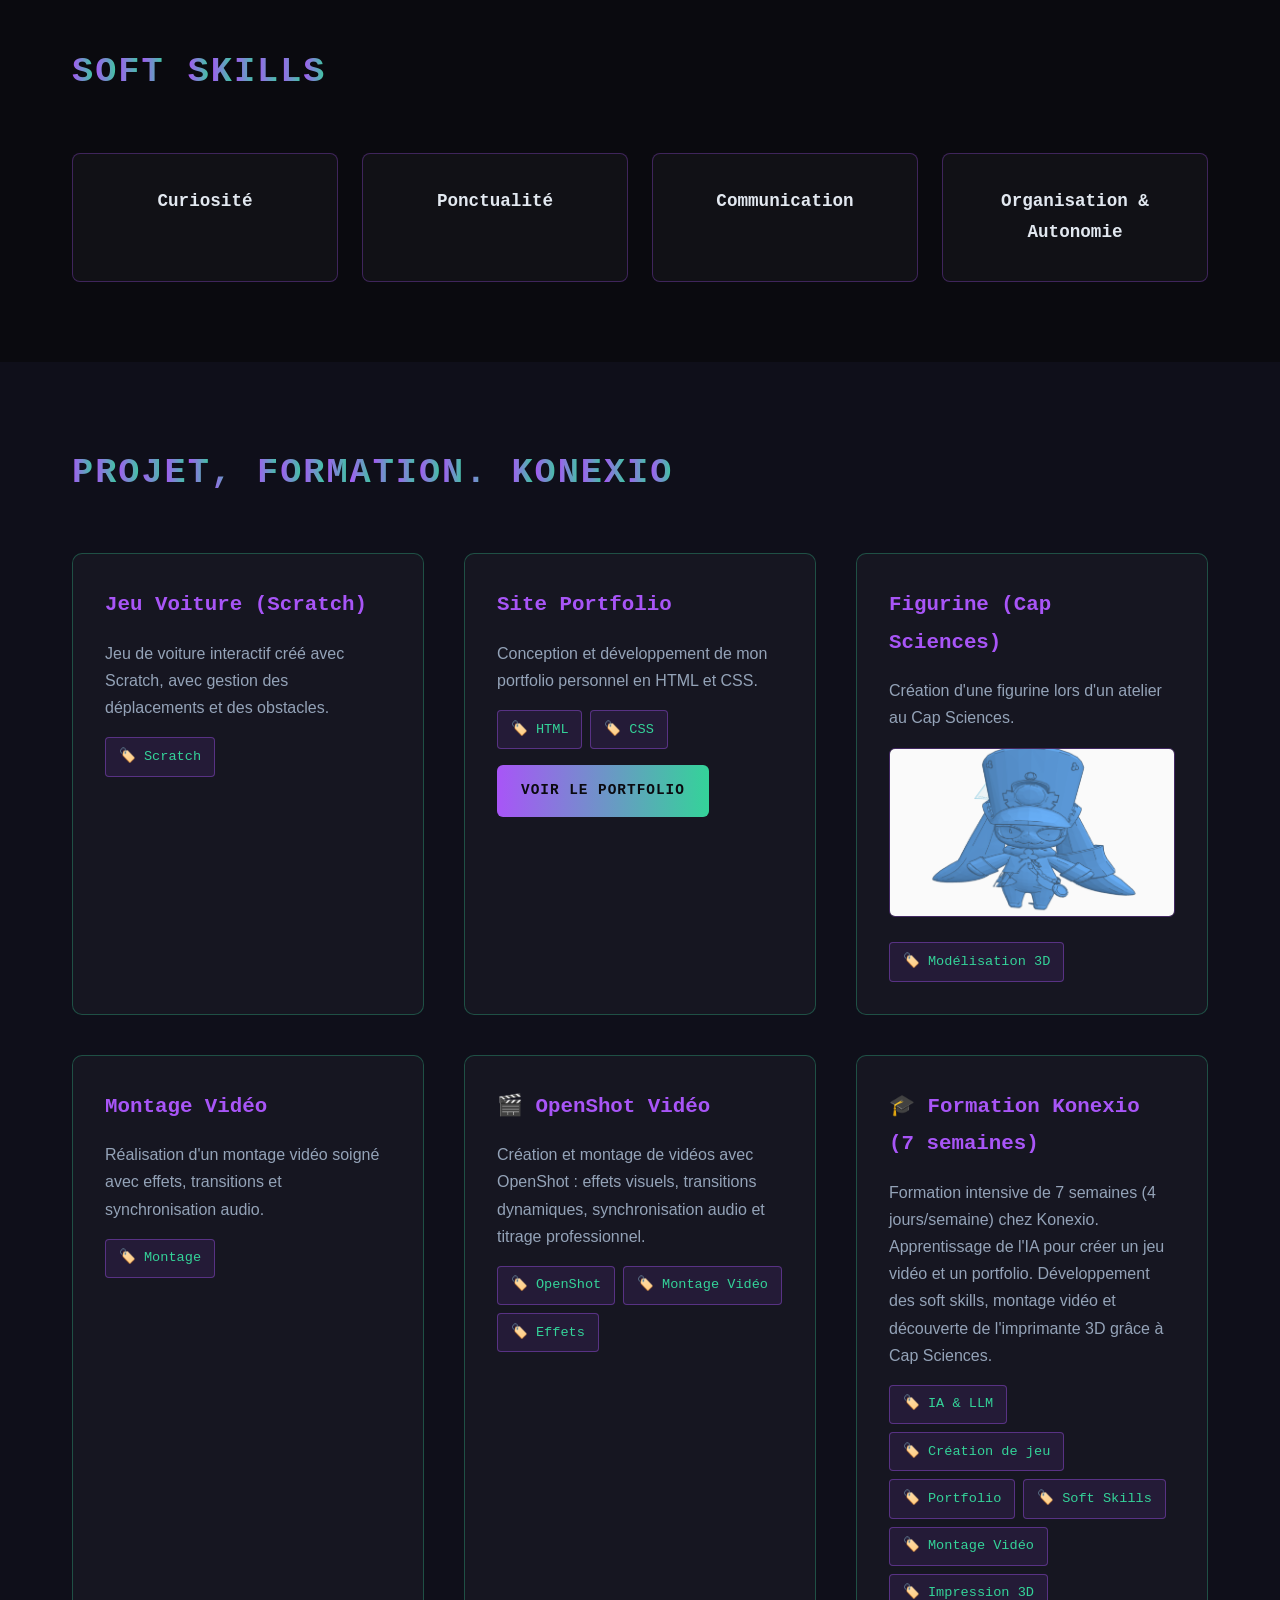
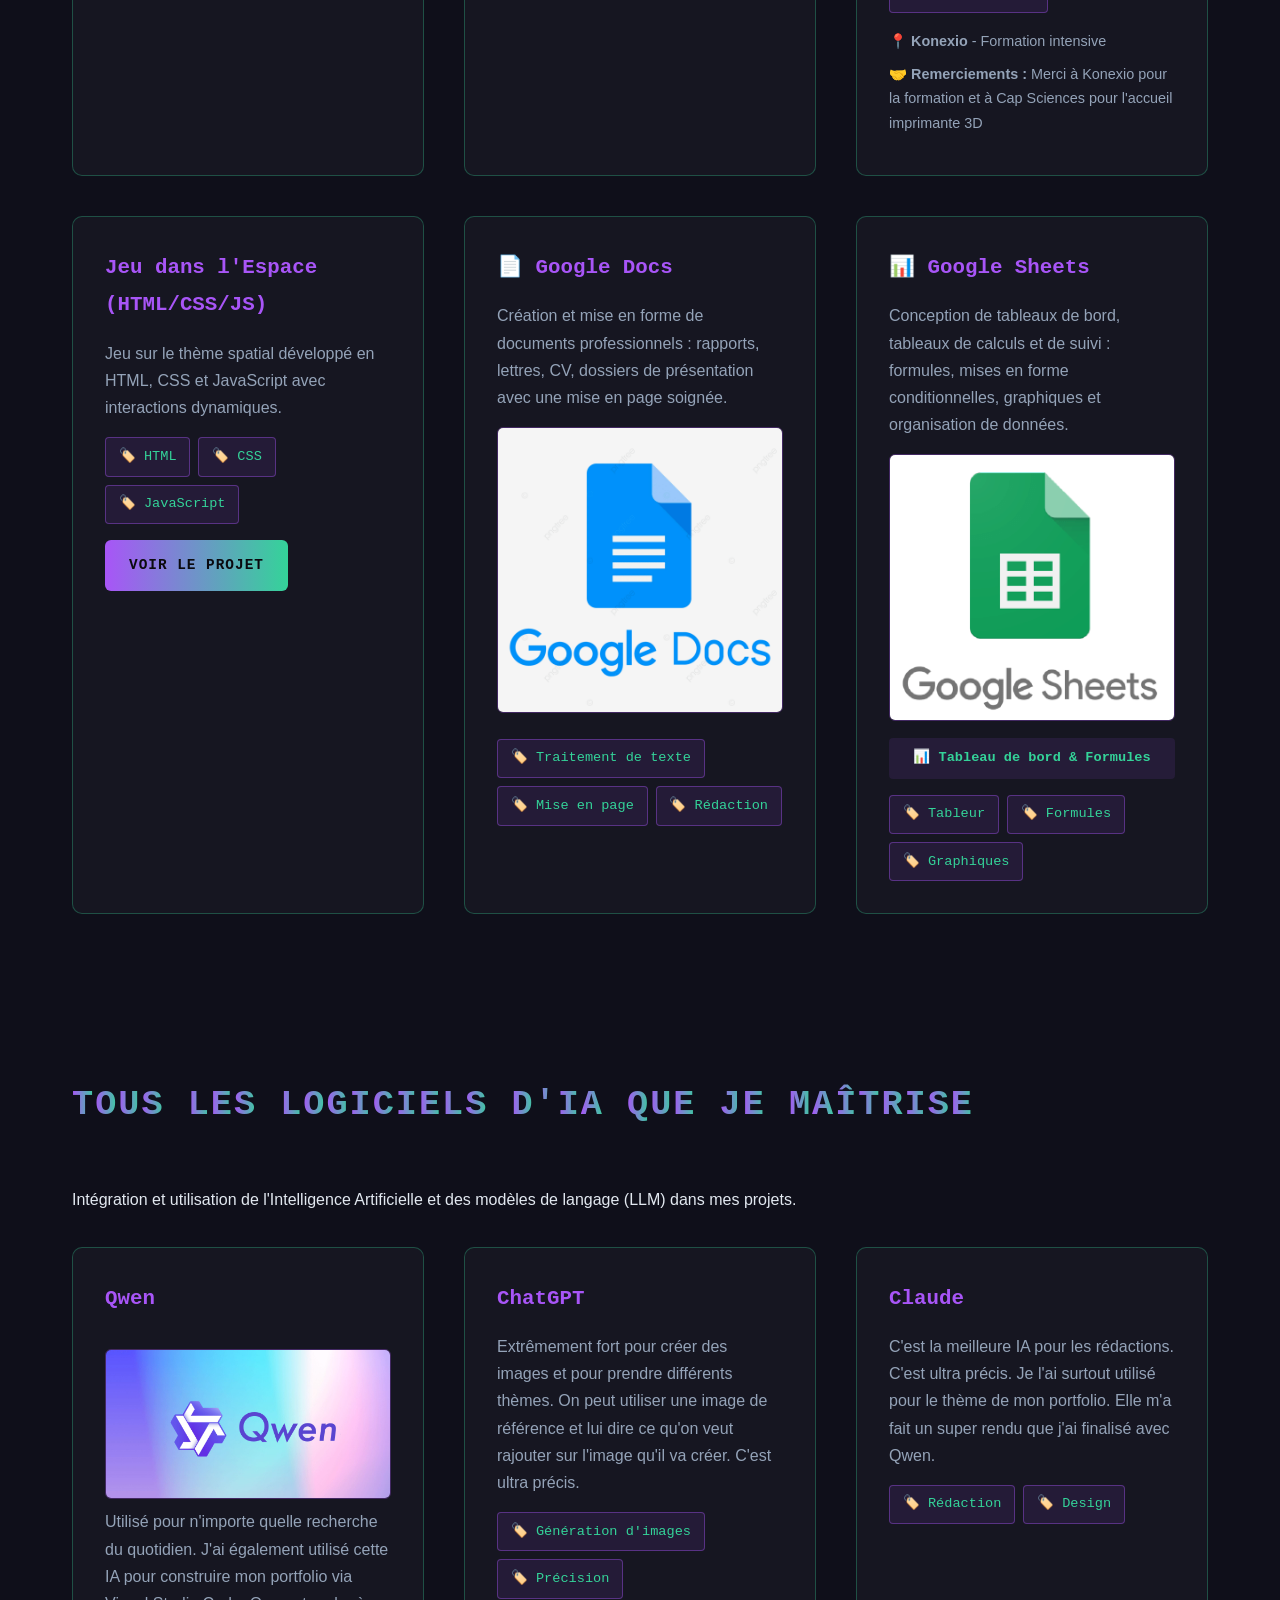
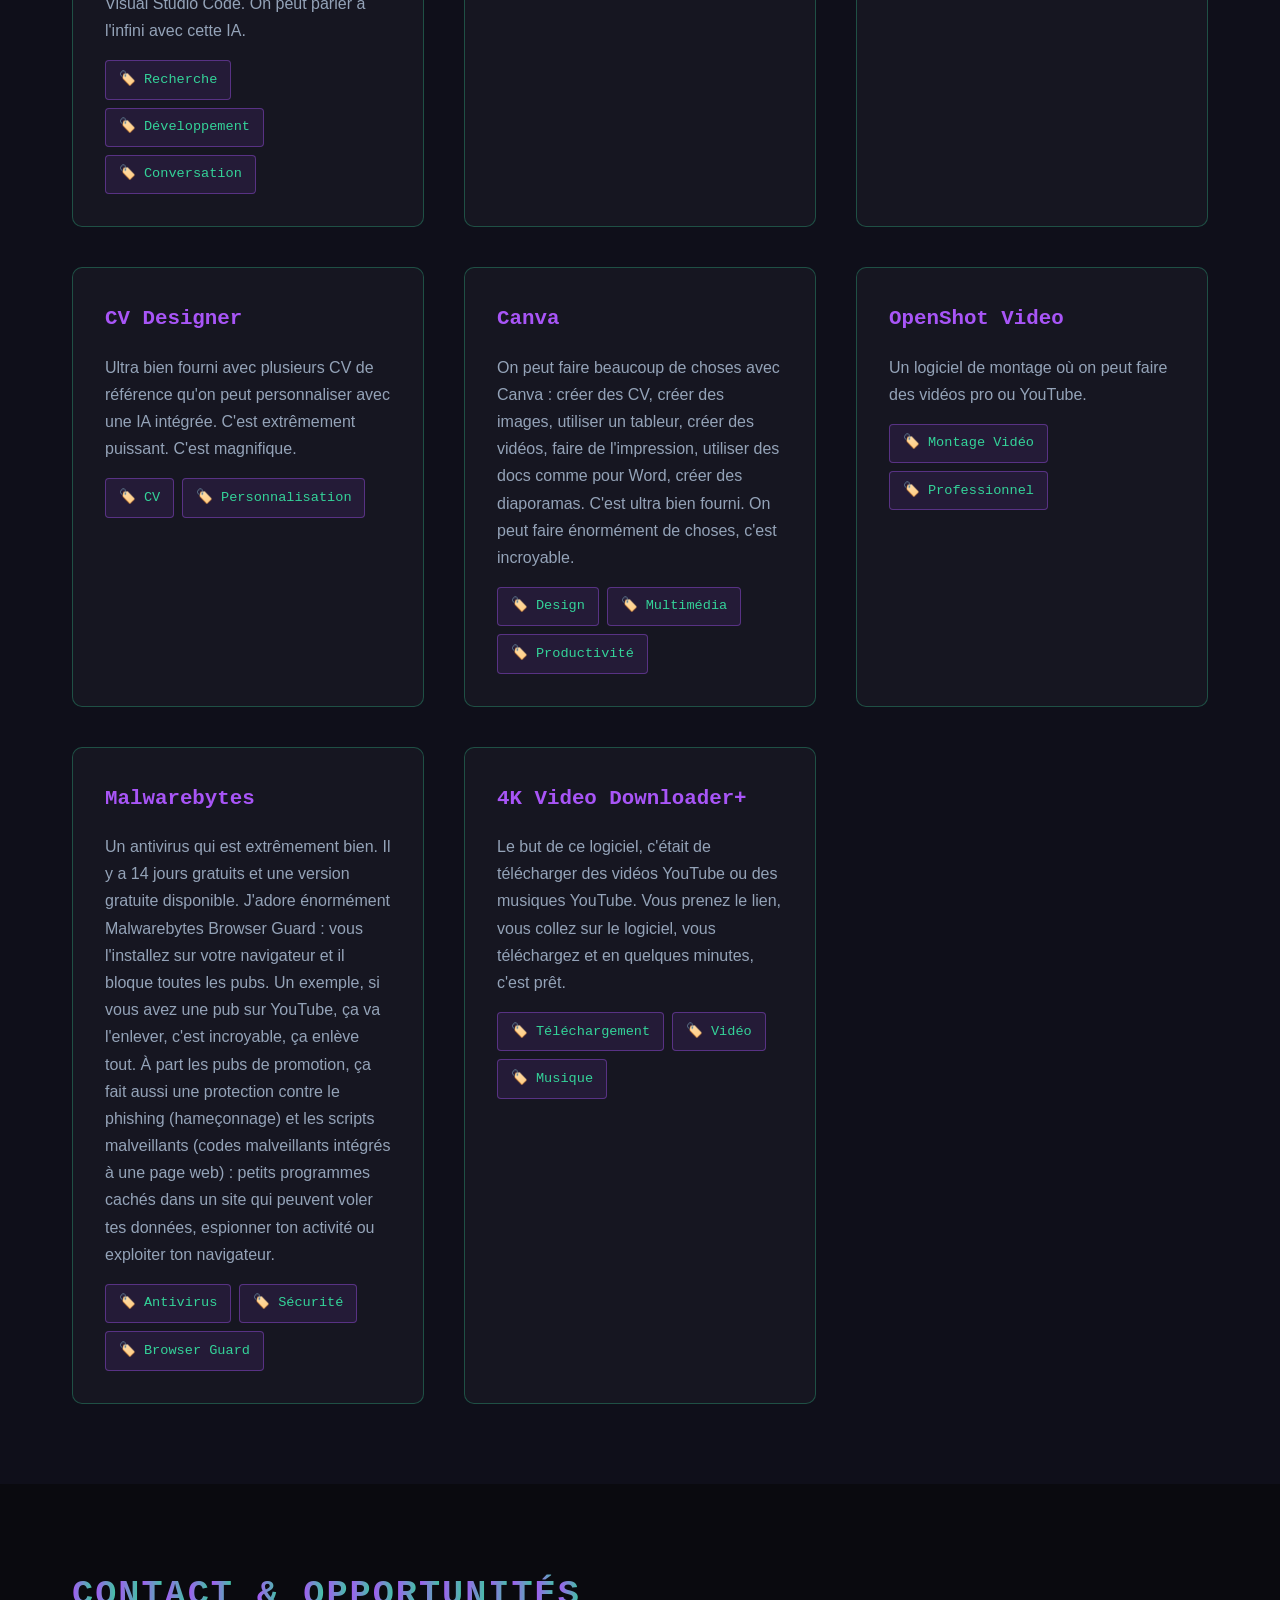
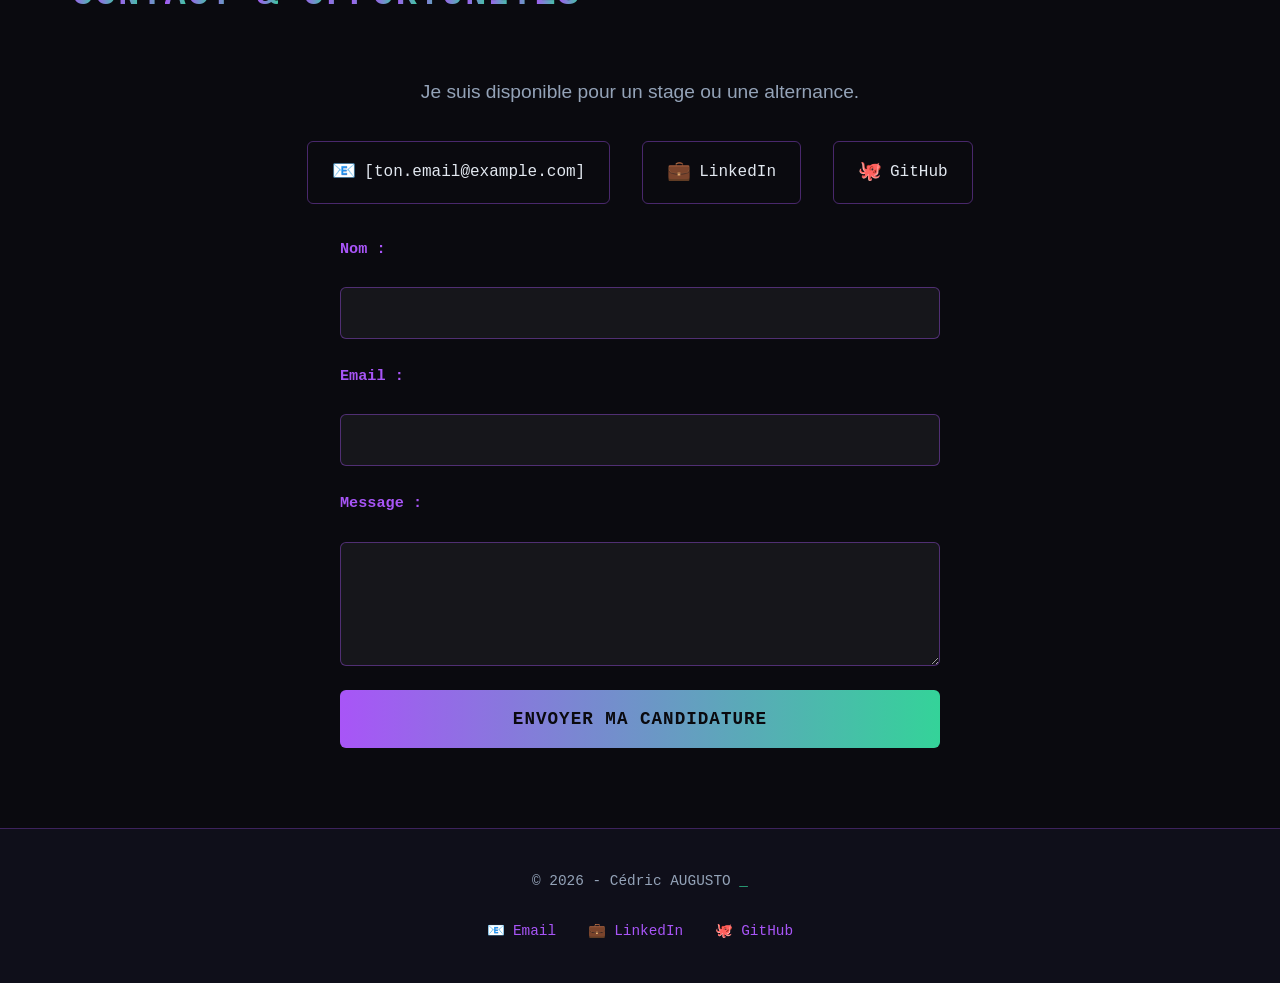
==== commit 34005acd: "Scanner 100% + structure portfolio à jour + auto-scroll erreurs" ====
--- a/index.html
+++ b/index.html
@@ -15,19 +15,14 @@
     <title>Cédric AUGUSTO — Portfolio</title>
 
     <!-- Favicon -->
-    <link rel="icon" href="assets/favicon.ico" type="image/x-icon">
-
-    <link rel="stylesheet" href="styles.css?v=2026031801">
-    
+    <link rel="icon" href="assets/HTML5_logo_and_wordmark.svg.png" type="image/x-icon">
+
+    <link rel="stylesheet" href="styles.css">
+
     <!-- Toggle Mode Couleurs -->
     <button id="theme-toggle" class="theme-toggle" title="Changer le thème" aria-label="Changer le thème">
         <span class="theme-icon">🎨</span>
     </button>
-    
-    <!-- Google Fonts -->
-    <link rel="preconnect" href="https://fonts.googleapis.com">
-    <link rel="preconnect" href="https://fonts.gstatic.com" crossorigin>
-    <link href="https://fonts.googleapis.com/css2?family=Rajdhani:wght@400;500;600;700&family=Space+Mono:ital,wght@0,400;0,700;1,400&display=swap" rel="stylesheet">
 </head>
 <body>
     <!-- HEADER & NAVIGATION -->
@@ -165,7 +160,7 @@
                     <span class="ligne-lumineuse"></span>
                     <h3>Figurine (Cap Sciences)</h3>
                     <p>Création d'une figurine lors d'un atelier au Cap Sciences.</p>
-                    <img src="assets/Capture d'écran 2026-03-03 141359.png" alt="Figurine Cap Sciences" class="projet-image">
+                    <img src="assets/Capture%20d%27%C3%A9cran%202026-03-03%20141359.png" alt="Figurine Cap Sciences" class="projet-image">
                     <div class="tags-technos">
                         <span class="tag">🏷️ Modélisation 3D</span>
                     </div>
@@ -220,7 +215,7 @@
                     <span class="ligne-lumineuse"></span>
                     <h3>📄 Google Docs</h3>
                     <p>Création et mise en forme de documents professionnels : rapports, lettres, CV, dossiers de présentation avec une mise en page soignée.</p>
-                    <img src="assets/google docs.png" alt="Google Docs - Exemple de document" class="projet-image">
+                    <img src="assets/google%20docs.png" alt="Google Docs - Exemple de document" class="projet-image">
                     <div class="tags-technos">
                         <span class="tag">🏷️ Traitement de texte</span>
                         <span class="tag">🏷️ Mise en page</span>
@@ -231,7 +226,7 @@
                     <span class="ligne-lumineuse"></span>
                     <h3>📊 Google Sheets</h3>
                     <p>Conception de tableaux de bord, tableaux de calculs et de suivi : formules, mises en forme conditionnelles, graphiques et organisation de données.</p>
-                    <img src="assets/google sheets.png" alt="Google Sheets - Exemple de tableau" class="projet-image">
+                    <img src="assets/google%20sheets.png" alt="Google Sheets - Exemple de tableau" class="projet-image">
                     <span class="projet-image-legende">📊 Tableau de bord & Formules</span>
                     <div class="tags-technos">
                         <span class="tag">🏷️ Tableur</span>
@@ -255,7 +250,7 @@
                 <article class="projet" data-scroll>
                     <span class="ligne-lumineuse"></span>
                     <h3>Qwen</h3>
-                    <img src="assets/Qwen IA.jpeg" alt="Intelligence Artificielle - Qwen" class="projet-image">
+                    <img src="assets/Qwen%20IA.jpeg" alt="Intelligence Artificielle - Qwen" class="projet-image">
                     <p>Utilisé pour n'importe quelle recherche du quotidien. J'ai également utilisé cette IA pour construire mon portfolio via Visual Studio Code. On peut parler à l'infini avec cette IA.</p>
                     <div class="tags-technos">
                         <span class="tag">🏷️ Recherche</span>
--- a/styles.css
+++ b/styles.css
@@ -518,6 +518,16 @@
 .grille-competences {
     display: grid;
     grid-template-columns: repeat(auto-fit, minmax(180px, 1fr));
+
+/* Styles pour `bug-report.html` — remplace les inline styles */
+.bug-note {
+    margin-top: 1rem;
+    font-size: 0.9rem;
+    color: var(--couleur-texte-sombre);
+}
+.bug-note p {
+    margin-bottom: 0.5rem;
+}
     gap: 1.5rem;
 }
 
@@ -615,6 +625,388 @@
 .projet:hover h3 {
     color: var(--couleur-emeraude);
     text-shadow: var(--glow-emeraude);
+}
+
+/* =========================================
+   SCANNER MODALE & PROGRESSION
+========================================= */
+.scan-banner {
+    position: fixed;
+    top: 0;
+    left: 0;
+    width: 100%;
+    height: 4px;
+    background: linear-gradient(90deg, #00ff88 0%, #00cc66 100%);
+    transform: translateY(-100%);
+    z-index: 2000;
+    overflow: hidden;
+    transition: transform 0.4s ease;
+}
+
+.scan-banner::before {
+    content: '';
+    position: absolute;
+    inset: 0;
+    background: linear-gradient(90deg, rgba(255,255,255,0.35) 0%, rgba(255,255,255,0.05) 50%, rgba(255,255,255,0.35) 100%);
+    transform: translateX(-100%);
+    animation: scan-line 1.4s linear infinite;
+}
+
+@keyframes scan-line {
+    from { transform: translateX(-100%); }
+    to { transform: translateX(100%); }
+}
+
+.scan-modal-overlay {
+    position: fixed;
+    inset: 0;
+    background: rgba(0, 0, 0, 0.8);
+    backdrop-filter: blur(10px);
+    display: flex;
+    align-items: center;
+    justify-content: center;
+    padding: 1.5rem;
+    z-index: 1990;
+    opacity: 0;
+    pointer-events: none;
+    transition: opacity 0.3s ease;
+}
+
+.scan-modal-overlay.active {
+    opacity: 1;
+    pointer-events: auto;
+}
+
+.scan-modal {
+    width: min(600px, 100%);
+    max-height: 600px;
+    background: rgba(10, 10, 15, 0.98);
+    border-radius: 12px;
+    box-shadow: 0 30px 80px rgba(0, 0, 0, 0.55);
+    border: 1px solid rgba(255, 255, 255, 0.08);
+    overflow: hidden;
+    transform: scale(0.95);
+    opacity: 0;
+    transition: transform 0.35s ease, opacity 0.35s ease;
+}
+
+.scan-modal-overlay.active .scan-modal {
+    transform: scale(1);
+    opacity: 1;
+}
+
+.scan-modal-header {
+    display: flex;
+    align-items: center;
+    justify-content: space-between;
+    gap: 1rem;
+    padding: 1.5rem 1.5rem 1rem;
+    background: linear-gradient(180deg, rgba(255,255,255,0.08), transparent);
+    border-bottom: 1px solid rgba(255, 255, 255, 0.08);
+}
+
+.scan-modal-header h2 {
+    color: #ffffff;
+    font-size: 1.15rem;
+    letter-spacing: 0.04em;
+    margin: 0;
+}
+
+.scan-modal-close {
+    width: 40px;
+    height: 40px;
+    border: 1px solid rgba(255,255,255,0.15);
+    border-radius: 12px;
+    background: rgba(255,255,255,0.05);
+    color: #ffffff;
+    font-size: 1.1rem;
+    cursor: pointer;
+    display: grid;
+    place-items: center;
+    transition: transform 0.2s ease, background-color 0.2s ease, border-color 0.2s ease;
+}
+
+.scan-modal-close:hover {
+    background: rgba(239, 68, 68, 0.15);
+    border-color: #ef4444;
+    transform: scale(1.05);
+    color: #ef4444;
+}
+
+.scan-progress {
+    padding: 0 1.5rem 1rem;
+}
+
+.scan-progress-label {
+    display: flex;
+    justify-content: space-between;
+    align-items: center;
+    gap: 1rem;
+    margin-bottom: 0.65rem;
+    color: #e2e8f0;
+    font-size: 0.95rem;
+}
+
+.scan-progress-bar {
+    position: relative;
+    width: 100%;
+    height: 20px;
+    background: #1f2937;
+    border-radius: 999px;
+    overflow: hidden;
+    border: 1px solid rgba(255,255,255,0.08);
+}
+
+.scan-progress-bar-fill {
+    height: 100%;
+    width: 0%;
+    border-radius: 999px;
+    background: linear-gradient(90deg, #ef4444 0%, #f97316 100%);
+    transition: width 0.6s ease, background 0.5s ease;
+    transform: translateZ(0);
+}
+
+.scan-progress-percent {
+    position: absolute;
+    inset: 0;
+    display: grid;
+    place-items: center;
+    color: #f8fafc;
+    font-size: 0.9rem;
+    font-weight: 700;
+    text-shadow: 0 0 12px rgba(0,0,0,0.35);
+    pointer-events: none;
+}
+
+.scan-status-text {
+    margin-top: 0.85rem;
+    color: #cbd5e1;
+    font-size: 0.95rem;
+    transition: color 0.5s ease;
+}
+
+.scan-progress-bar-fill.palier-1 { background: linear-gradient(90deg, #ef4444 0%, #f87171 100%); }
+.scan-progress-bar-fill.palier-2 { background: linear-gradient(90deg, #f97316 0%, #fb923c 100%); }
+.scan-progress-bar-fill.palier-3 { background: linear-gradient(90deg, #f59e0b 0%, #fde68a 100%); }
+.scan-progress-bar-fill.palier-4 { background: linear-gradient(90deg, #10b981 0%, #34d399 100%); }
+.scan-progress-bar-fill.palier-5 { background: linear-gradient(90deg, #3b82f6 0%, #60a5fa 100%); }
+.scan-progress-bar-fill.palier-6 { background: linear-gradient(90deg, #8b5cf6 0%, #a78bfa 100%); }
+.scan-progress-bar-fill.palier-7 { background: linear-gradient(90deg, #22c55e 0%, #4ade80 100%); }
+
+.scan-results {
+    padding: 0 1.5rem 1.5rem;
+    display: grid;
+    gap: 0.75rem;
+    max-height: 320px;
+    overflow-y: auto;
+    scroll-behavior: smooth;
+}
+
+.scan-results::-webkit-scrollbar {
+    width: 10px;
+}
+
+.scan-results::-webkit-scrollbar-thumb {
+    background: rgba(255,255,255,0.12);
+    border-radius: 999px;
+}
+
+.scan-result-item {
+    display: grid;
+    gap: 0.35rem;
+    padding: 1rem;
+    border-radius: 14px;
+    background: rgba(255,255,255,0.04);
+    border: 1px solid rgba(255,255,255,0.08);
+    color: #e2e8f0;
+    transform: translateX(-20px);
+    opacity: 0;
+    animation: slideIn 0.35s ease forwards;
+    transition: transform 0.3s ease, box-shadow 0.3s ease;
+}
+
+.scan-result-item:nth-child(odd) {
+    background: rgba(255,255,255,0.03);
+}
+
+.scan-result-item.success {
+    border-color: #10b981;
+    background: rgba(16, 185, 129, 0.08);
+}
+
+.scan-result-item.warning {
+    border: 2px solid #f97316;
+    background: rgba(249, 115, 22, 0.1);
+    animation: warningPulse 1.1s ease-in-out 1;
+}
+
+.scan-result-item.error {
+    border: 3px solid #ef4444;
+    background: rgba(239, 68, 68, 0.1);
+    animation: errorPulse 1.5s ease-in-out 1;
+}
+
+.scan-result-item.focused {
+    transform: scale(1.02);
+    box-shadow: 0 0 0 3px rgba(255,255,255,0.08);
+}
+
+.scan-result-item .icon {
+    margin-right: 0.25rem;
+    font-size: 1rem;
+}
+
+.scan-result-item.error .icon { color: #ef4444; }
+.scan-result-item.warning .icon { color: #f97316; }
+.scan-result-item.success .icon { color: #22c55e; }
+
+.scan-success-banner {
+    display: grid;
+    gap: 0.7rem;
+    margin-top: 1rem;
+    padding: 1rem;
+    border-radius: 14px;
+    background: rgba(16, 185, 129, 0.08);
+    border: 1px solid #22c55e;
+    color: #d1fae5;
+}
+
+.scan-success-banner strong {
+    color: #22c55e;
+    font-size: 1.05rem;
+}
+
+.scan-success-score {
+    font-size: 1.5rem;
+    font-weight: 800;
+    color: #22c55e;
+    text-shadow: 0 0 20px rgba(34, 197, 94, 0.45);
+}
+
+.confetti-wrapper {
+    position: absolute;
+    inset: 0;
+    pointer-events: none;
+    overflow: hidden;
+}
+
+.confetti-piece {
+    position: absolute;
+    width: 8px;
+    height: 18px;
+    background: linear-gradient(180deg, #fef3c7, #f97316);
+    opacity: 0.95;
+    transform-origin: center;
+    animation: confettiFall 1.6s ease-out forwards;
+}
+
+@keyframes confettiFall {
+    0% { transform: translateY(-20px) rotate(0deg); opacity: 1; }
+    100% { transform: translateY(420px) rotate(360deg); opacity: 0; }
+}
+
+@keyframes slideIn {
+    to {
+        transform: translateX(0);
+        opacity: 1;
+    }
+}
+
+@keyframes errorPulse {
+    0%, 100% { box-shadow: 0 0 0 rgba(239, 68, 68, 0); }
+    25%, 75% { box-shadow: 0 0 20px rgba(239, 68, 68, 0.35); }
+}
+
+.inline-scan-container {
+    margin-top: 2rem;
+    padding: 1rem;
+    border: 1px solid var(--couleur-emeraude);
+    border-radius: 10px;
+    display: none;
+}
+
+.bug-report-instructions {
+    background: var(--couleur-carte);
+    padding: 1.5rem;
+    border-radius: 10px;
+}
+
+.bug-report-warning-title {
+    color: var(--couleur-emeraude);
+    font-weight: bold;
+    margin-bottom: 1rem;
+}
+
+.bug-report-list {
+    padding-left: 1.5rem;
+    color: var(--couleur-texte);
+    line-height: 1.8;
+}
+
+.structure-content {
+    white-space: pre-wrap;
+    font-family: 'Space Mono', monospace;
+    font-size: 0.85rem;
+    overflow-x: auto;
+}
+
+.video-update-note {
+    margin-top: 1rem;
+    color: var(--couleur-emeraude);
+    font-size: 0.85rem;
+}
+
+@keyframes warningPulse {
+    0%, 100% { box-shadow: 0 0 0 rgba(249, 115, 22, 0); }
+    35%, 65% { box-shadow: 0 0 16px rgba(249, 115, 22, 0.35); }
+}
+
+.scan-modal-footer {
+    padding: 0 1.5rem 1.5rem;
+    display: flex;
+    justify-content: flex-end;
+    gap: 0.75rem;
+}
+
+.scan-modal-button {
+    border: none;
+    border-radius: 999px;
+    padding: 0.85rem 1.2rem;
+    font-size: 0.95rem;
+    font-weight: 700;
+    cursor: pointer;
+    transition: transform 0.2s ease, box-shadow 0.2s ease, background-color 0.2s ease;
+}
+
+.scan-modal-button:hover {
+    transform: translateY(-1px);
+}
+
+.scan-modal-button.close {
+    background: rgba(255,255,255,0.08);
+    color: #f8fafc;
+}
+
+.scan-modal-button.close:hover {
+    background: rgba(239, 68, 68, 0.18);
+    color: #ef4444;
+}
+
+.scan-local-warning {
+    margin-top: 1rem;
+    padding: 1rem;
+    border-radius: 14px;
+    border: 1px solid #f59e0b;
+    background: rgba(249, 115, 22, 0.1);
+    color: #fbbf24;
+    font-size: 0.95rem;
+    line-height: 1.6;
+}
+
+.scan-modal,
+.scan-progress-bar-fill,
+.scan-result-item {
+    will-change: transform, opacity, background-color;
 }
 
 .bouton-projet {
@@ -1506,10 +1898,23 @@
         height: 50px;
         font-size: 1.5rem;
     }
+}
+
+.scan-result-item.focused-error {
+    border: 2px solid #ef4444 !important;
+    box-shadow: 0 0 15px rgba(239, 68, 68, 0.6);
+    animation: pulse-red 1.5s infinite;
+}
+
+@keyframes pulse-red {
+    0% { box-shadow: 0 0 5px rgba(239, 68, 68, 0.4); }
+    50% { box-shadow: 0 0 20px rgba(239, 68, 68, 0.8); }
+    100% { box-shadow: 0 0 5px rgba(239, 68, 68, 0.4); }
+}
     
     .ia-float-panel {
         width: 90%;
         right: 5%;
         bottom: 80px;
     }
-}
+
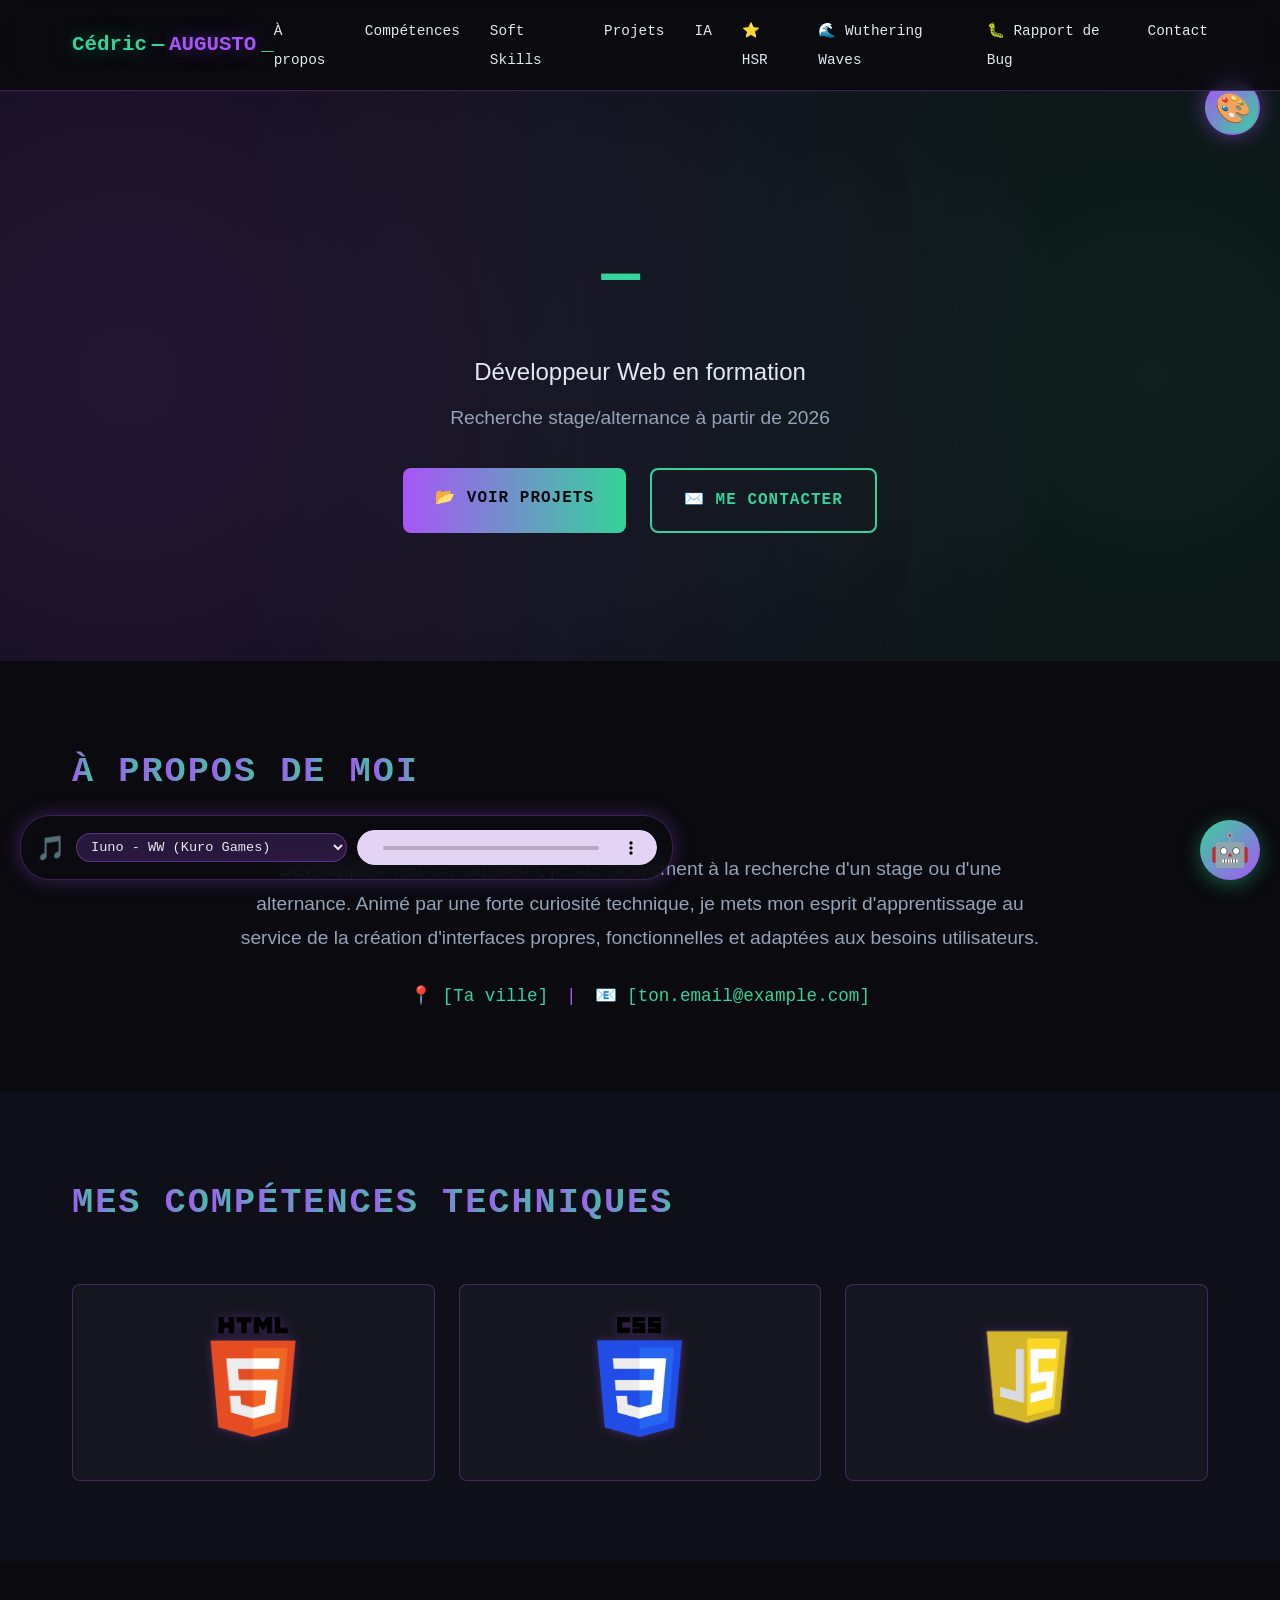
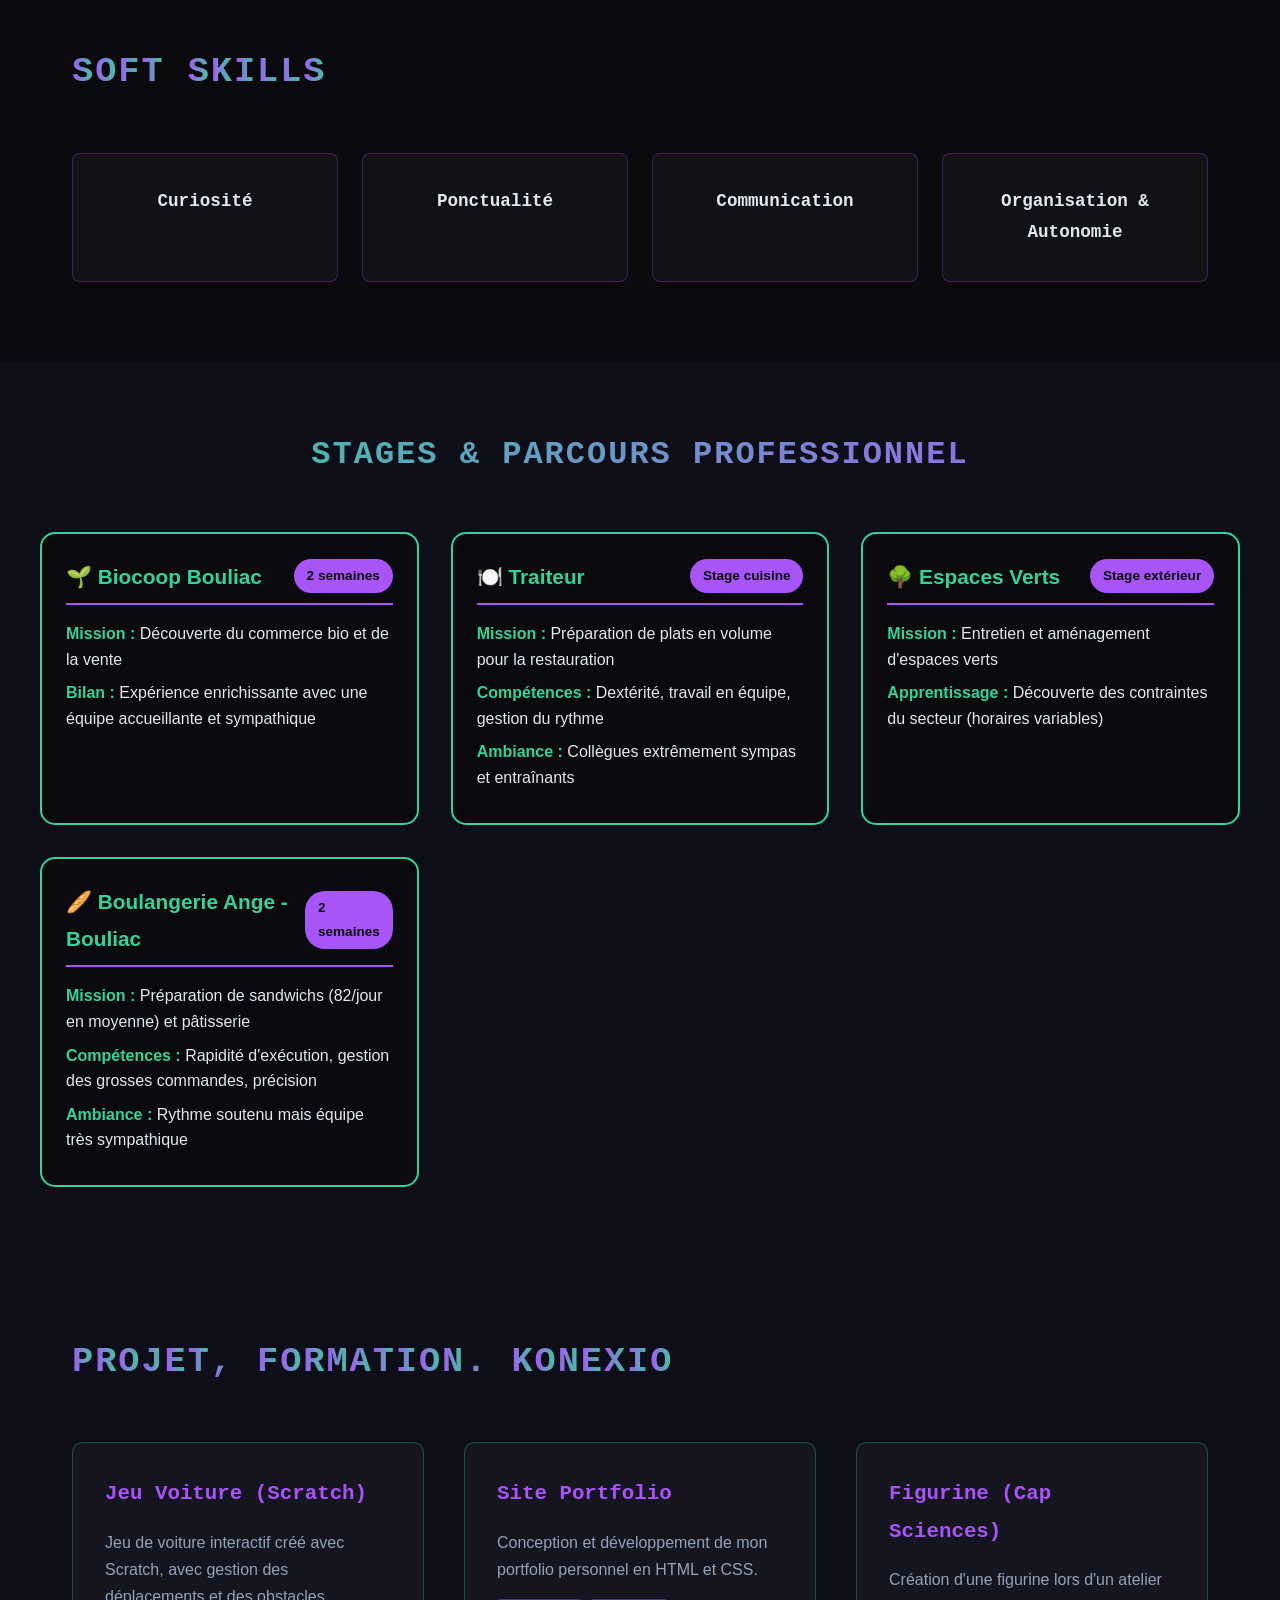
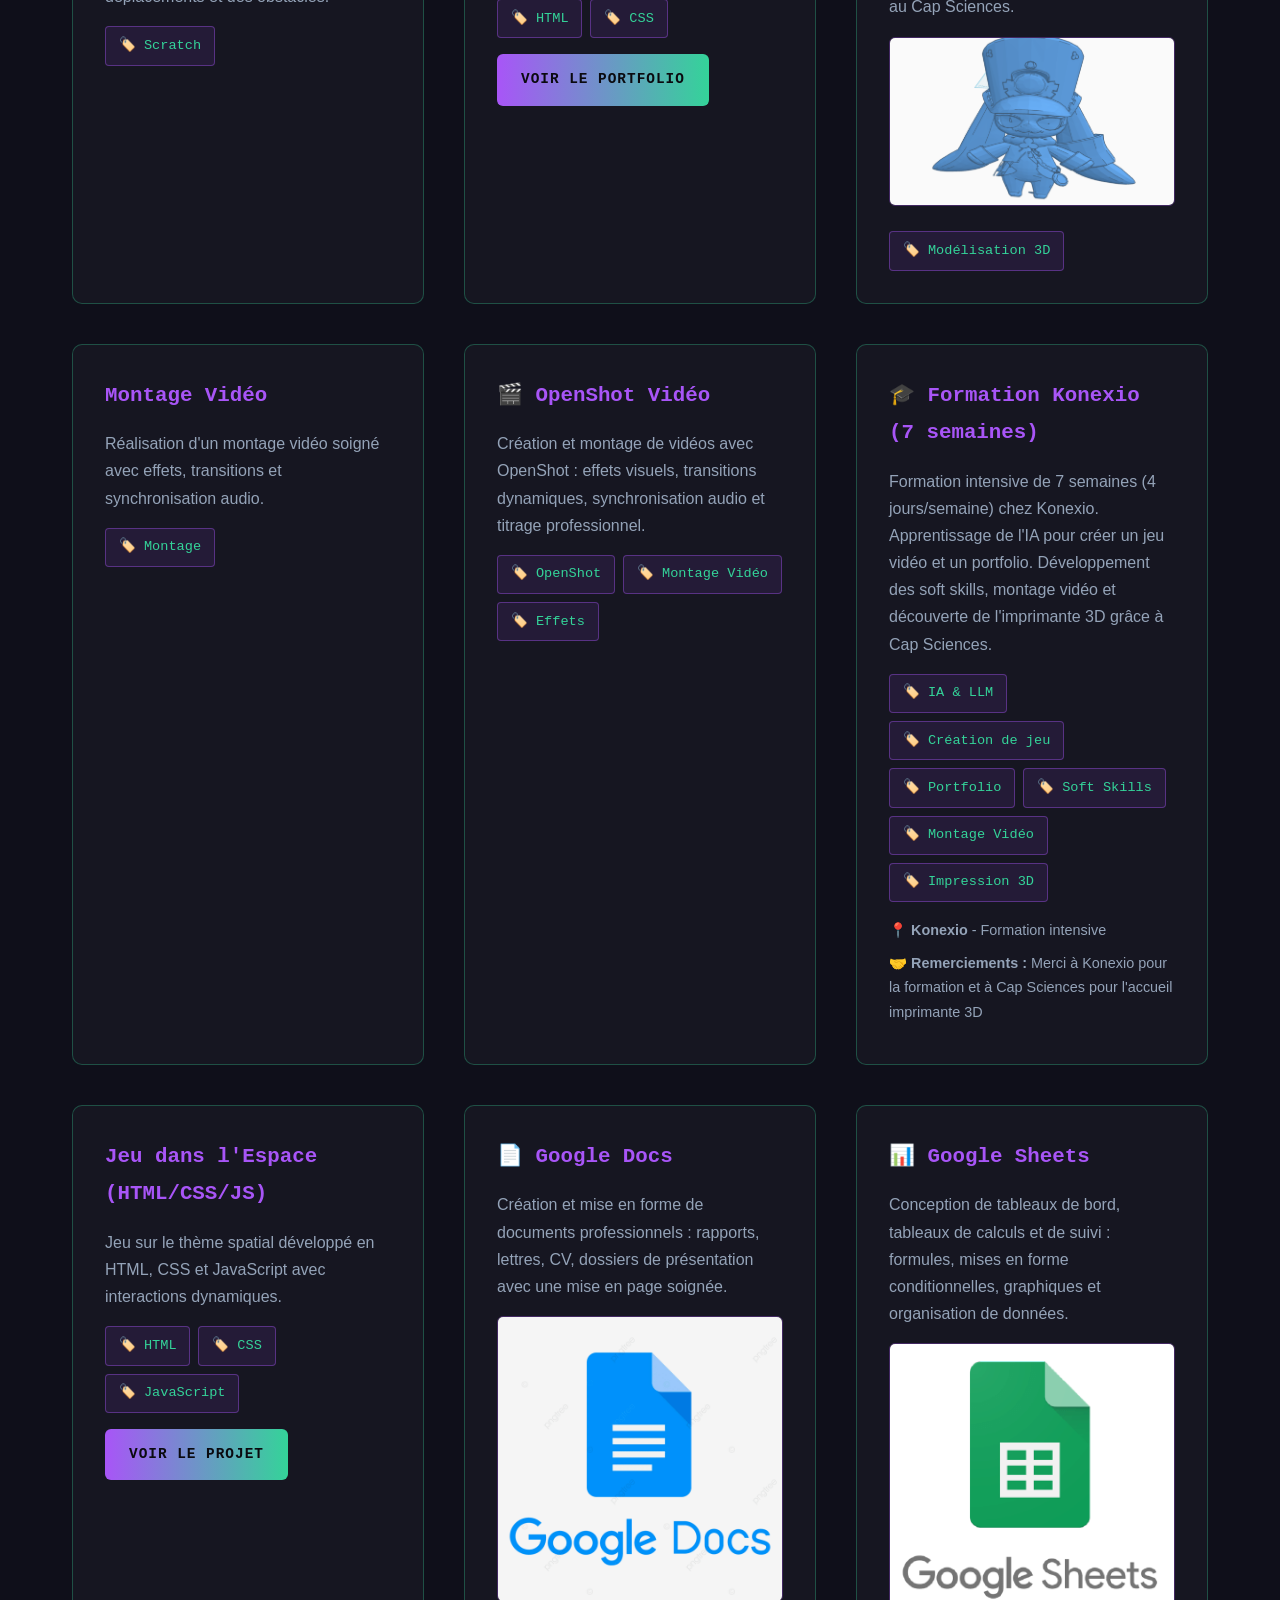
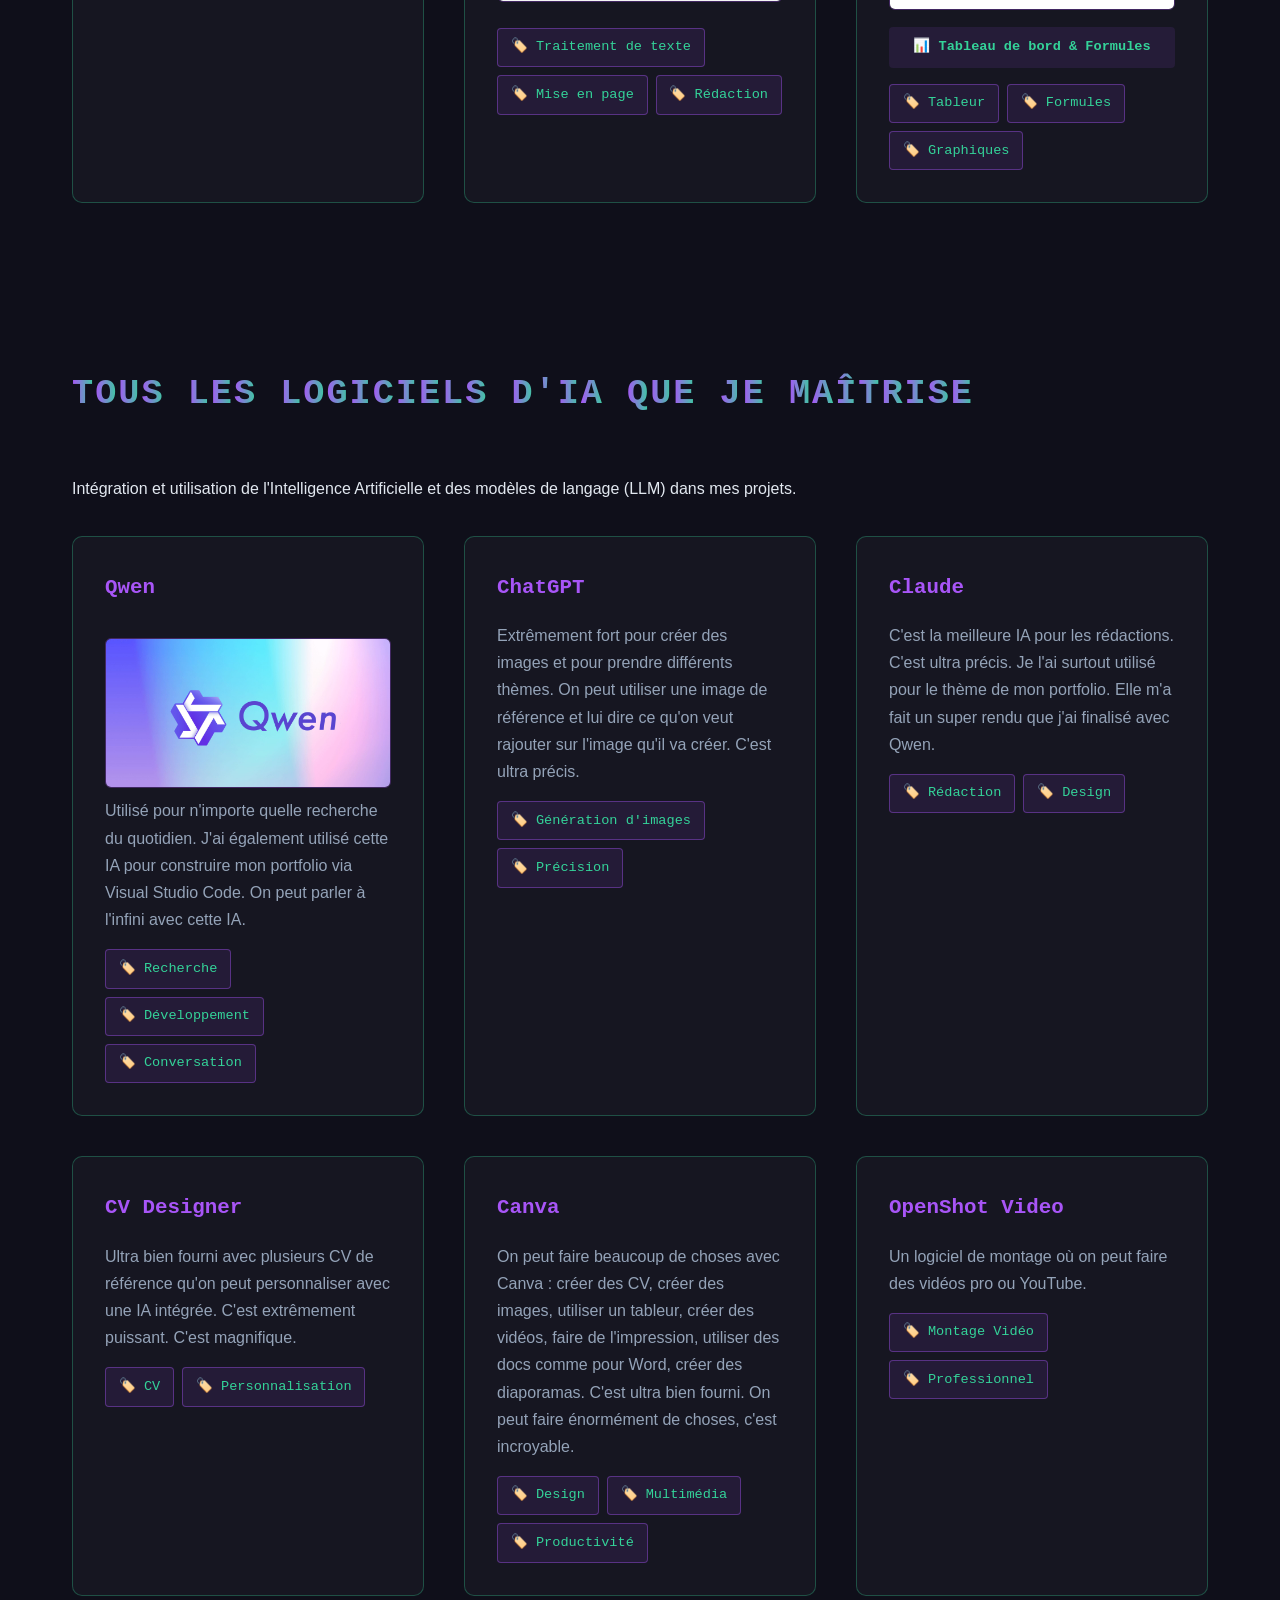
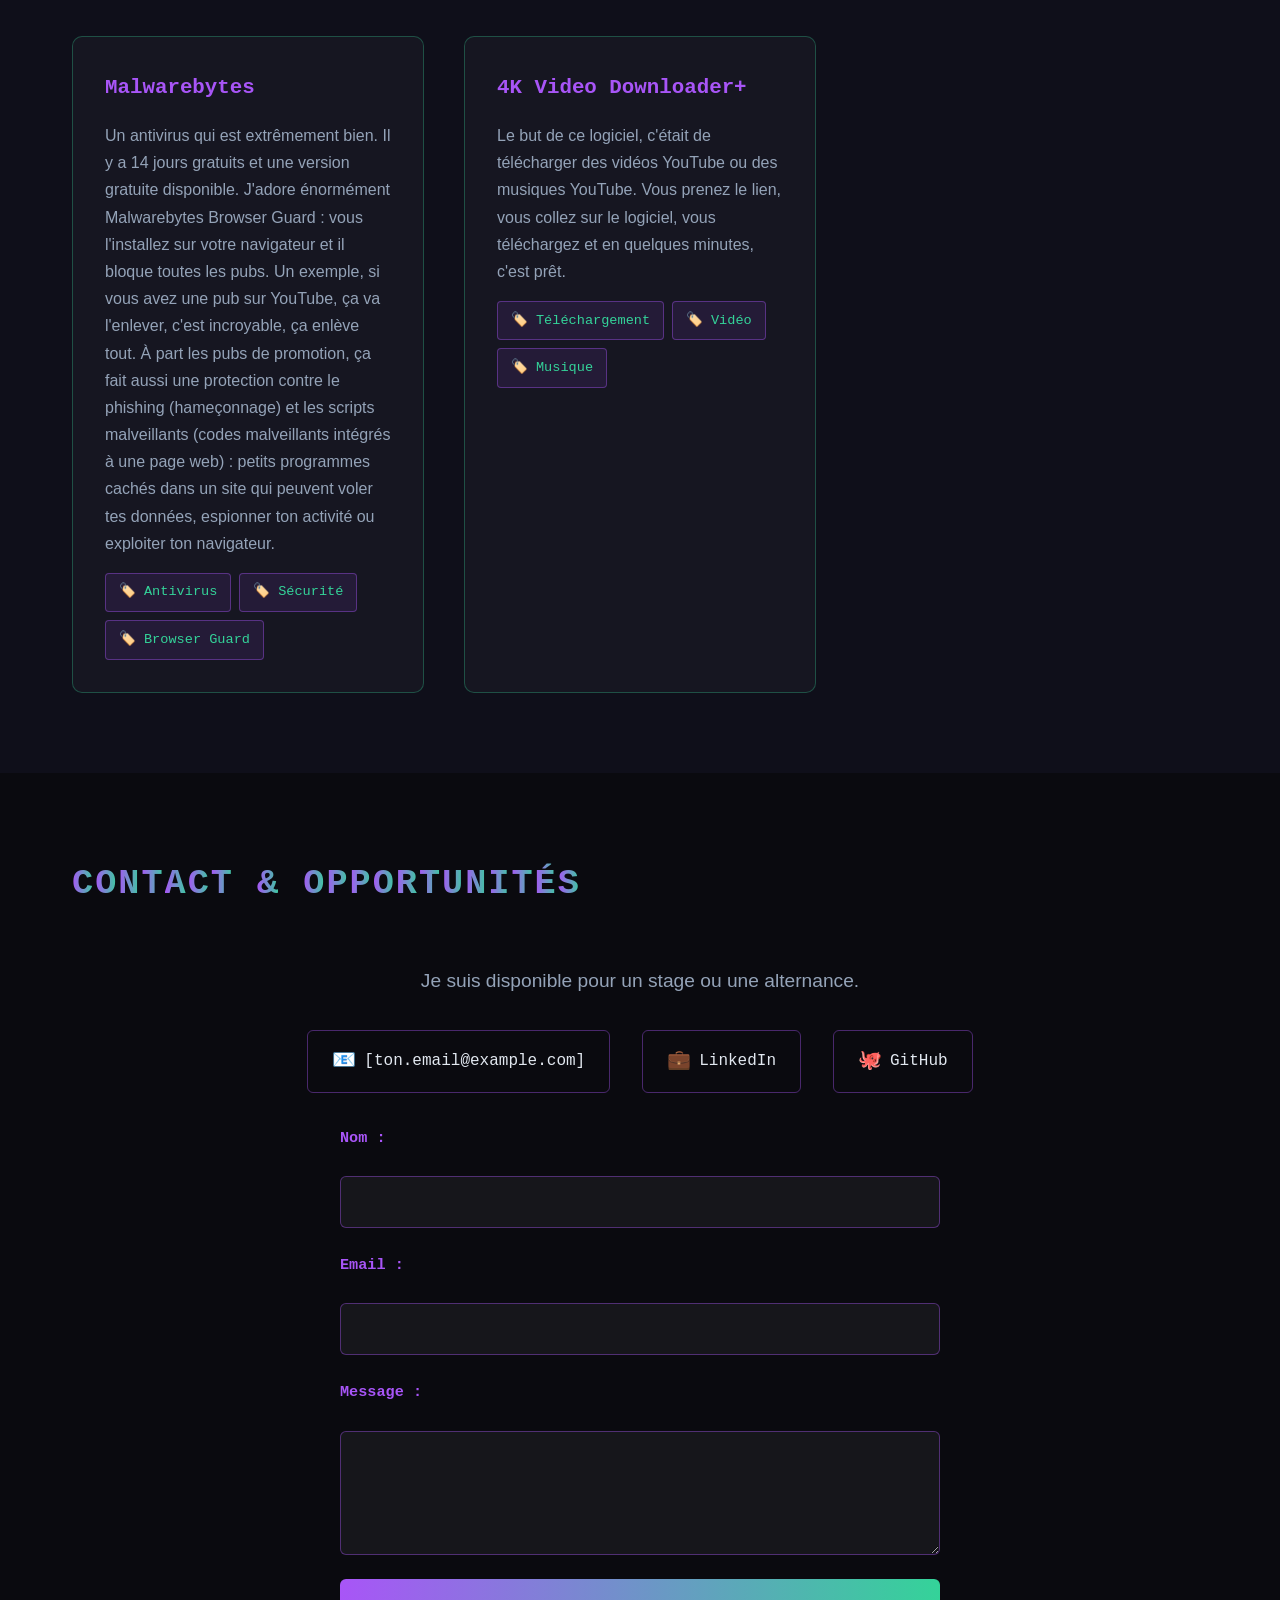
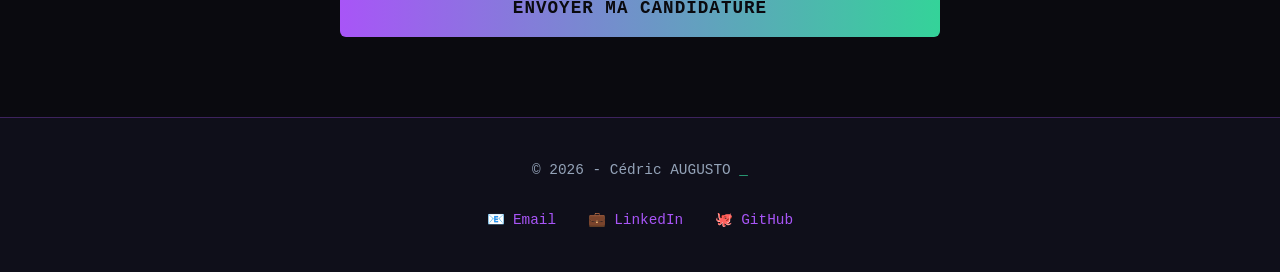
==== commit 388cf680: "Ajout section Stages + MAJ IA + fix clearElement" ====
--- a/index.html
+++ b/index.html
@@ -133,6 +133,58 @@
         </div>
     </section>
 
+    <section id="stages" class="stages-section">
+        <h2 class="section-title">STAGES & PARCOURS PROFESSIONNEL</h2>
+        
+        <div class="stages-grid">
+            <div class="stage-card">
+                <div class="stage-header">
+                    <h3>🌱 Biocoop Bouliac</h3>
+                    <span class="stage-duration">2 semaines</span>
+                </div>
+                <div class="stage-content">
+                    <p><strong>Mission :</strong> Découverte du commerce bio et de la vente</p>
+                    <p><strong>Bilan :</strong> Expérience enrichissante avec une équipe accueillante et sympathique</p>
+                </div>
+            </div>
+
+            <div class="stage-card">
+                <div class="stage-header">
+                    <h3>🍽️ Traiteur</h3>
+                    <span class="stage-duration">Stage cuisine</span>
+                </div>
+                <div class="stage-content">
+                    <p><strong>Mission :</strong> Préparation de plats en volume pour la restauration</p>
+                    <p><strong>Compétences :</strong> Dextérité, travail en équipe, gestion du rythme</p>
+                    <p><strong>Ambiance :</strong> Collègues extrêmement sympas et entraînants</p>
+                </div>
+            </div>
+
+            <div class="stage-card">
+                <div class="stage-header">
+                    <h3>🌳 Espaces Verts</h3>
+                    <span class="stage-duration">Stage extérieur</span>
+                </div>
+                <div class="stage-content">
+                    <p><strong>Mission :</strong> Entretien et aménagement d'espaces verts</p>
+                    <p><strong>Apprentissage :</strong> Découverte des contraintes du secteur (horaires variables)</p>
+                </div>
+            </div>
+
+            <div class="stage-card">
+                <div class="stage-header">
+                    <h3>🥖 Boulangerie Ange - Bouliac</h3>
+                    <span class="stage-duration">2 semaines</span>
+                </div>
+                <div class="stage-content">
+                    <p><strong>Mission :</strong> Préparation de sandwichs (82/jour en moyenne) et pâtisserie</p>
+                    <p><strong>Compétences :</strong> Rapidité d'exécution, gestion des grosses commandes, précision</p>
+                    <p><strong>Ambiance :</strong> Rythme soutenu mais équipe très sympathique</p>
+                </div>
+            </div>
+        </div>
+    </section>
+
     <!-- SECTION PROJETS -->
     <section id="projets" class="section fond-sombre">
         <div class="conteneur">
--- a/styles.css
+++ b/styles.css
@@ -1911,10 +1911,74 @@
     50% { box-shadow: 0 0 20px rgba(239, 68, 68, 0.8); }
     100% { box-shadow: 0 0 5px rgba(239, 68, 68, 0.4); }
 }
-    
-    .ia-float-panel {
-        width: 90%;
-        right: 5%;
-        bottom: 80px;
-    }
-
+
+/* SECTION STAGES */
+.stages-section {
+    padding: 4rem 2rem;
+    background: var(--couleur-fond-sombre);
+}
+
+.stages-section .section-title {
+    text-align: center;
+    font-size: 2rem;
+    margin-bottom: 3rem;
+    background: linear-gradient(135deg, var(--couleur-emeraude), var(--couleur-violet));
+    -webkit-background-clip: text;
+    -webkit-text-fill-color: transparent;
+    background-clip: text;
+}
+
+.stages-grid {
+    display: grid;
+    grid-template-columns: repeat(auto-fit, minmax(300px, 1fr));
+    gap: 2rem;
+    max-width: 1200px;
+    margin: 0 auto;
+}
+
+.stage-card {
+    background: var(--couleur-fond);
+    border: 2px solid var(--couleur-emeraude);
+    border-radius: 15px;
+    padding: 1.5rem;
+    transition: all 0.3s ease;
+}
+
+.stage-card:hover {
+    transform: translateY(-5px);
+    box-shadow: 0 10px 30px rgba(52, 211, 153, 0.3);
+}
+
+.stage-header {
+    display: flex;
+    justify-content: space-between;
+    align-items: center;
+    margin-bottom: 1rem;
+    border-bottom: 2px solid var(--couleur-violet);
+    padding-bottom: 0.5rem;
+}
+
+.stage-header h3 {
+    color: var(--couleur-emeraude);
+    font-size: 1.3rem;
+    margin: 0;
+}
+
+.stage-duration {
+    background: var(--couleur-violet);
+    color: var(--couleur-fond);
+    padding: 0.3rem 0.8rem;
+    border-radius: 20px;
+    font-size: 0.85rem;
+    font-weight: bold;
+}
+
+.stage-content p {
+    margin: 0.5rem 0;
+    line-height: 1.6;
+}
+
+.stage-content strong {
+    color: var(--couleur-emeraude);
+}
+
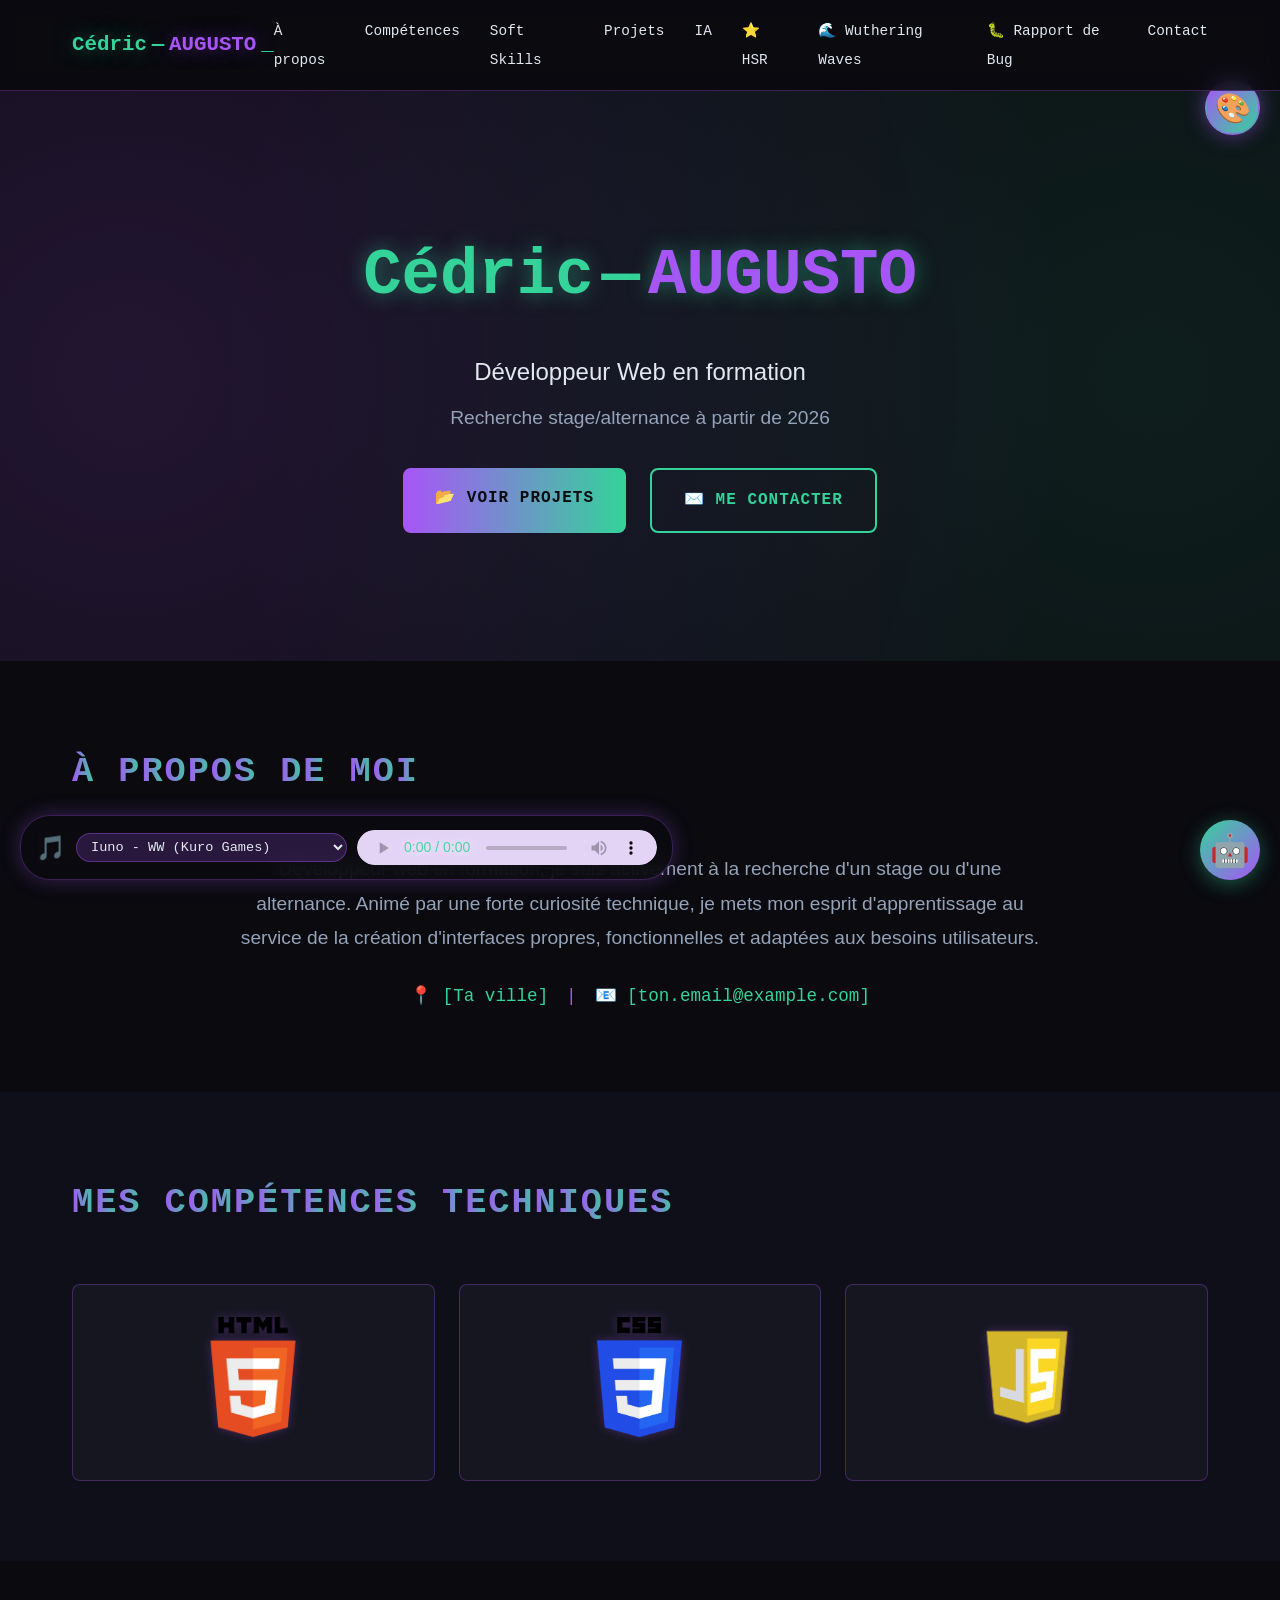
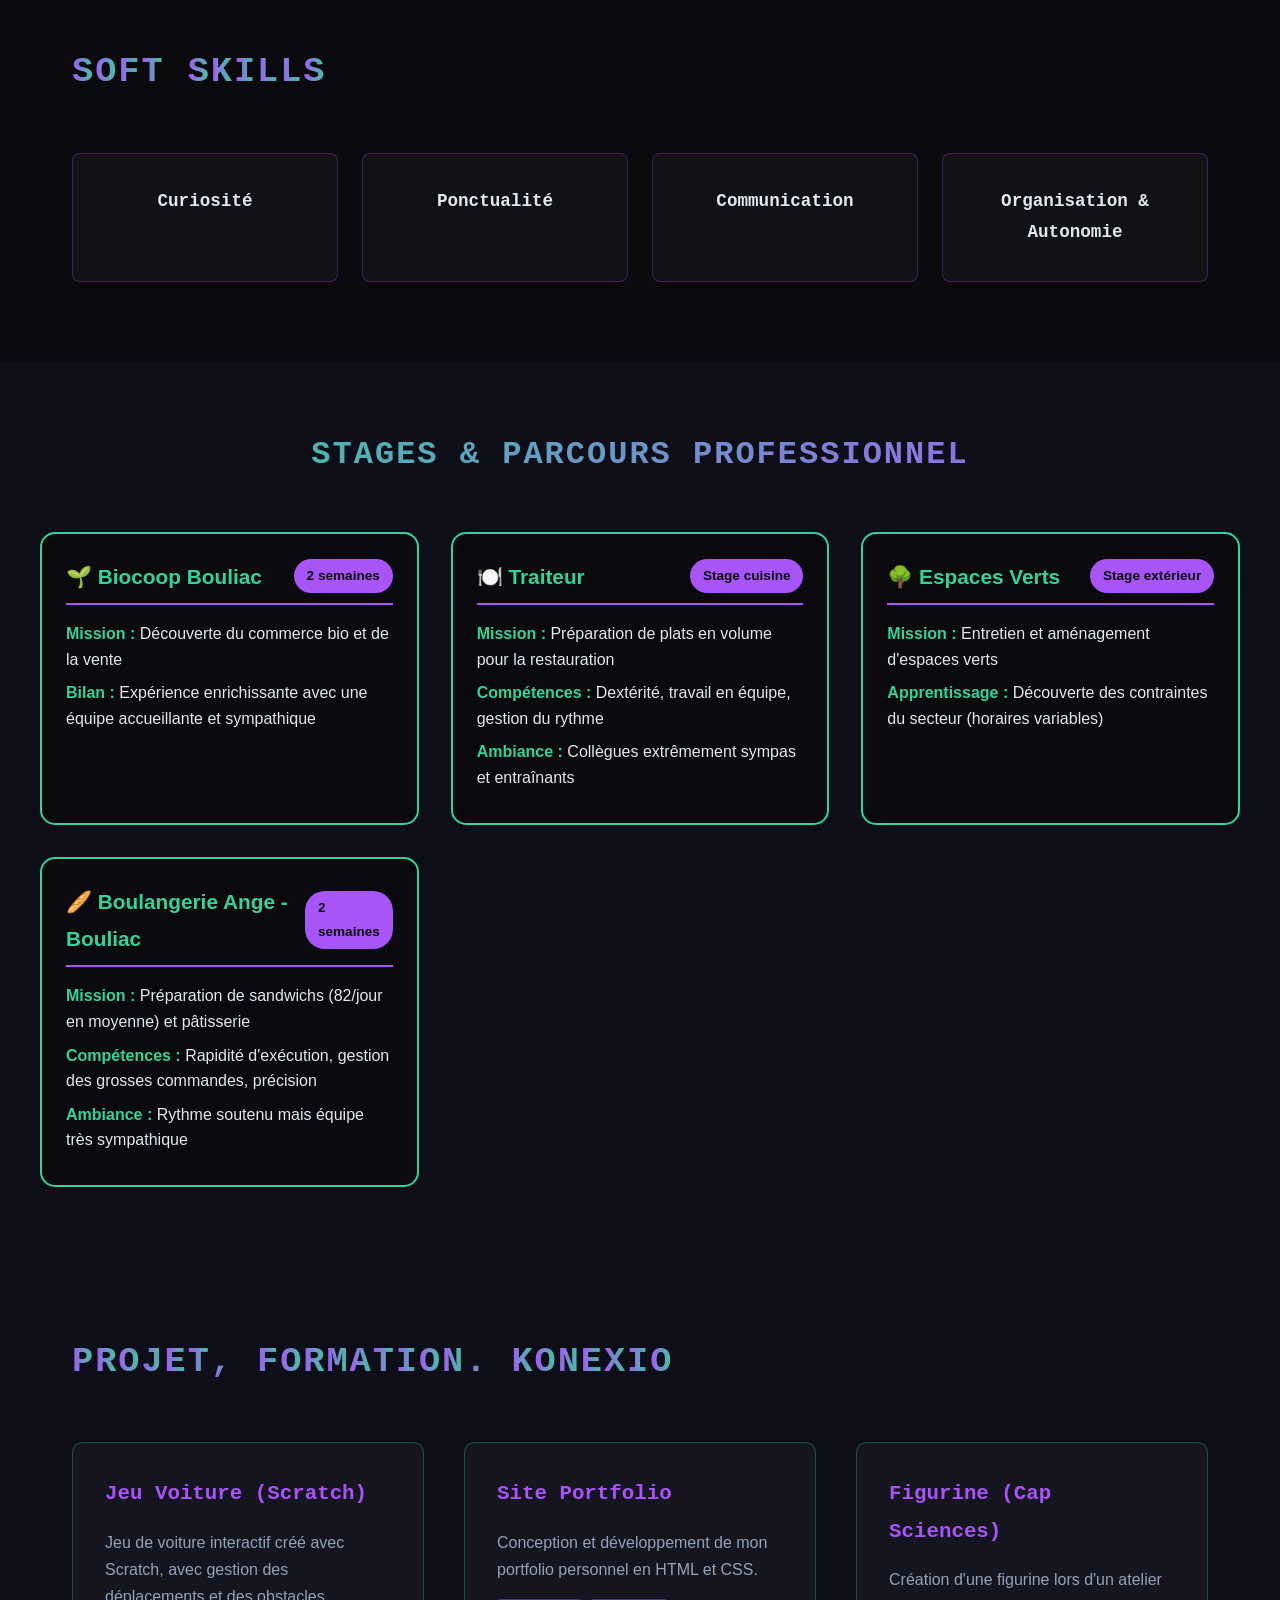
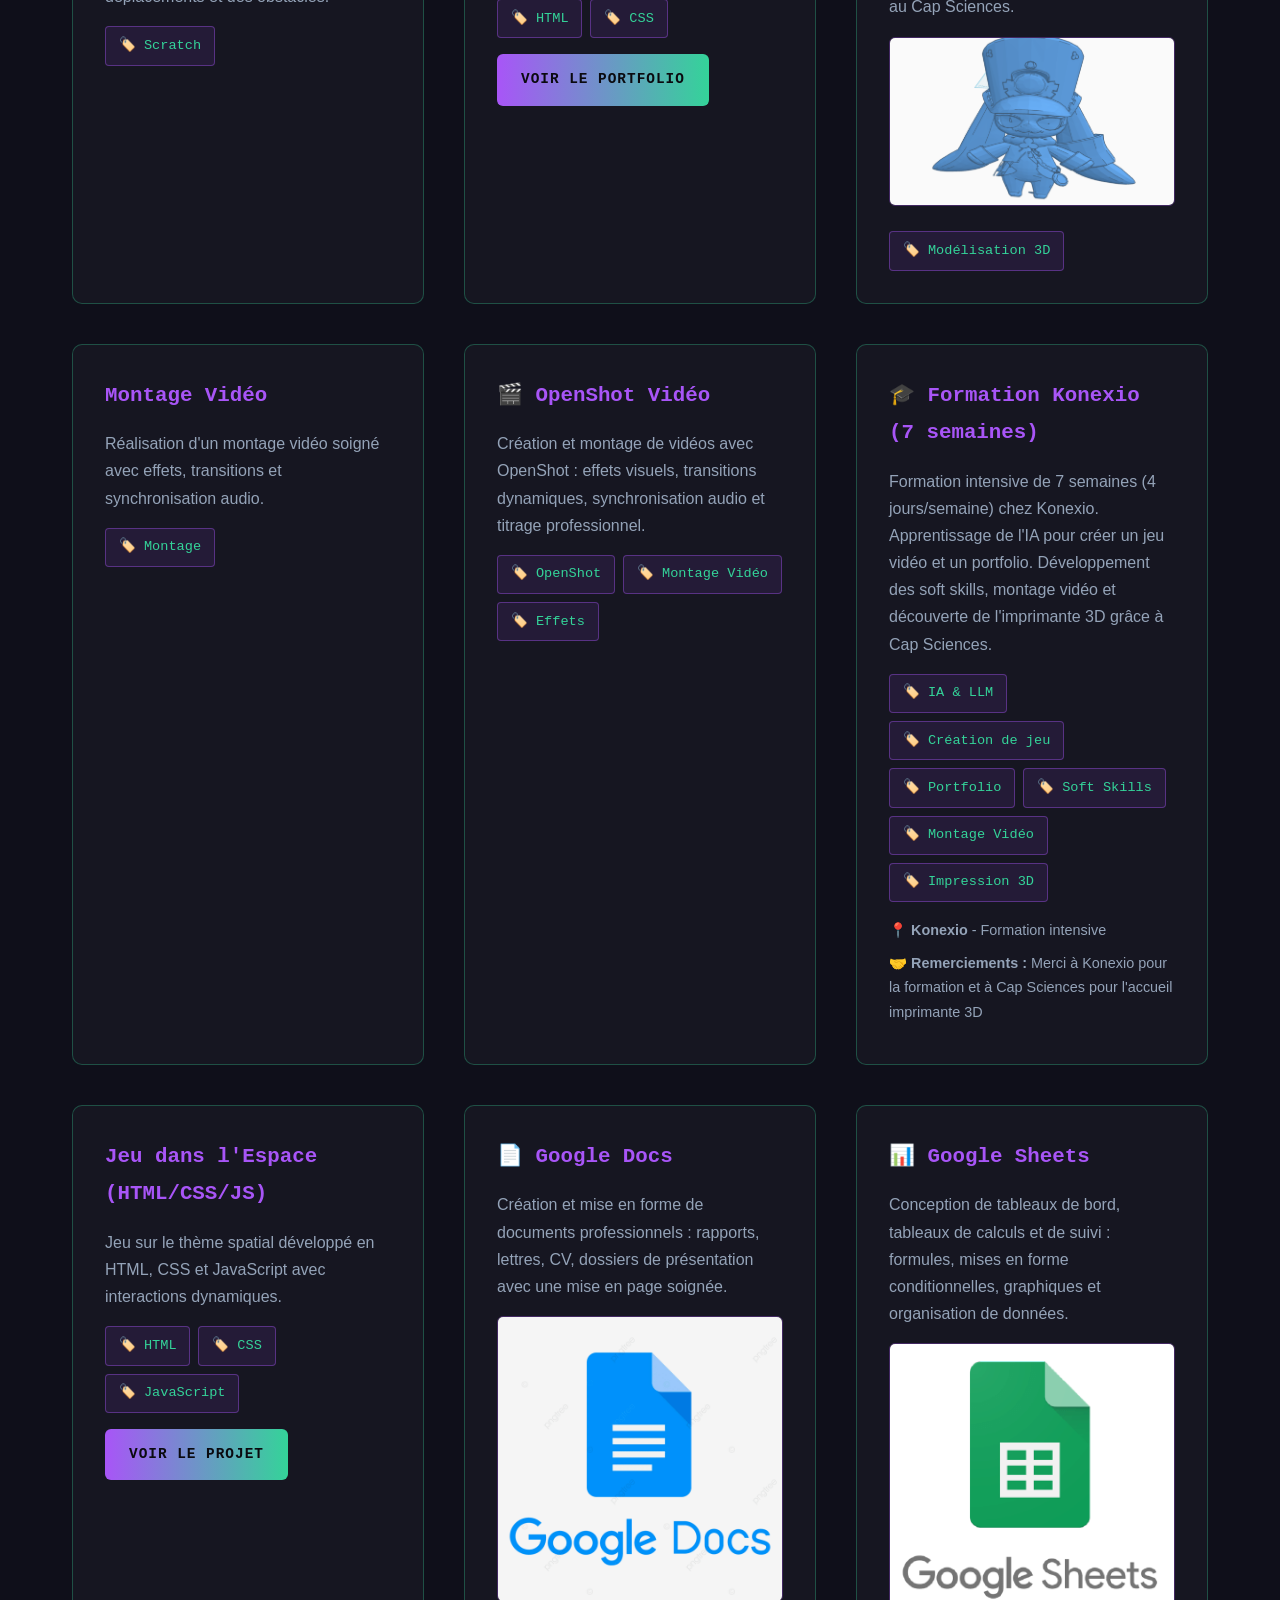
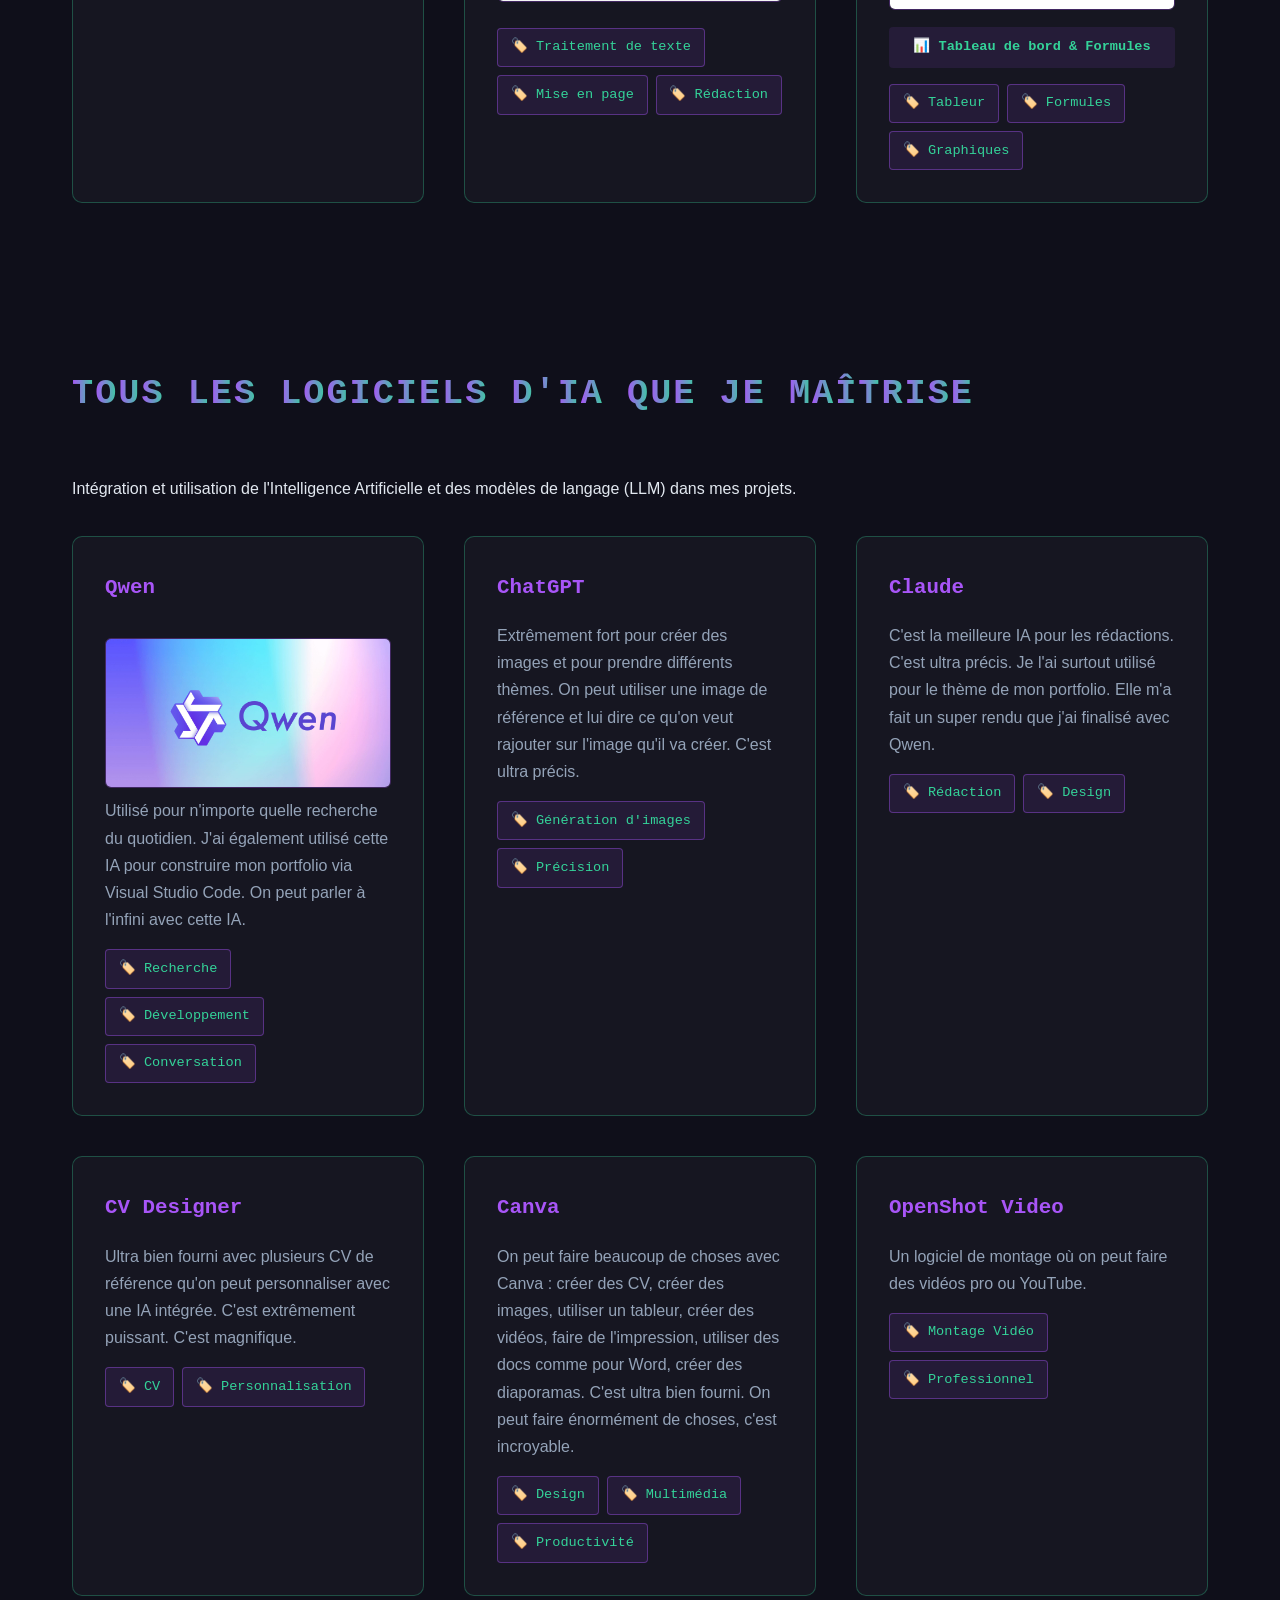
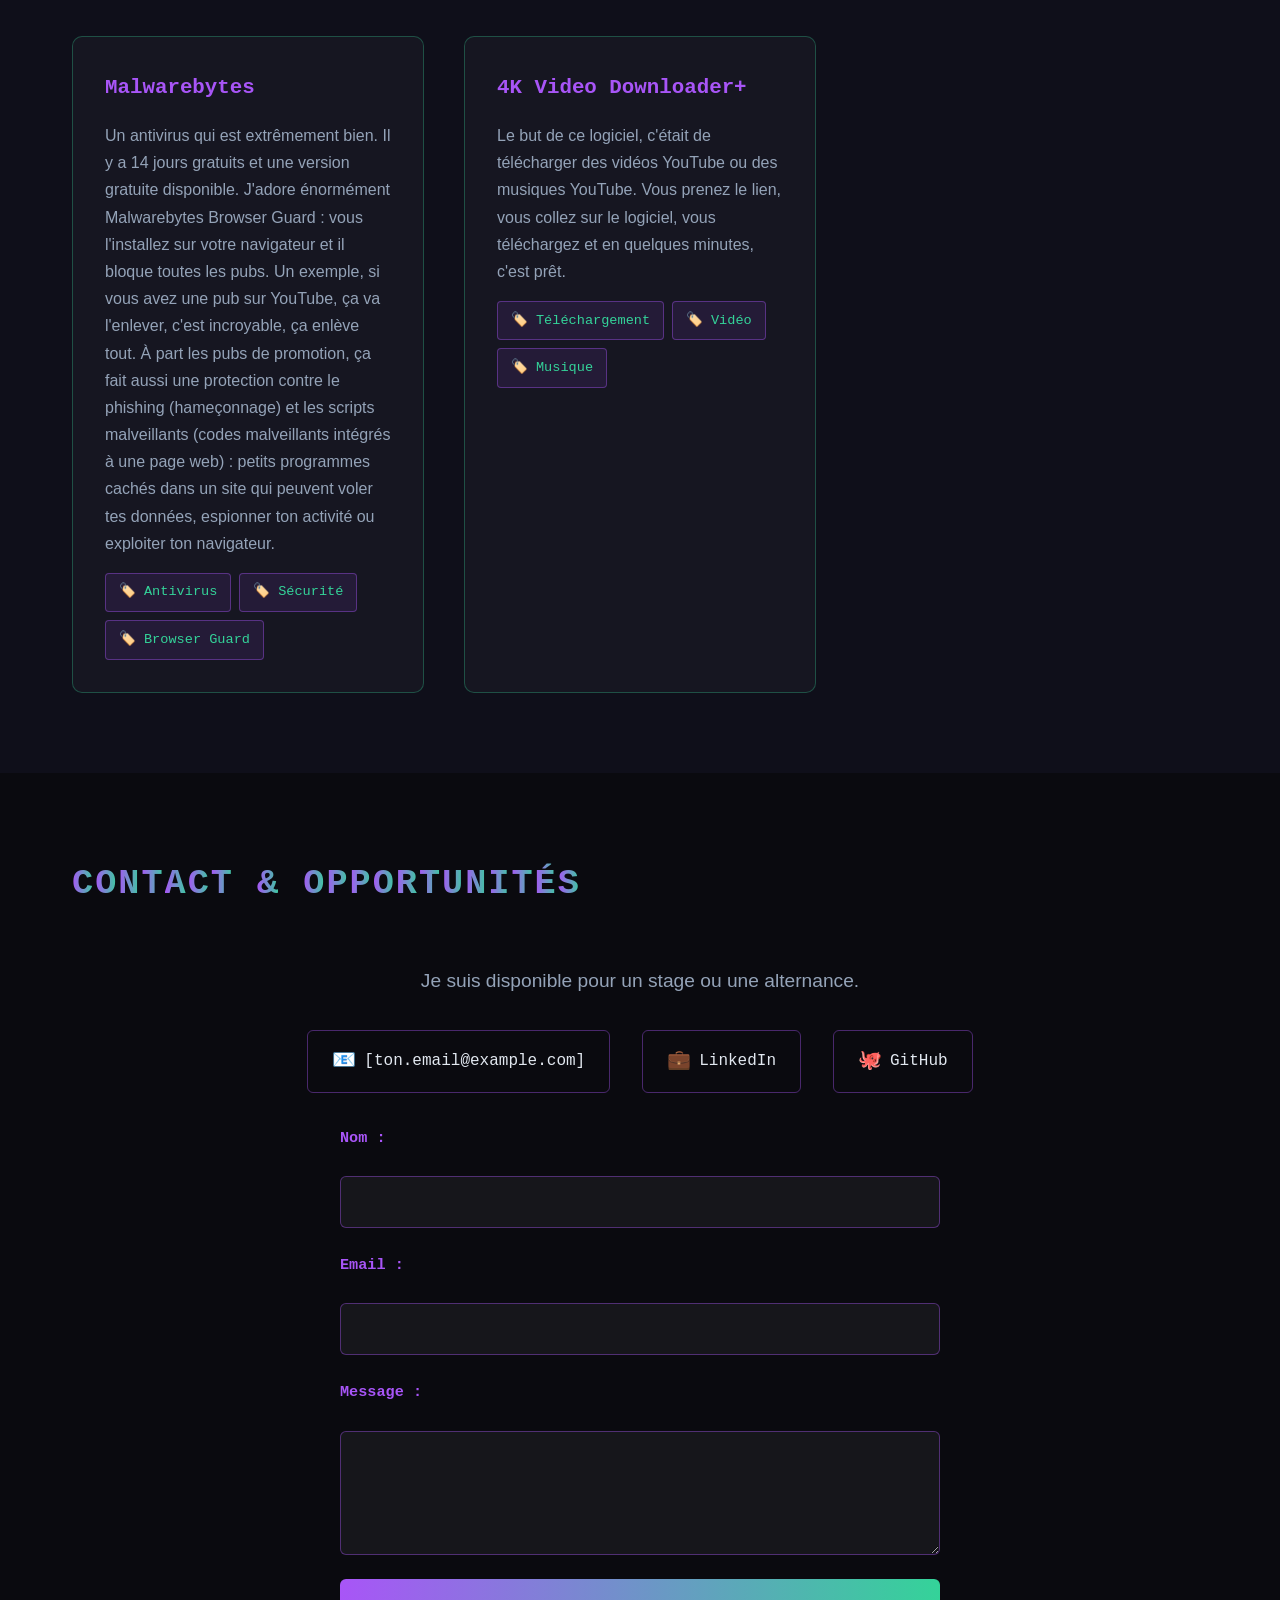
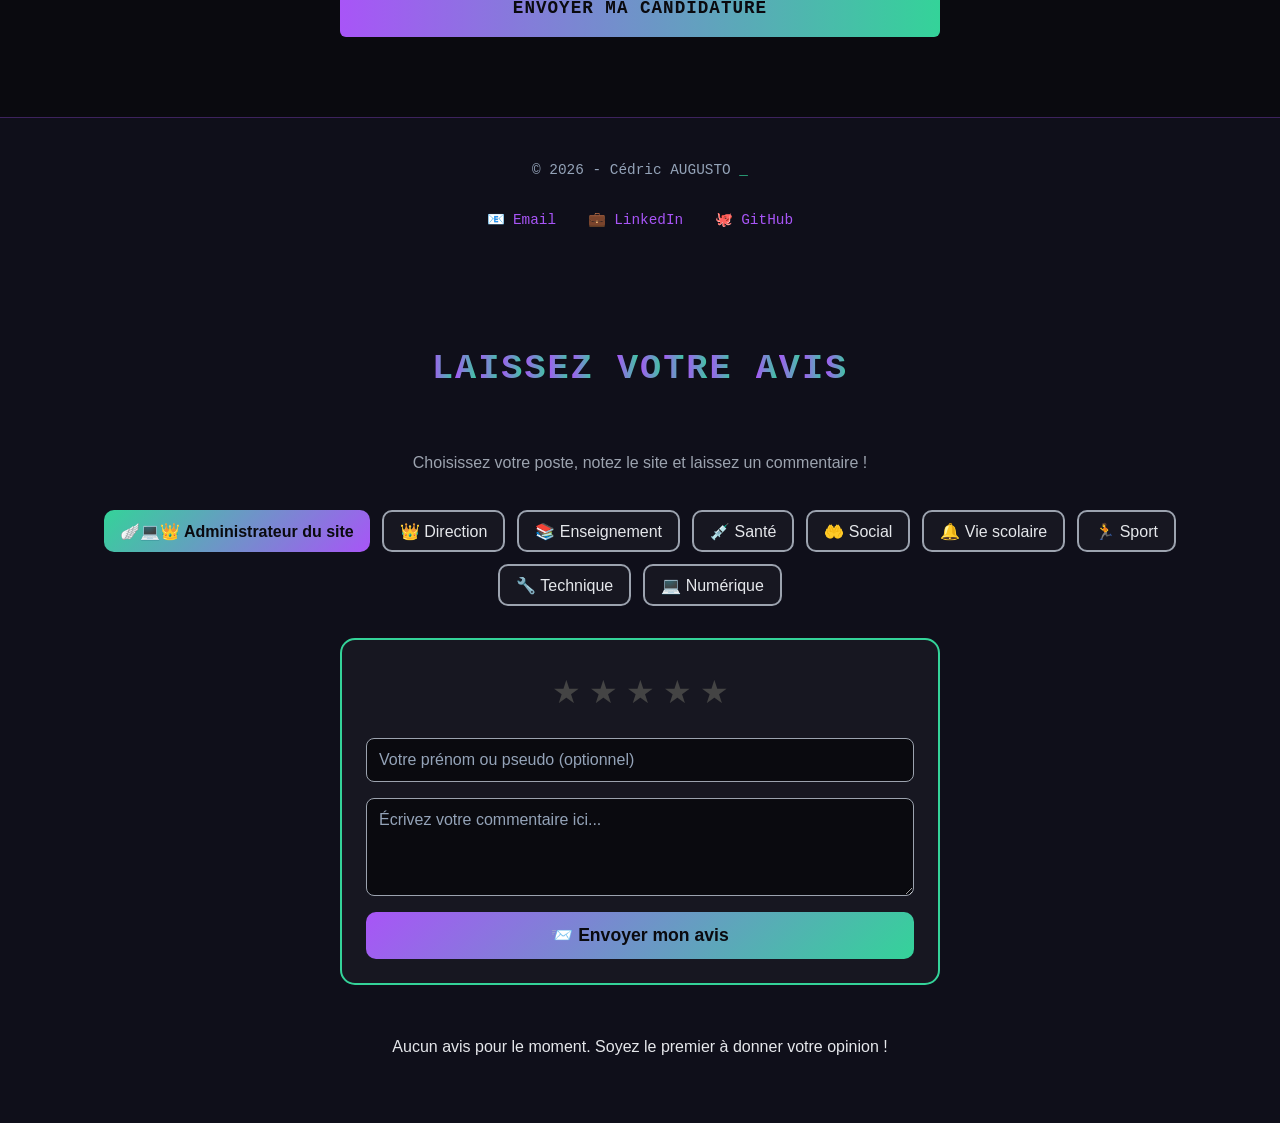
==== commit 48a974bb: "Systeme commentaires fonctionnel sur index.html" ====
--- a/index.html
+++ b/index.html
@@ -465,6 +465,39 @@
         </audio>
     </div>
 
+    <!-- SECTION COMMENTAIRES & AVIS -->
+    <section id="commentaires" class="section commentaires-section">
+        <h2 class="anime-lettres">Laissez votre avis</h2>
+        <p class="sous-titre-avis">Choisissez votre poste, notez le site et laissez un commentaire !</p>
+
+        <div class="choix-postes">
+            <button type="button" class="poste-bloc poste-admin" data-poste="administrateur">🪽💻👑 Administrateur du site</button>
+            <button type="button" class="poste-bloc" data-poste="direction">👑 Direction</button>
+            <button type="button" class="poste-bloc" data-poste="enseignement">📚 Enseignement</button>
+            <button type="button" class="poste-bloc" data-poste="sante">💉 Santé</button>
+            <button type="button" class="poste-bloc" data-poste="social">🤲 Social</button>
+            <button type="button" class="poste-bloc" data-poste="vie-scolaire">🔔 Vie scolaire</button>
+            <button type="button" class="poste-bloc" data-poste="sport">🏃 Sport</button>
+            <button type="button" class="poste-bloc" data-poste="technique">🔧 Technique</button>
+            <button type="button" class="poste-bloc" data-poste="numerique">💻 Numérique</button>
+        </div>
+
+        <div class="formulaire-avis">
+            <div class="etoiles">
+                <span class="etoile" data-note="1">★</span>
+                <span class="etoile" data-note="2">★</span>
+                <span class="etoile" data-note="3">★</span>
+                <span class="etoile" data-note="4">★</span>
+                <span class="etoile" data-note="5">★</span>
+            </div>
+            <input type="text" id="avis-pseudo" placeholder="Votre prénom ou pseudo (optionnel)" maxlength="30">
+            <textarea id="avis-texte" rows="4" placeholder="Écrivez votre commentaire ici..." maxlength="500"></textarea>
+            <button type="button" id="avis-envoyer" class="bouton-envoyer">📨 Envoyer mon avis</button>
+        </div>
+
+        <div class="archive-avis" id="archive-avis"></div>
+    </section>
+
     <script src="script.js"></script>
 </body>
 </html>
--- a/styles.css
+++ b/styles.css
@@ -1978,6 +1978,170 @@
     line-height: 1.6;
 }
 
+/* ========================================= */
+/* SECTION COMMENTAIRES & AVIS               */
+/* ========================================= */
+
+.commentaires-section {
+    padding: 4rem 2rem;
+    background: var(--couleur-fond-sombre);
+    text-align: center;
+}
+
+.sous-titre-avis {
+    color: #9ca3af;
+    margin-bottom: 2rem;
+}
+
+.choix-postes {
+    display: flex;
+    flex-wrap: wrap;
+    justify-content: center;
+    gap: 0.75rem;
+    margin-bottom: 2rem;
+}
+
+.poste-bloc {
+    background: var(--couleur-carte);
+    border: 2px solid #9ca3af;
+    border-radius: 10px;
+    padding: 0.6rem 1rem;
+    font-size: 1rem;
+    color: #e5e7eb;
+    cursor: pointer;
+    transition: all 0.3s ease;
+}
+
+.poste-bloc:hover {
+    transform: translateY(-3px);
+    border-color: var(--couleur-poste, var(--couleur-emeraude));
+}
+
+.poste-bloc[data-poste="direction"]    { --couleur-poste: #ffd700; }
+.poste-bloc[data-poste="enseignement"] { --couleur-poste: #3b82f6; }
+.poste-bloc[data-poste="sante"]        { --couleur-poste: #ef4444; }
+.poste-bloc[data-poste="social"]       { --couleur-poste: #ec4899; }
+.poste-bloc[data-poste="vie-scolaire"] { --couleur-poste: #f97316; }
+.poste-bloc[data-poste="sport"]        { --couleur-poste: #22c55e; }
+.poste-bloc[data-poste="technique"]    { --couleur-poste: #a16207; }
+.poste-bloc[data-poste="numerique"]    { --couleur-poste: #06b6d4; }
+
+.poste-bloc.choisi {
+    border-color: var(--couleur-poste);
+    box-shadow: 0 0 12px var(--couleur-poste);
+    transform: translateY(-3px);
+}
+
+.poste-admin {
+    background: linear-gradient(135deg, var(--couleur-emeraude), var(--couleur-violet));
+    color: var(--couleur-fond);
+    font-weight: bold;
+    border: none;
+}
+
+.poste-admin.choisi {
+    box-shadow: 0 0 15px var(--couleur-emeraude);
+}
+
+.formulaire-avis {
+    max-width: 600px;
+    margin: 0 auto 3rem auto;
+    background: var(--couleur-carte);
+    border: 2px solid var(--couleur-emeraude);
+    border-radius: 15px;
+    padding: 1.5rem;
+    display: flex;
+    flex-direction: column;
+    gap: 1rem;
+}
+
+.etoiles {
+    display: flex;
+    justify-content: center;
+    gap: 0.5rem;
+    font-size: 2rem;
+}
+
+.etoile {
+    color: #444444;
+    cursor: pointer;
+    transition: transform 0.2s ease, color 0.2s ease;
+}
+
+.etoile:hover { transform: scale(1.2); }
+
+.etoile.allumee:nth-child(1) { color: #c0c0c0; text-shadow: 0 0 8px #c0c0c0; }
+.etoile.allumee:nth-child(2) { color: #ef4444; text-shadow: 0 0 8px #ef4444; }
+.etoile.allumee:nth-child(3) { color: #3b82f6; text-shadow: 0 0 8px #3b82f6; }
+.etoile.allumee:nth-child(4) { color: #22c55e; text-shadow: 0 0 8px #22c55e; }
+.etoile.allumee:nth-child(5) { color: #a855f7; text-shadow: 0 0 8px #a855f7; }
+
+#avis-pseudo, #avis-texte {
+    background: var(--couleur-fond);
+    border: 1px solid #9ca3af;
+    border-radius: 8px;
+    color: #e5e7eb;
+    padding: 0.75rem;
+    font-size: 1rem;
+    font-family: inherit;
+    resize: vertical;
+}
+
+.bouton-envoyer {
+    background: linear-gradient(135deg, var(--couleur-violet), var(--couleur-emeraude));
+    border: none;
+    border-radius: 10px;
+    color: var(--couleur-fond);
+    font-weight: bold;
+    font-size: 1.1rem;
+    padding: 0.8rem;
+    cursor: pointer;
+    transition: transform 0.3s ease;
+}
+
+.bouton-envoyer:hover { transform: scale(1.05); }
+
+.archive-avis {
+    max-width: 700px;
+    margin: 0 auto;
+    display: flex;
+    flex-direction: column;
+    gap: 1rem;
+}
+
+.carte-avis {
+    background: var(--couleur-carte);
+    border-left: 5px solid var(--couleur-poste, var(--couleur-emeraude));
+    border-radius: 10px;
+    padding: 1rem;
+    text-align: left;
+}
+
+.carte-entete {
+    display: flex;
+    justify-content: space-between;
+    font-weight: bold;
+    color: #e5e7eb;
+    margin-bottom: 0.5rem;
+}
+
+.carte-date {
+    color: #9ca3af;
+    font-size: 0.85rem;
+    font-weight: normal;
+}
+
+.carte-etoiles { font-size: 1.2rem; margin-bottom: 0.5rem; }
+.carte-etoiles .mini-0 { color: #444444; }
+.carte-etoiles .mini-1 { color: #c0c0c0; }
+.carte-etoiles .mini-2 { color: #ef4444; }
+.carte-etoiles .mini-3 { color: #3b82f6; }
+.carte-etoiles .mini-4 { color: #22c55e; }
+.carte-etoiles .mini-5 { color: #a855f7; }
+
+.carte-texte { color: #e5e7eb; }
+
+
 .stage-content strong {
     color: var(--couleur-emeraude);
 }
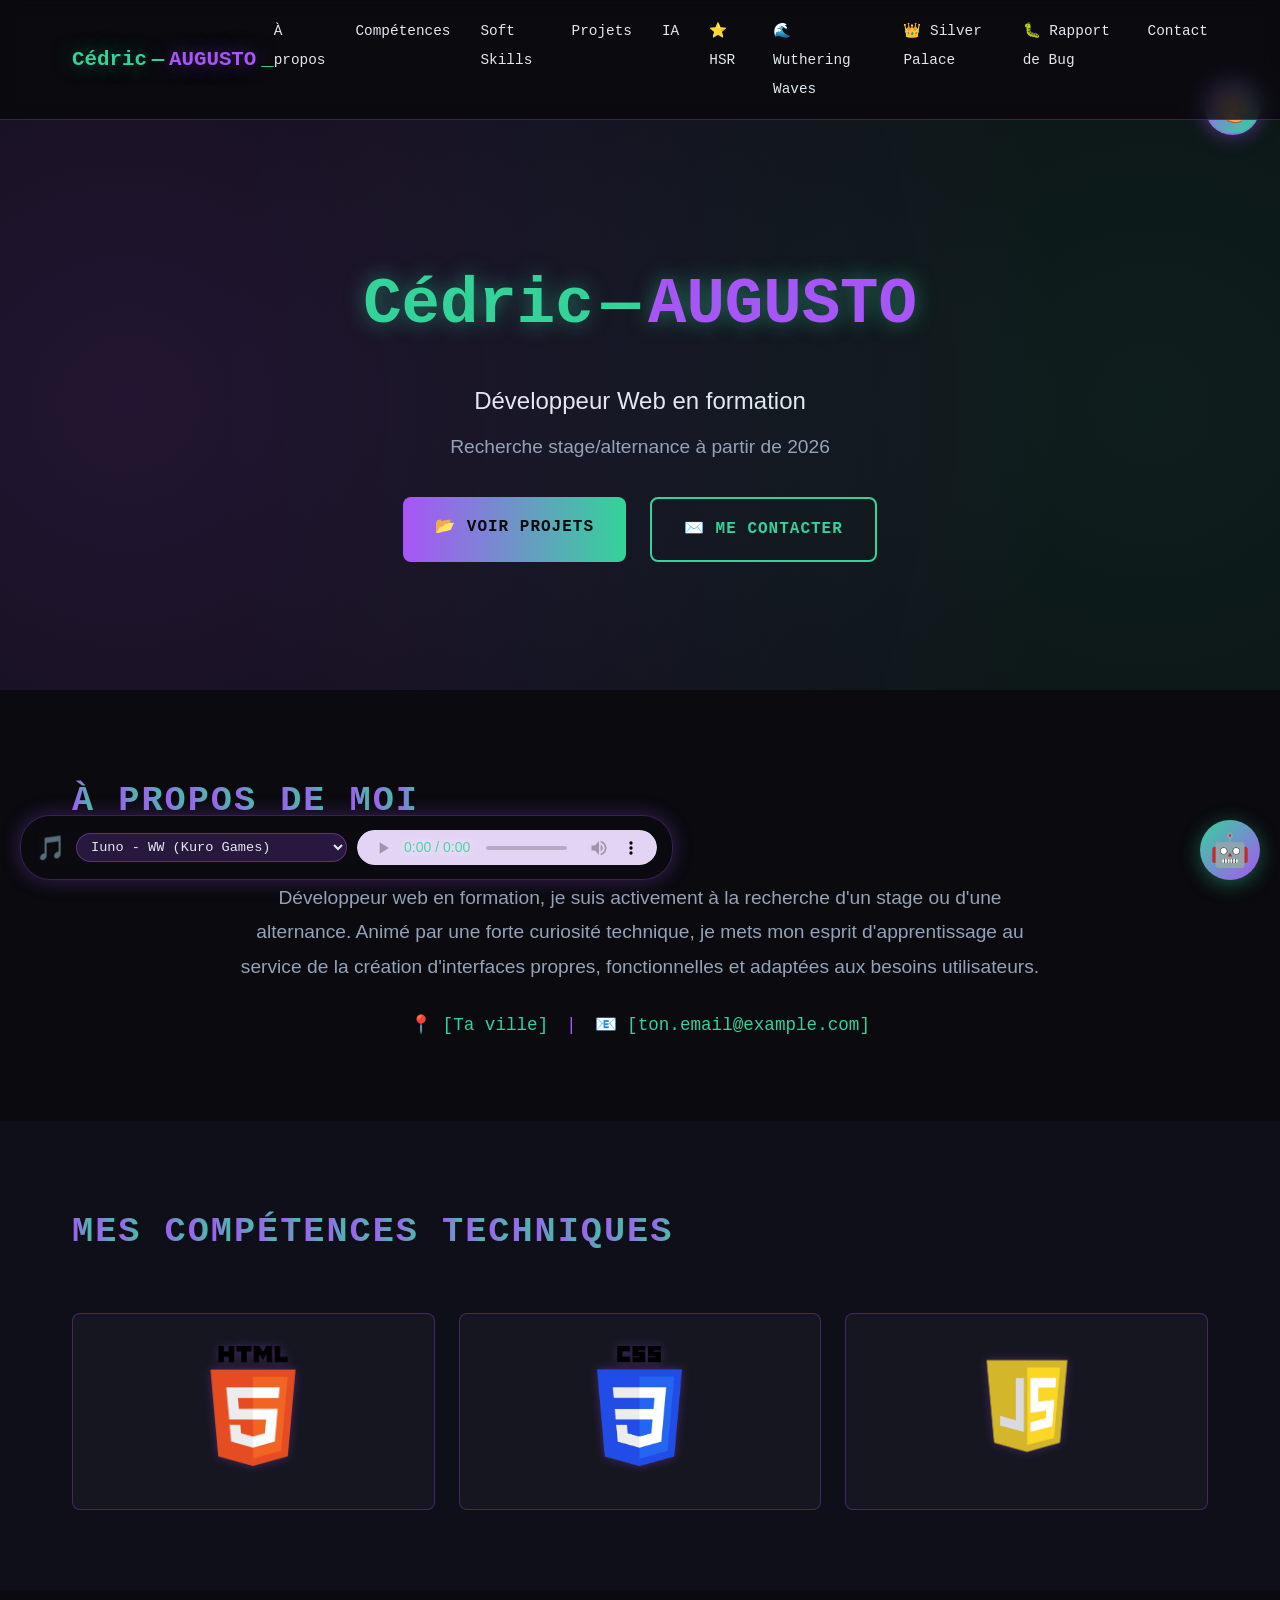
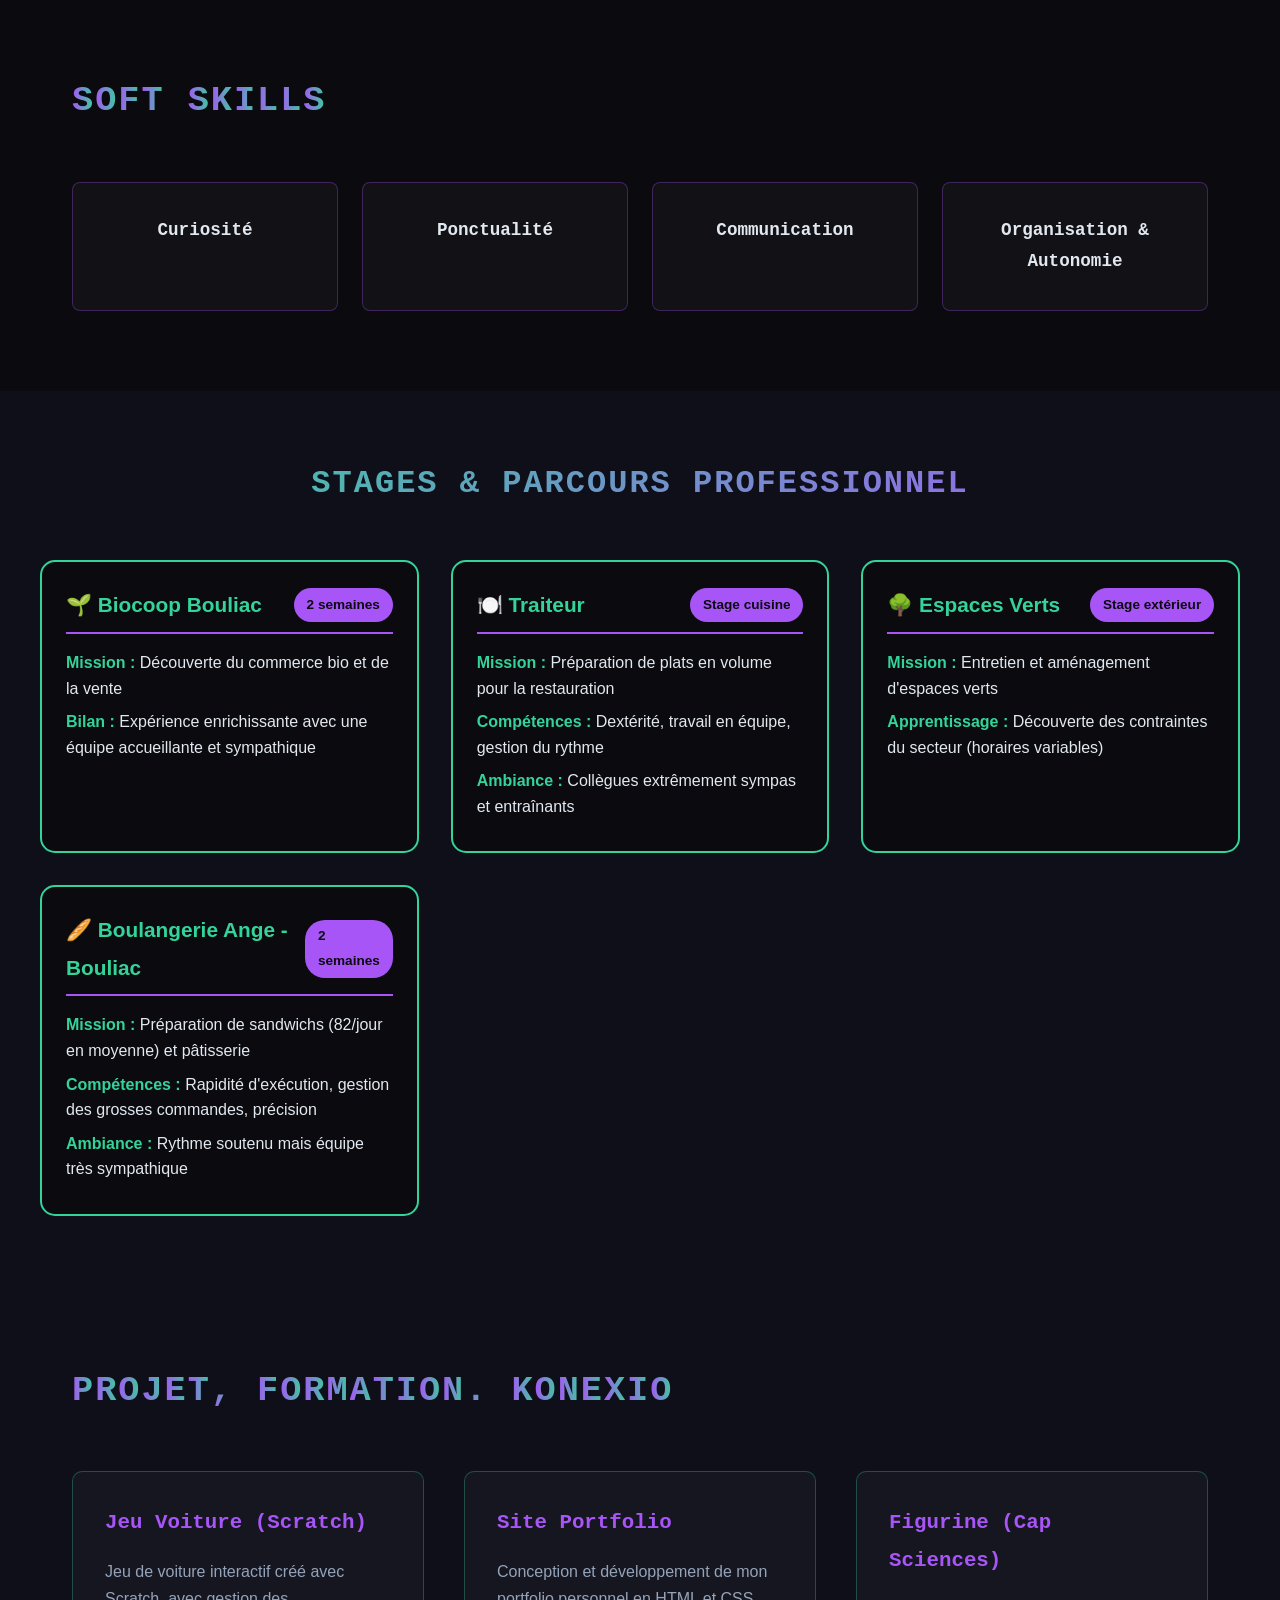
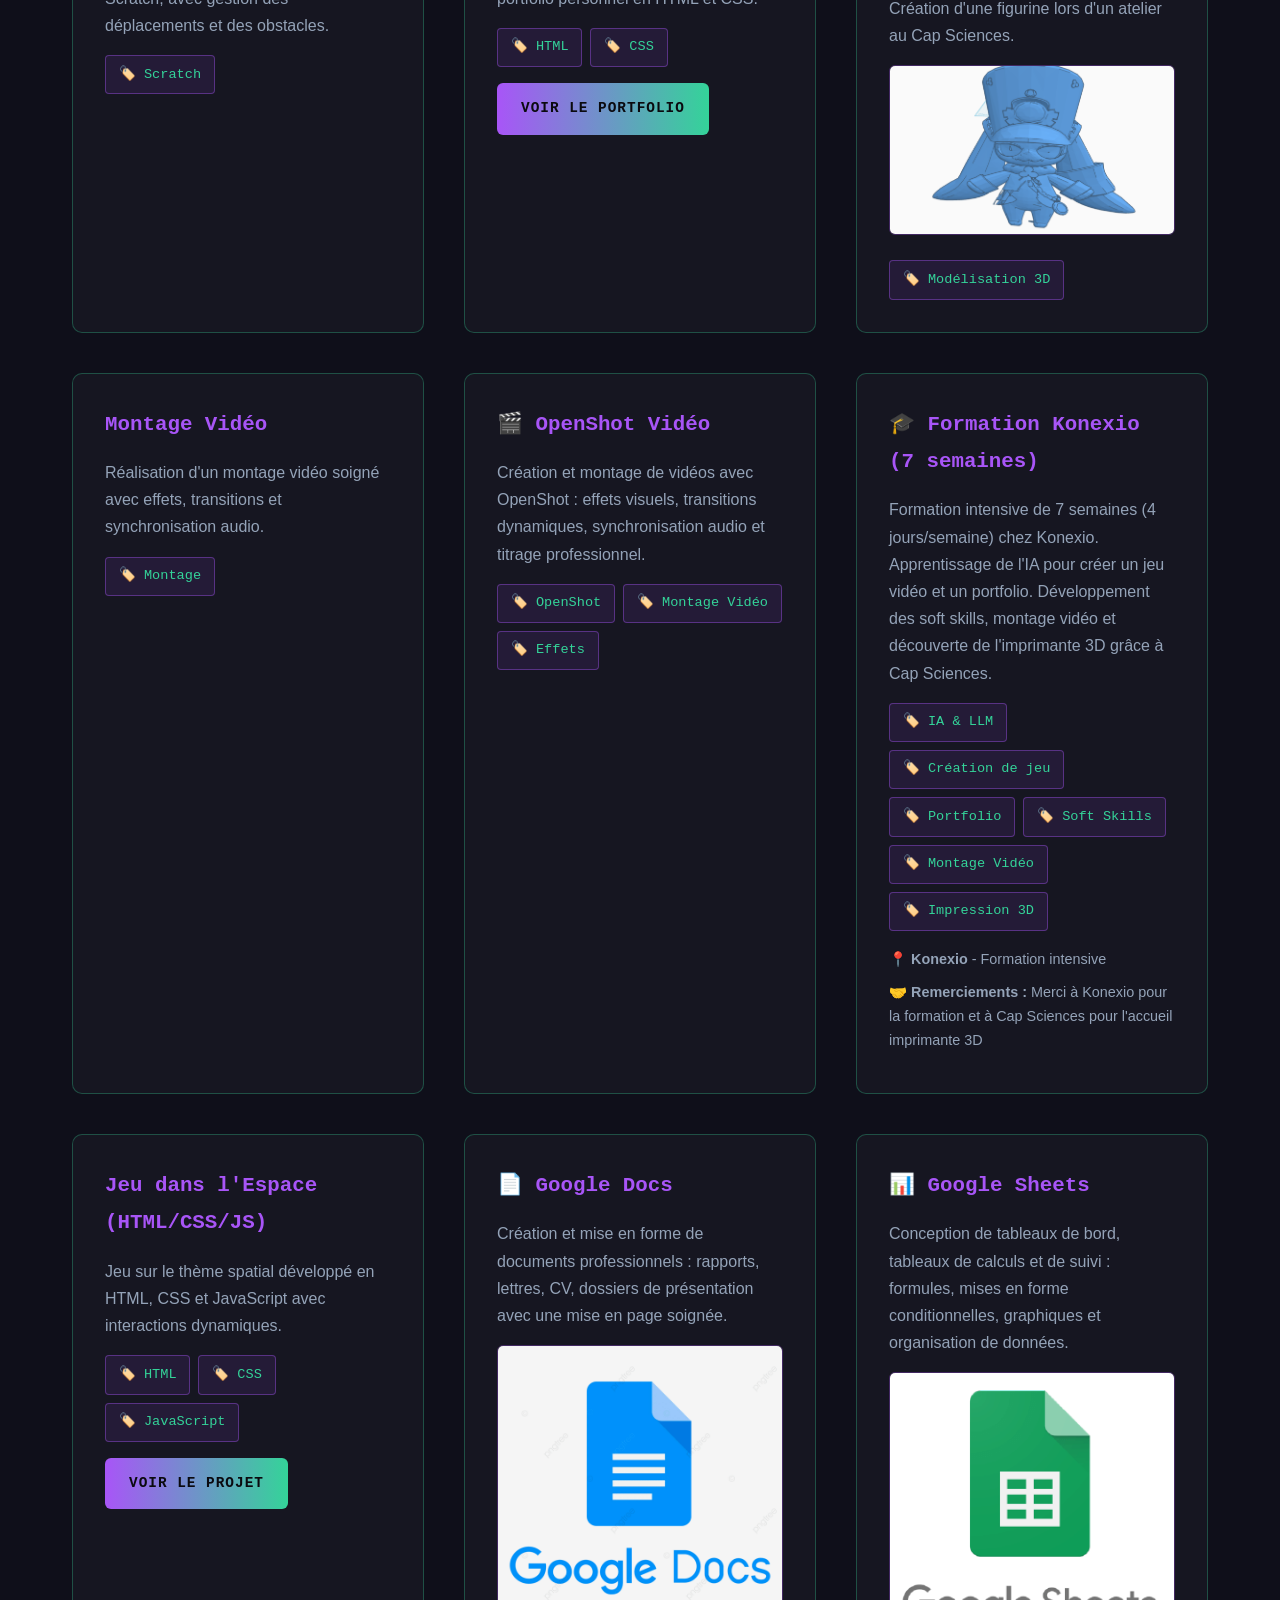
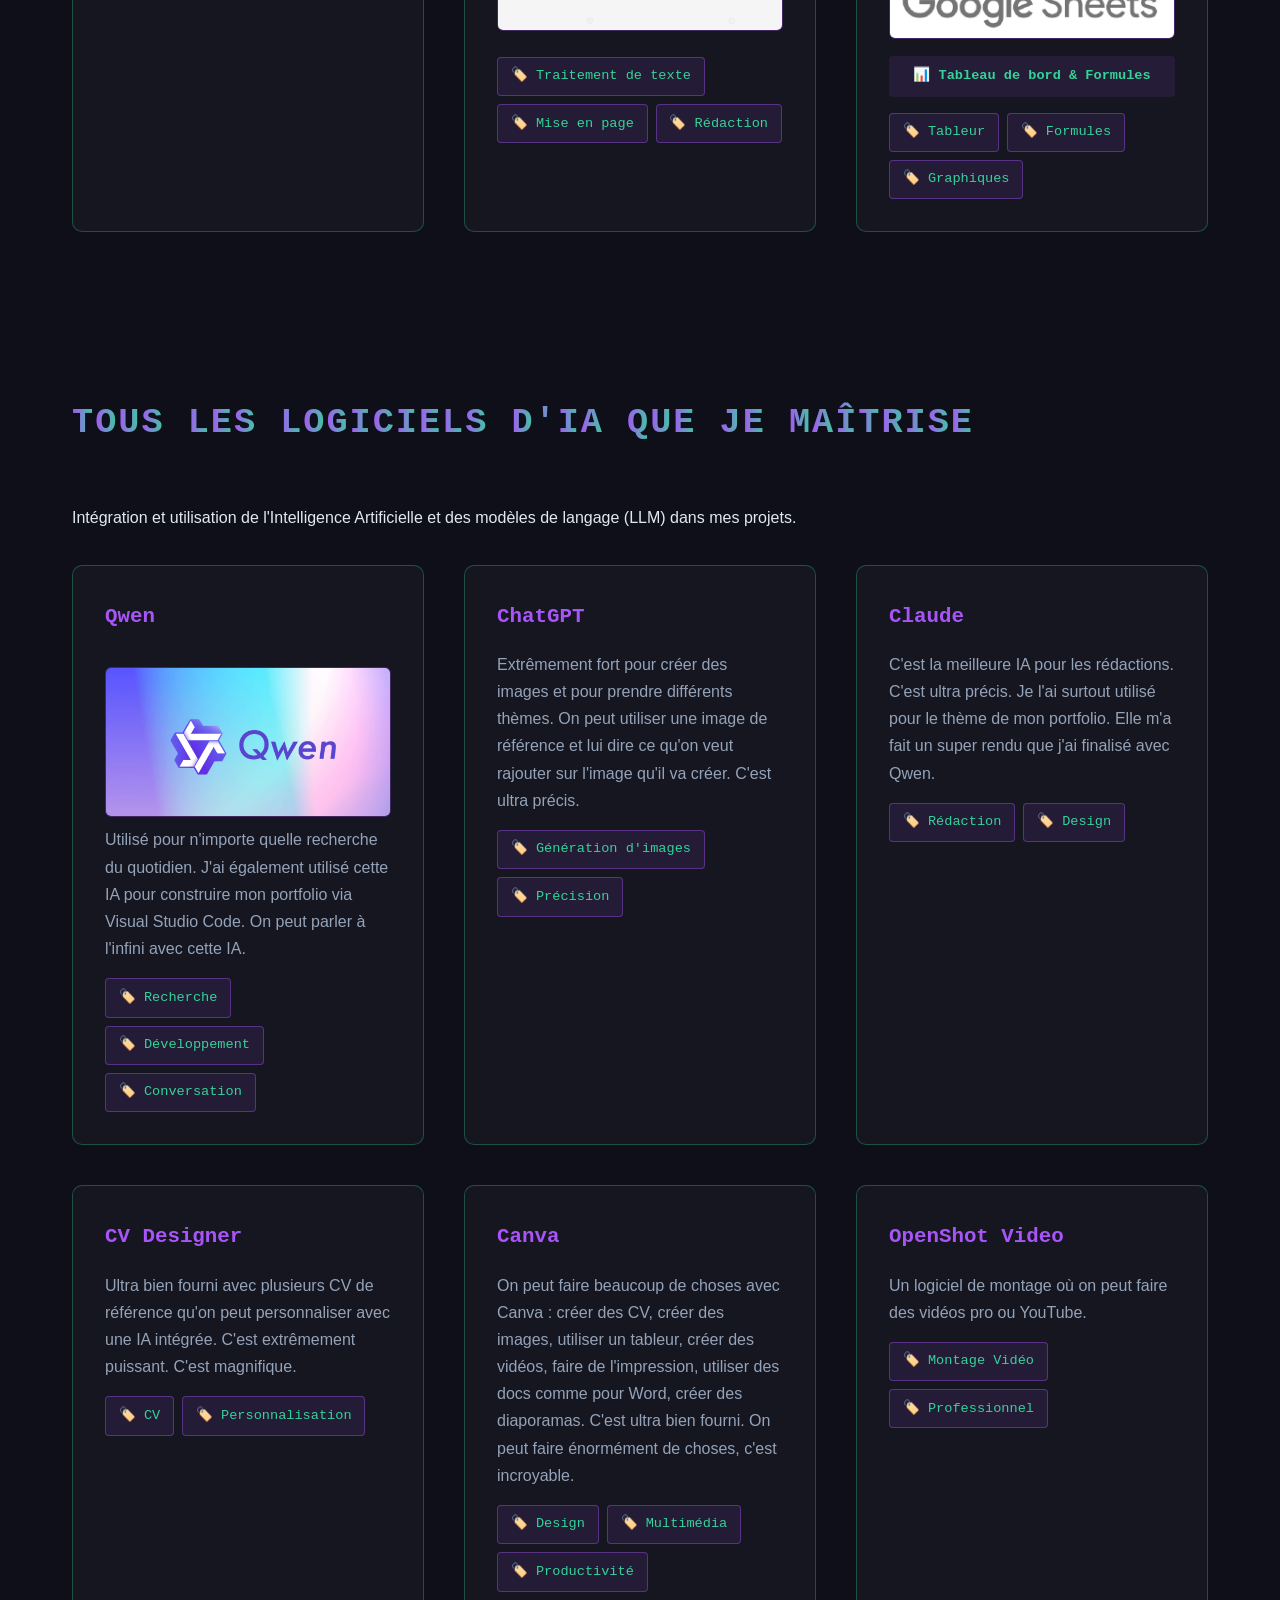
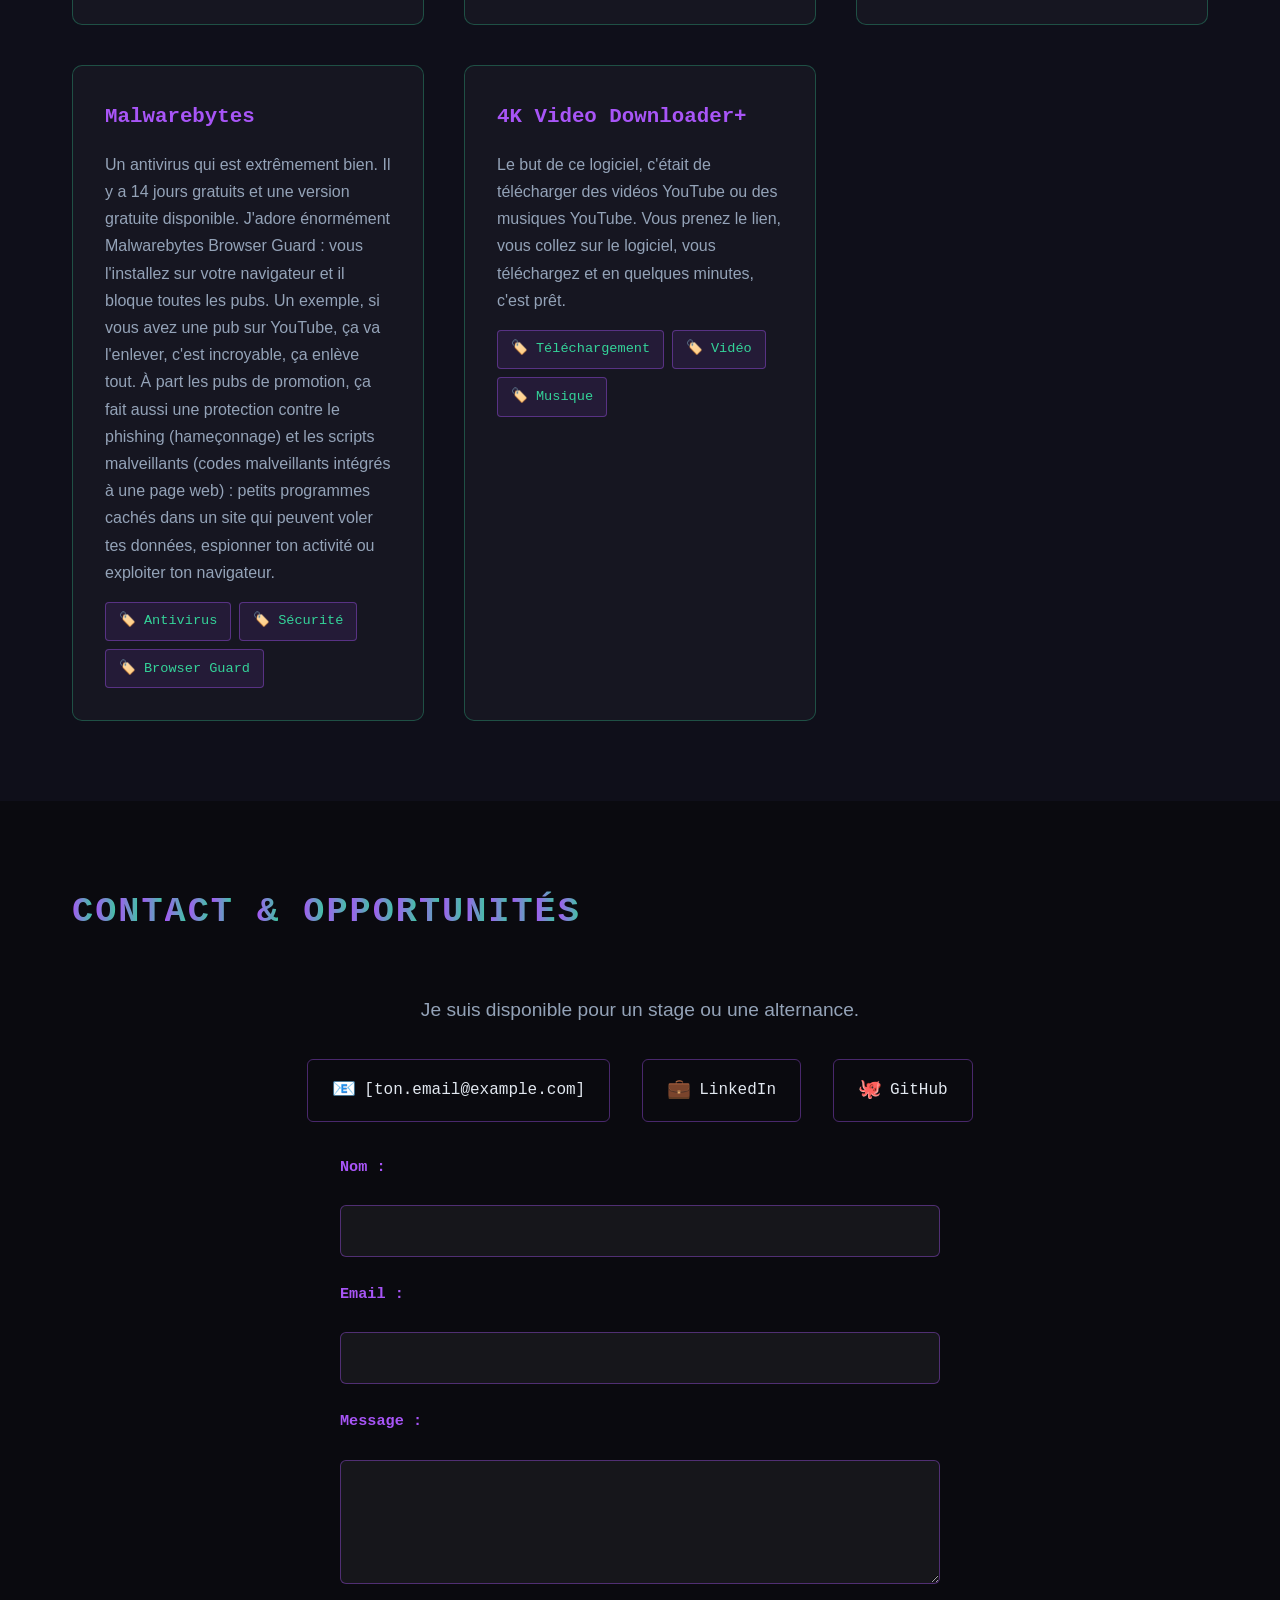
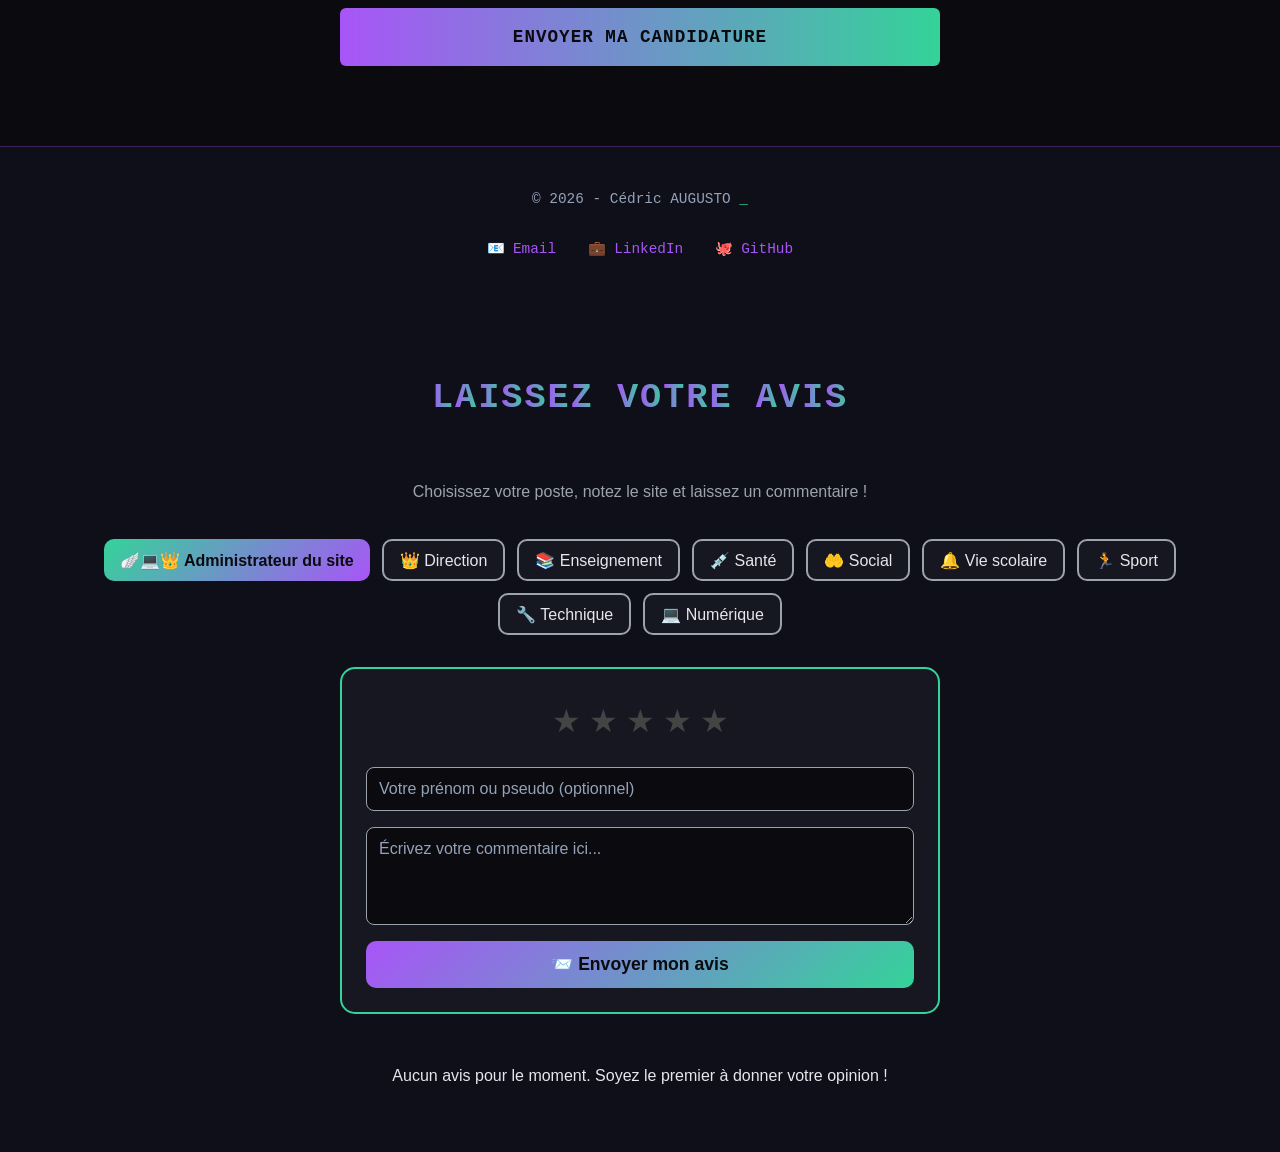
==== commit cb20c9fa: "Ajout page Silver Palace" ====
--- a/index.html
+++ b/index.html
@@ -44,6 +44,7 @@
                     <li><a href="#ia">IA</a></li>
                     <li><a href="honkai-star-rail.html">⭐ HSR</a></li>
                     <li><a href="wuthering-waves.html">🌊 Wuthering Waves</a></li>
+                    <li><a href="silver-palace.html">👑 Silver Palace</a></li>
                     <li><a href="bug-report.html">🐛 Rapport de Bug</a></li>
                     <li><a href="#contact">Contact</a></li>
                 </ul>
